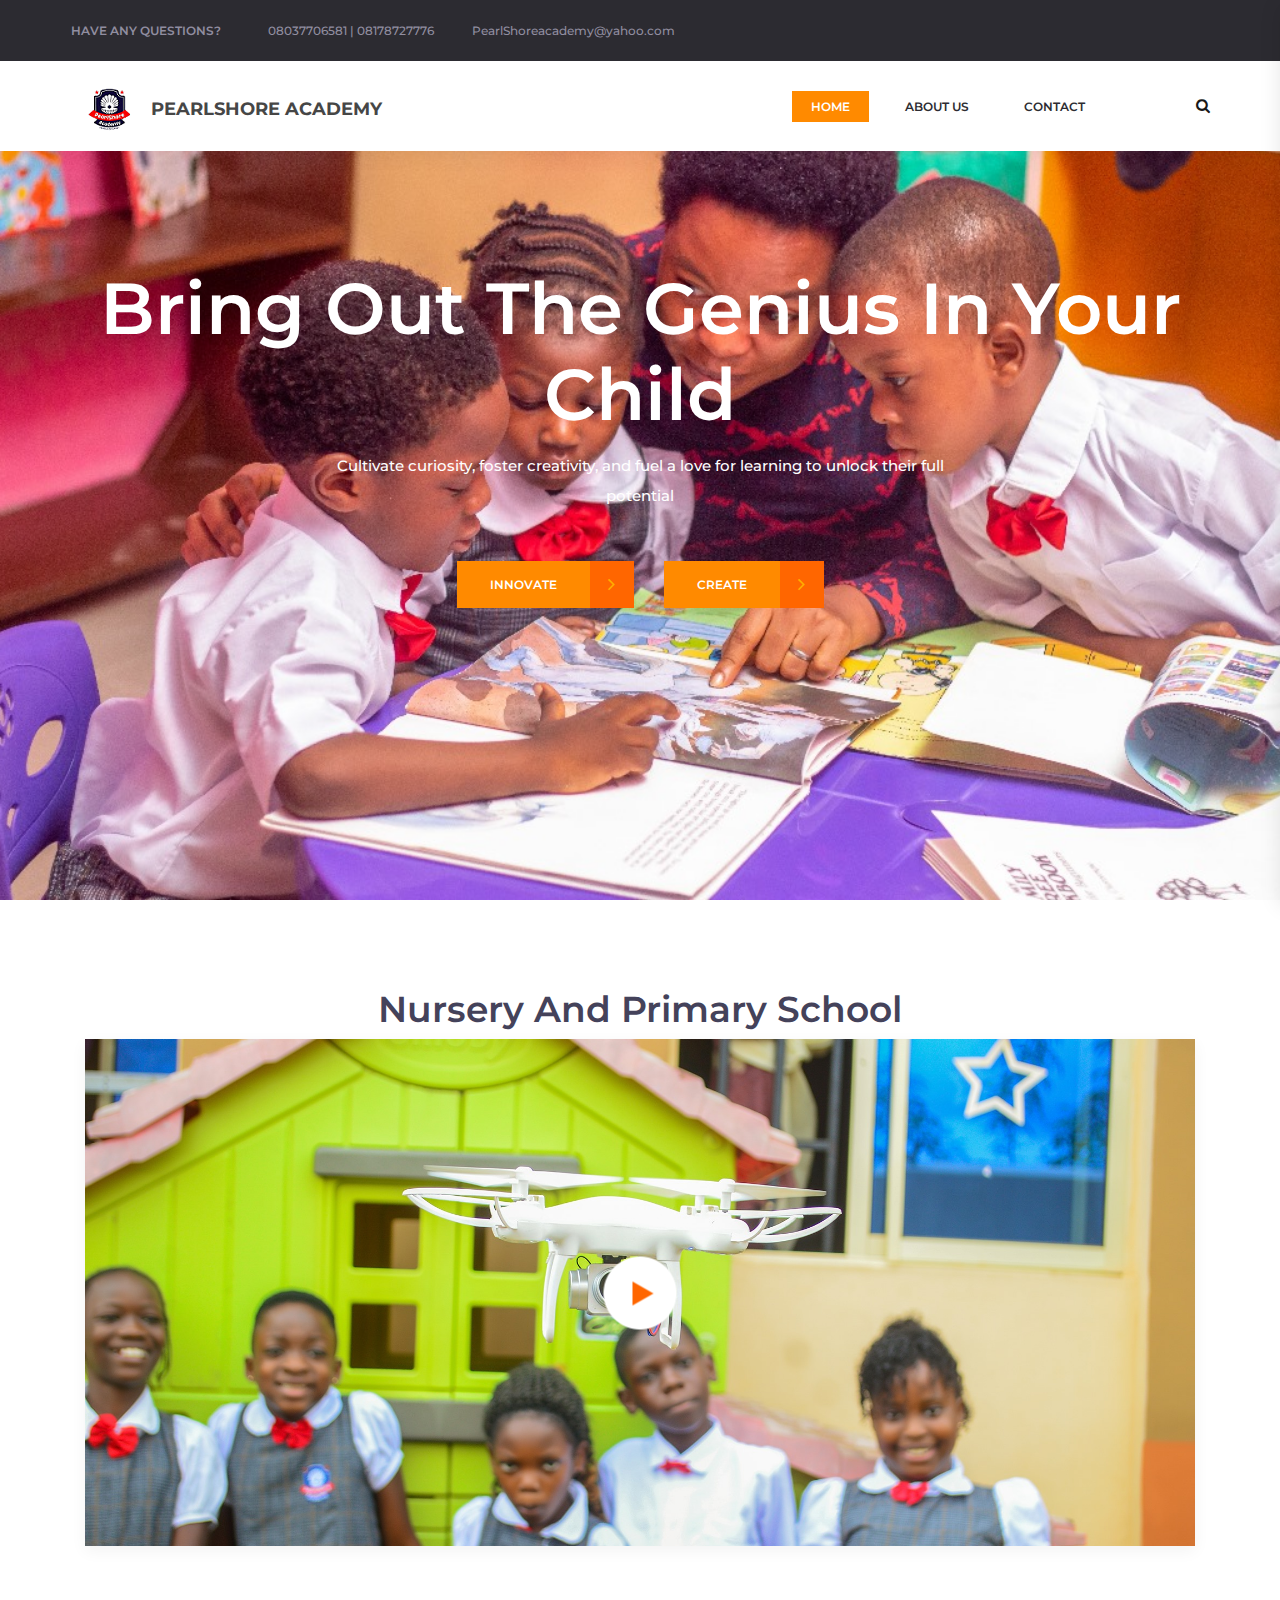
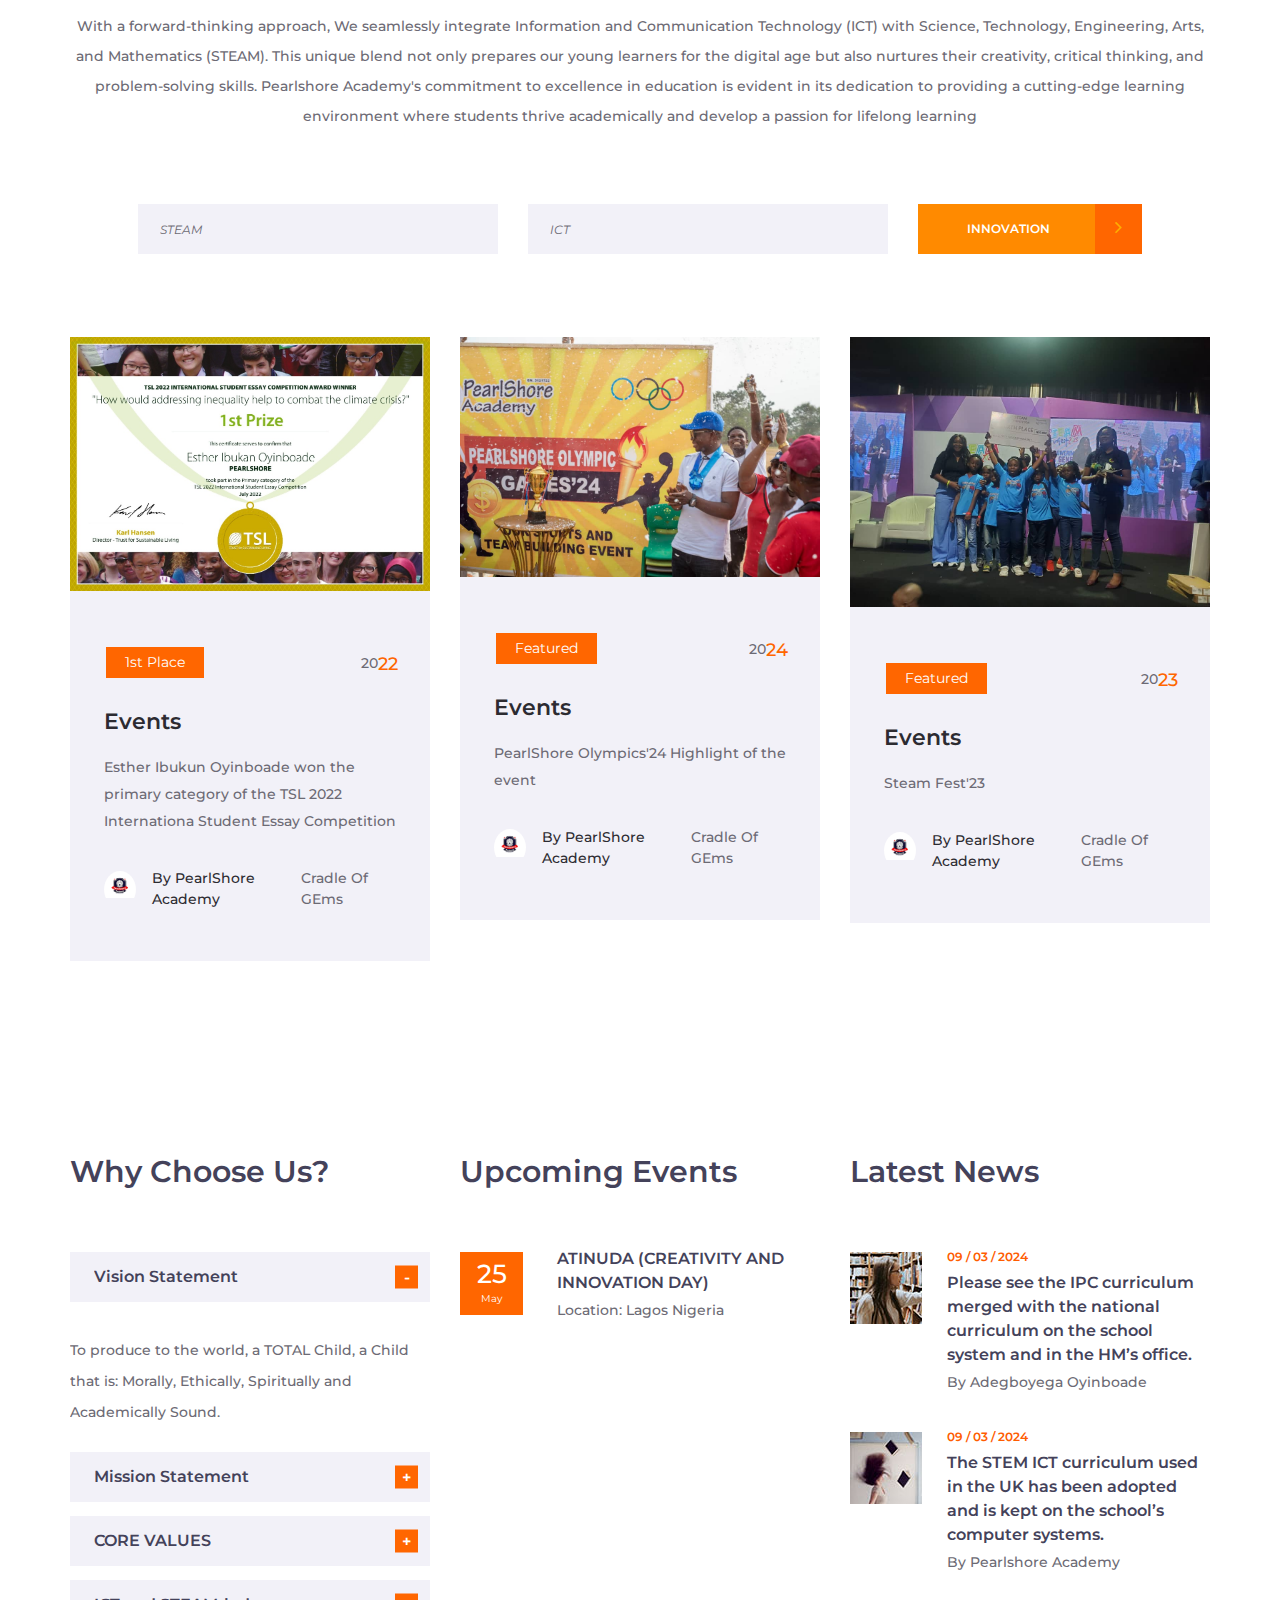
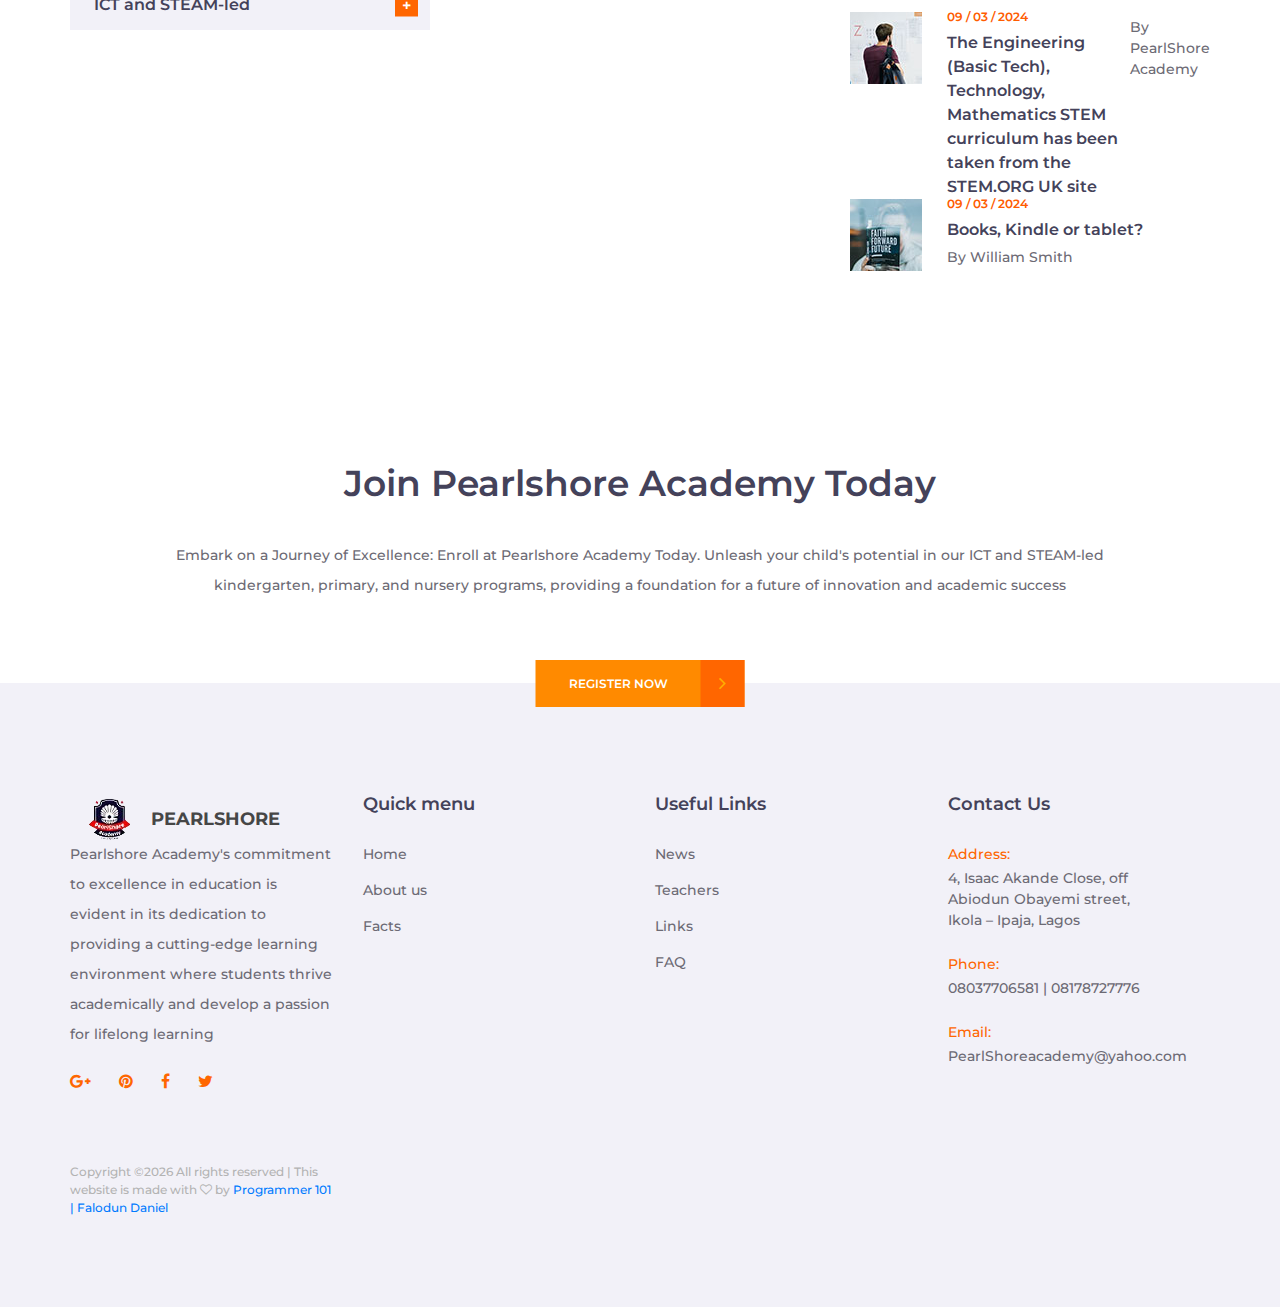
==== index.html @ 286465e1 "innitial commitubdhfnfhsbdcheebhcbgbhhihf" ====
<!DOCTYPE html>
<html lang="en">
	<head>
		<title>PearlShore Academy</title>
		<meta charset="utf-8">
		<meta http-equiv="X-UA-Compatible" content="IE=edge">
		<meta name="description" content="Elearn project">
		<meta name="viewport" content="width=device-width, initial-scale=1">
		<link rel="stylesheet" type="text/css" href="styles/bootstrap4/bootstrap.min.css">
		<link href="plugins/font-awesome-4.7.0/css/font-awesome.min.css" rel="stylesheet" type="text/css">
		<link rel="stylesheet" type="text/css" href="plugins/OwlCarousel2-2.2.1/owl.carousel.css">
		<link rel="stylesheet" type="text/css" href="plugins/OwlCarousel2-2.2.1/owl.theme.default.css">
		<link rel="stylesheet" type="text/css" href="plugins/OwlCarousel2-2.2.1/animate.css">
		<link href="plugins/video-js/video-js.css" rel="stylesheet" type="text/css">
		<link rel="stylesheet" type="text/css" href="styles/main_styles.css">
		<link rel="stylesheet" type="text/css" href="styles/responsive.css">
		</head>
<body>

<div class="super_container">

	<!-- Header -->

	<header class="header">
			
		<!-- Top Bar -->
		<div class="top_bar">
			<div class="top_bar_container">
				<div class="container">
					<div class="row">
						<div class="col">
							<div class="top_bar_content d-flex flex-row align-items-center justify-content-start">
								<ul class="top_bar_contact_list">
									<li><div class="question">Have any questions?</div></li>
									<li>
										<div>08037706581 | 08178727776</div>
									</li>
									<li>
										<div>PearlShoreacademy@yahoo.com</div>
									</li>
								</ul>
								<div class="top_bar_login ml-auto">
								</div>
							</div>
						</div>
					</div>
				</div>
			</div>				
		</div>

		<!-- Header Content -->
		<div class="header_container">
			<div class="container">
				<div class="row">
					<div class="col">
						<div class="header_content d-flex flex-row align-items-center justify-content-start">
							<div class="logo_container">
								<a href="#">
									<div class="logo_content d-flex flex-row align-items-end justify-content-start">
										<div class="logo_img"><img src="images/pearl_Logo.png" alt=""></div>
										<div class="logo_text">Pearlshore Academy</div>
									</div>
								</a>
							</div>
							<nav class="main_nav_contaner ml-auto">
								<ul class="main_nav">
									<li class="active"><a href="/">home</a></li>
									<li><a href="about.html">about us</a></li>

									<li><a href="contact.html">contact</a></li>
								</ul>
								<div class="search_button"><i class="fa fa-search" aria-hidden="true"></i></div>

								<!-- Hamburger -->

								<div class="hamburger menu_mm">
									<i class="fa fa-bars menu_mm" aria-hidden="true"></i>
								</div>
							</nav>
						</div>
					</div>
				</div>
			</div>
		</div>

		<!-- Header Search Panel -->
		<div class="header_search_container">
			<div class="container">
				<div class="row">
					<div class="col">
						<div class="header_search_content d-flex flex-row align-items-center justify-content-end">
							<form action="#" class="header_search_form">
								<input type="search" class="search_input" placeholder="Search" required="required">
								<button class="header_search_button d-flex flex-column align-items-center justify-content-center">
									<i class="fa fa-search" aria-hidden="true"></i>
								</button>
							</form>
						</div>
					</div>
				</div>
			</div>			
		</div>			
	</header>

	<!-- Menu -->

	<div class="menu d-flex flex-column align-items-end justify-content-start text-right menu_mm trans_400">
		<div class="menu_close_container"><div class="menu_close"><div></div><div></div></div></div>
		<div class="search">
			<form action="#" class="header_search_form menu_mm">
				<input type="search" class="search_input menu_mm" placeholder="Search" required="required">
				<button class="header_search_button d-flex flex-column align-items-center justify-content-center menu_mm">
					<i class="fa fa-search menu_mm" aria-hidden="true"></i>
				</button>
			</form>
		</div>
		<nav class="menu_nav">
			<ul class="menu_mm">
				<li class="menu_mm"><a href="index.html">Home</a></li>
				<li class="menu_mm"><a href="about.html">About</a></li>
				<li class="menu_mm"><a href="contact.html">Contact Us!</a></li>
			</ul>
		</nav>
		<div class="menu_extra">
			<div class="menu_phone"><span class="menu_title">phone:</span>(009) 35475 6688933 32</div>
			<div class="menu_social">
				<span class="menu_title">follow us</span>
				<ul>
					<li><a href="#"><i class="fa fa-pinterest" aria-hidden="true"></i></a></li>
					<li><a href="#"><i class="fa fa-facebook" aria-hidden="true"></i></a></li>
					<li><a href="#"><i class="fa fa-instagram" aria-hidden="true"></i></a></li>
					<li><a href="#"><i class="fa fa-twitter" aria-hidden="true"></i></a></li>
				</ul>
			</div>
		</div>
	</div>
	
	<!-- Home -->

	<div class="home">
		<div class="home_slider_container">
			
			<!-- Home Slider -->
			<div class="owl-carousel owl-theme home_slider">				
				<!-- Slider Item -->
				<div class="owl-item">
					<!-- Background image artist https://unsplash.com/@benwhitephotography -->
					<div class="home_slider_background" style="background-image:url(images/WhatsApp\ Image\ 2024-03-12\ at\ 11.19.55_dabfa429.jpg)"></div>
					<div class="home_container">
						<div class="container">
							<div class="row">
								<div class="col">
									<div class="home_content text-center">
										
										<div class="home_text">
											<div class="home_title">Bring Out The Genius In Your Child</div>
											<div class="home_subtitle">Cultivate curiosity, foster creativity, and fuel a love for learning to unlock their full potential</div>
										</div>
										<div class="home_buttons">
											<div class="button home_button"><a href="#">Innovate<div class="button_arrow"><i class="fa fa-angle-right" aria-hidden="true"></i></div></a></div>
											<div class="button home_button"><a href="#">Create<div class="button_arrow"><i class="fa fa-angle-right" aria-hidden="true"></i></div></a></div>
										</div>
									</div>
								</div>
							</div>
						</div>
					</div>
				</div>

				<!-- Slider Item -->
				<div class="owl-item">
					<!-- Background image artist https://unsplash.com/@benwhitephotography -->
					<div class="home_slider_background" style="background-image:url(images/WhatsApp\ Image\ 2024-03-12\ at\ 11.19.11_3fad1667.jpg)"></div>
					<div class="home_container">
						<div class="container">
							<div class="row">
								<div class="col text-center">
									<div class="home_content">
										<div class="home_text">
											<div class="home_title">A School Committed To Excellence In Education</div>
											<div class="home_subtitle">Cultivating Excellence in Learning, Nurturing Growth, and Inspiring Achievement</div>
										</div>
										<div class="home_buttons">
											<div class="button home_button"><a href="#">Academic Excellence<div class="button_arrow"><i class="fa fa-angle-right" aria-hidden="true"></i></div></a></div>
											<div class="button home_button"><a href="#">Fostering Growth<div class="button_arrow"><i class="fa fa-angle-right" aria-hidden="true"></i></div></a></div>
										</div>
									</div>
								</div>
							</div>
						</div>
					</div>
				</div>

				<!-- Slider Item -->
				<div class="owl-item">
					<!-- Background image artist https://unsplash.com/@benwhitephotography -->
					<div class="home_slider_background" style="background-image:url(images/ICT.jpg)"></div>
					<div class="home_container">
						<div class="container">
							<div class="row">
								<div class="col text-center">
									<div class="home_content">
										<div class="home_text">
											<div class="home_title">A creative school</div>
											<div class="home_subtitle">Elevating Innovation, Fostering Creativity!</div>
										</div>
										<div class="home_buttons">
											<div class="button home_button"><a href="#">Academic Excellence<div class="button_arrow"><i class="fa fa-angle-right" aria-hidden="true"></i></div></a></div>
											<div class="button home_button"><a href="#">Fostering Growth<div class="button_arrow"><i class="fa fa-angle-right" aria-hidden="true"></i></div></a></div>
										</div>
									</div>
								</div>
							</div>
						</div>
					</div>
				</div>


				<!-- Slider Item -->
				<div class="owl-item">
					<!-- Background image artist https://unsplash.com/@benwhitephotography -->
					<div class="home_slider_background" style="background-image:url(images/event\ 2.jpg)"></div>
					<div class="home_container">
						<div class="container">
							<div class="row">
								<div class="col">
									<div class="home_content text-center">
										<div class="home_text">
											<div class="home_title">Nuturing Champions</div>
											<div class="home_subtitle">The STEAM Oriented School For Your Child</div>
										</div>
										<div class="home_buttons">
											<div class="button home_button"><a href="#">STEAM<div class="button_arrow"><i class="fa fa-angle-right" aria-hidden="true"></i></div></a></div>
											<div class="button home_button"><a href="#">SDG<div class="button_arrow"><i class="fa fa-angle-right" aria-hidden="true"></i></div></a></div>
										</div>
									</div>
								</div>
							</div>
						</div>
					</div>
				</div>
			</div>
		</div>
	</div>


	<!-- Courses -->
	<div class="courses">
		<div class="container">
			<div class="row">
				<div class="col-lg-10 offset-lg-1">
					<div class="section_title text-center"><h2>Nursery And Primary School</h2></div>
				</div>
			</div>
		<!-- Video -->

		<div class="video">
			<div class="container">
				<div class="row">
					<div class="col">
						<div class="video_container_outer">
							<div class="video_container">
								<!-- Video poster image artist: https://unsplash.com/@annademy -->
								<video id="vid1" class="video-js vjs-default-skin" controls data-setup='{ "poster": "images/welcome.jpg", "techOrder": ["youtube"], "sources": [{ "type": "video/youtube", "src": "https://www.youtube.com/watch?v=ZhvXifU82_U"}], "youtube": { "iv_load_policy": 4 } }'>
								</video>
							</div>
						</div>
					</div>
				</div>
			</div>
		</div>
		<div class="section_subtitle">With a forward-thinking approach, We seamlessly integrate Information and Communication Technology (ICT) with Science, Technology, Engineering, Arts, and Mathematics (STEAM). This unique blend not only prepares our young learners for the digital age but also nurtures their creativity, critical thinking, and problem-solving skills. Pearlshore Academy's commitment to excellence in education is evident in its dedication to providing a cutting-edge learning environment where students thrive academically and develop a passion for lifelong learning</div>
			<div class="row">
				<div class="col">
					<div class="course_search">
						<form action="#" class="course_search_form d-flex flex-md-row flex-column align-items-start justify-content-between">
							<div><input type="text" class="course_input" placeholder="STEAM" required="required"></div>
							<div><input type="text" class="course_input" placeholder="ICT" required="required"></div>
							<button class="course_button"><span>Innovation</span><span class="button_arrow"><i class="fa fa-angle-right" aria-hidden="true"></i></span></button>
						</form>
					</div>
				</div>
			</div>

			<div class="row">
				<div class="col">
					<!-- Courses Slider -->
					<div class="courses_slider_container">
						<div class="owl-carousel owl-theme courses_slider">
							
							<!-- Slider Item -->
							<div class="owl-item">
								<div class="course">
									<div class="course_image"><img src="images/1st.jpg" alt=""></div>
									<div class="course_body">
										<div class="course_header d-flex flex-row align-items-center justify-content-start">
											<div class="course_tag"><a href="#">1st Place</a></div>
											<div class="course_price ml-auto">20<span>22</span></div>
										</div>
										<div class="course_title"><h3><a href="courses.html">Events</a></h3></div>
										<div class="course_text">Esther Ibukun Oyinboade won the primary category of the TSL 2022 Internationa Student Essay Competition</div>
										<div class="course_footer d-flex align-items-center justify-content-start">
											<div class="course_author_image"><img src="images/pearl_Logo.png" alt="https://unsplash.com/@anthonytran"></div>
											<div class="course_author_name">By <a href="#">PearlShore Academy</a></div>
											<div class="course_sales ml-auto"><span>Cradle</span> Of GEms</div>
										</div>
									</div>
								</div>
							</div>

								<!-- Slider Item -->
								<div class="owl-item">
									<div class="course">
										<div class="course_image"><img src="images/Event !.jpg" alt=""></div>
										<div class="course_body">
											<div class="course_header d-flex flex-row align-items-center justify-content-start">
												<div class="course_tag"><a href="#">Featured</a></div>
												<div class="course_price ml-auto">20<span>24</span></div>
											</div>
											<div class="course_title"><h3><a href="courses.html">Events</a></h3></div>
											<div class="course_text">PearlShore Olympics'24 Highlight of the event</div>
											<div class="course_footer d-flex align-items-center justify-content-start">
												<div class="course_author_image"><img src="images/pearl_Logo.png" alt="https://unsplash.com/@anthonytran"></div>
												<div class="course_author_name">By <a href="#">PearlShore Academy</a></div>
												<div class="course_sales ml-auto"><span>Cradle</span> Of GEms</div>
											</div>
										</div>
									</div>
								</div>

														<!-- Slider Item -->
														<div class="owl-item">
															<div class="course">
																<div class="course_image"><img src="images/event 2.jpg" alt=""></div>
																<div class="course_body">
																	<div class="course_header d-flex flex-row align-items-center justify-content-start">
																		<div class="course_tag"><a href="#">Featured</a></div>
																		<div class="course_price ml-auto">20<span>23</span></div>
																	</div>
																	<div class="course_title"><h3><a href="courses.html">Events</a></h3></div>
																	<div class="course_text">Steam Fest'23</div>
																	<div class="course_footer d-flex align-items-center justify-content-start">
																		<div class="course_author_image"><img src="images/pearl_Logo.png" alt="https://unsplash.com/@anthonytran"></div>
																		<div class="course_author_name">By <a href="#">PearlShore Academy</a></div>
																		<div class="course_sales ml-auto"><span>Cradle</span> Of GEms</div>
																	</div>
																</div>
															</div>
														</div>

								
							<!-- Slider Item -->
							<div class="owl-item">
								<div class="course">
									<div class="course_image"><img src="images//event 4.jpg" alt=""></div>
									<div class="course_body">
										<div class="course_header d-flex flex-row align-items-center justify-content-start">
											<div class="course_tag"><a href="#">Atinuda</a></div>
											<div class="course_price ml-auto">20<span>23</span></div>
										</div>
										<div class="course_title"><h3><a href="courses.html">Events</a></h3></div>
										<div class="course_text">PearlShore Atinuda'23 Highlight of the event</div>
										<div class="course_footer d-flex align-items-center justify-content-start">
											<div class="course_author_image"><img src="images/pearl_Logo.png" alt="https://unsplash.com/@anthonytran"></div>
											<div class="course_author_name">By <a href="#">PearlShore Academy</a></div>
											<div class="course_sales ml-auto"><span>Cradle</span> Of GEms</div>
										</div>
									</div>
								</div>
							</div>
						</div>
						
						<!-- Courses Slider Nav -->
						<div class="courses_slider_nav courses_slider_prev trans_200"><i class="fa fa-angle-left" aria-hidden="true"></i></div>
						<div class="courses_slider_nav courses_slider_next trans_200"><i class="fa fa-angle-right" aria-hidden="true"></i></div>

					</div>
				</div>
			</div>
		</div>
	</div>
	
	<div class="grouped_sections">
		<div class="container">
			<div class="row">
				<!-- Why Choose Us -->

				<div class="col-lg-4 grouped_col">
					<div class="grouped_title">Why Choose Us?</div>
					<div class="accordions">

						<div class="accordion_container">
							<div class="accordion d-flex flex-row align-items-center active"><div>Vision Statement</div></div>
							<div class="accordion_panel">
								<div>
									<p>To produce to the world, a TOTAL Child, a Child that is: Morally, Ethically, Spiritually and Academically Sound.
									</p>
								</div>
							</div>
						</div>

						<div class="accordion_container">
							<div class="accordion d-flex flex-row align-items-center"><div>Mission Statement</div></div>
							<div class="accordion_panel">
								<div>
									<p>We are committed to nurturing the innate potential in every child using innovative learning methods, driven by state-of-the-art technology, to produce learners that will lead their world.
									</p>
								</div>
							</div>
						</div>

						<div class="accordion_container">
							<div class="accordion d-flex flex-row align-items-center"><div>CORE VALUES</div></div>
							<div class="accordion_panel">
								<div>
									<p>Morality, Spirituality, Academics, Leadership, Creativity.</p>
								</div>
							</div>
						</div>

						<div class="accordion_container">
							<div class="accordion d-flex flex-row align-items-center"><div>ICT and STEAM-led</div></div>
							<div class="accordion_panel">
								<div>
									<p>Pearlshore Academy stands as a beacon of educational innovation, setting itself apart as an ICT and STEAM-led kindergarten, primary, and nursery school</p>
								</div>
							</div>
						</div>

					</div>

				</div>

				<!-- Events -->

				<div class="col-lg-4 grouped_col">
					<div class="grouped_title">Upcoming Events</div>
					<div class="events">

						<!-- Event -->
						<div class="event d-flex flex-row align-items-start justify-content-start">
							<div>
								<div class="event_date d-flex flex-column align-items-center justify-content-center">
									<div class="event_day">25</div>
									<div class="event_month">May</div>
								</div>
							</div>
							<div class="event_body">
								<div class="event_title"><a href="#">ATINUDA (CREATIVITY AND INNOVATION DAY)
								</a></div>
								<div class="event_subtitle">Location: Lagos Nigeria</div>
							</div>
						</div>
					</div>
				</div>

				<!-- News -->

				<div class="col-lg-4 grouped_col">
					<div class="grouped_title">Latest News</div>
					<div class="news">
						
						<!-- News Post -->
						<div class="news_post d-flex flex-row align-items-start justify-content-start">
							<div><div class="news_post_image"><img src="images/news_1.jpg" alt="https://unsplash.com/@beccatapert"></div></div>
							<div class="news_post_body">
								<div class="news_post_date">09 / 03 / 2024</div>
								<div class="news_post_title"><a href="news.html">Please see the IPC curriculum merged with the national curriculum on the school system and in the HM’s office.
								</a></div>
								<div class="news_post_author">By <a href="#">Adegboyega Oyinboade</a></div>
							</div>
						</div>

						<!-- News Post -->
						<div class="news_post d-flex flex-row align-items-start justify-content-start">
							<div><div class="news_post_image"><img src="images/news_2.jpg" alt="https://unsplash.com/@nbb_photos"></div></div>
							<div class="news_post_body">
								<div class="news_post_date">09 / 03 / 2024</div>
								<div class="news_post_title"><a href="news.html">The STEM ICT curriculum used in the UK has been adopted and is kept on the school’s computer systems.
								</a></div>
								<div class="news_post_author">By <a href="#">Pearlshore Academy</a></div>
							</div>
						</div>

						<!-- News Post -->
						<div class="news_post d-flex flex-row align-items-start justify-content-start">
							<div><div class="news_post_image"><img src="images/news_3.jpg" alt="https://unsplash.com/@rawpixel"></div></div>
							<div class="news_post_body">
								<div class="news_post_date">09 / 03 / 2024</div>
								<div class="news_post_title"><a href="news.html">The Engineering (Basic Tech), Technology, Mathematics STEM curriculum has been taken from the STEM.ORG UK site</a></div>
							</div>
								<div class="news_post_author">By <a href="#">PearlShore Academy</a></div>
							</div>
						</div>

						<!-- News Post -->
						<div class="news_post d-flex flex-row align-items-start justify-content-start">
							<div><div class="news_post_image"><img src="images/news_4.jpg" alt="https://unsplash.com/@jtylernix"></div></div>
							<div class="news_post_body">
								<div class="news_post_date">09 / 03 / 2024</div>
								<div class="news_post_title"><a href="news.html">Books, Kindle or tablet?</a></div>
								<div class="news_post_author">By <a href="#">William Smith</a></div>
							</div>
						</div>

					</div>
				</div>
			</div>
		</div>
	</div>

	<!-- Join -->

	<div class="join">
		<div class="container">
			<div class="row">
				<div class="col-lg-10 offset-lg-1">
					<div class="section_title text-center"><h2>Join Pearlshore Academy Today</h2></div>
					<div class="section_subtitle">Embark on a Journey of Excellence: Enroll at Pearlshore Academy Today. Unleash your child's potential in our ICT and STEAM-led kindergarten, primary, and nursery programs, providing a foundation for a future of innovation and academic success</div>
				</div>
			</div>
		</div>
		<div class="button join_button"><a href="#">register now<div class="button_arrow"><i class="fa fa-angle-right" aria-hidden="true"></i></div></a></div>
	</div>

	<!-- Footer -->

	<footer class="footer">
		<div class="container">
			<div class="row">

				<!-- About -->
				<div class="col-lg-3 footer_col">
					<div class="footer_about">
						<div class="logo_container">
							<a href="#">
								<div class="logo_content d-flex flex-row align-items-end justify-content-start">
									<div class="logo_img"><img src="images/pearl_Logo-removebg-preview.png" alt=""></div>
									<div class="logo_text">Pearlshore</div>
								</div>
							</a>
						</div>
						<div class="footer_about_text">
							<p>Pearlshore Academy's commitment to excellence in education is evident in its dedication to providing a cutting-edge learning environment where students thrive academically and develop a passion for lifelong learning</p>
						</div>
						<div class="footer_social">
							<ul>
								<li><a href="#"><i class="fa fa-google-plus" aria-hidden="true"></i></a></li>
								<li><a href="#"><i class="fa fa-pinterest" aria-hidden="true"></i></a></li>
								<li><a href="#"><i class="fa fa-facebook" aria-hidden="true"></i></a></li>
								<li><a href="#"><i class="fa fa-twitter" aria-hidden="true"></i></a></li>
							</ul>
						</div>
						<div class="copyright"><!-- Link back to Colorlib can't be removed. Template is licensed under CC BY 3.0. -->
Copyright &copy;<script>document.write(new Date().getFullYear());</script> All rights reserved | This website is made with <i class="fa fa-heart-o" aria-hidden="true"></i> by <a href="https://falodun-daniel.netlify.app/" target="_blank">Programmer 101 | Falodun Daniel</a>
<!-- Link back to Colorlib can't be removed. Template is licensed under CC BY 3.0. --></div>
					</div>
				</div>

				<div class="col-lg-3 footer_col">
					<div class="footer_links">
						<div class="footer_title">Quick menu</div>
						<ul class="footer_list">
							<li><a href="index.html">Home</a></li>
							<li><a href="about.html">About us</a></li>
							<li><a href="#">Facts</a></li>
						</ul>
					</div>
				</div>

				<div class="col-lg-3 footer_col">
					<div class="footer_links">
						<div class="footer_title">Useful Links</div>
						<ul class="footer_list">
							<li><a href="news.html">News</a></li>
							<li><a href="#">Teachers</a></li>
							<li><a href="#">Links</a></li>
							<li><a href="#">FAQ</a></li>
						</ul>
					</div>
				</div>

				<div class="col-lg-3 footer_col">
					<div class="footer_contact">
						<div class="footer_title">Contact Us</div>
						<div class="footer_contact_info">
							<div class="footer_contact_item">
								<div class="footer_contact_title">Address:</div>
								<div class="footer_contact_line">4, Isaac Akande Close,
									off Abiodun Obayemi street,
									Ikola – Ipaja, Lagos</div>
							</div>
							<div class="footer_contact_item">
								<div class="footer_contact_title">Phone:</div>
								<div class="footer_contact_line">08037706581 | 08178727776</div>
							</div>
							<div class="footer_contact_item">
								<div class="footer_contact_title">Email:</div>
								<div class="footer_contact_line">PearlShoreacademy@yahoo.com</div>
							</div>
						</div>
					</div>
				</div>
			</div>
		</div>
	</footer>
</div>

<script src="js/jquery-3.2.1.min.js"></script>
<script src="styles/bootstrap4/popper.js"></script>
<script src="styles/bootstrap4/bootstrap.min.js"></script>
<script src="plugins/greensock/TweenMax.min.js"></script>
<script src="plugins/greensock/TimelineMax.min.js"></script>
<script src="plugins/scrollmagic/ScrollMagic.min.js"></script>
<script src="plugins/greensock/animation.gsap.min.js"></script>
<script src="plugins/greensock/ScrollToPlugin.min.js"></script>
<script src="plugins/OwlCarousel2-2.2.1/owl.carousel.js"></script>
<script src="plugins/easing/easing.js"></script>
<script src="plugins/video-js/video.min.js"></script>
<script src="plugins/video-js/Youtube.min.js"></script>
<script src="plugins/parallax-js-master/parallax.min.js"></script>
<script src="js/custom.js"></script>
</body>
</html>
---- plugins/video-js/video-js.css ----
.video-js .vjs-big-play-button .vjs-icon-placeholder:before, .vjs-button > .vjs-icon-placeholder:before, .video-js .vjs-modal-dialog, .vjs-modal-dialog .vjs-modal-dialog-content {
  position: absolute;
  top: 0;
  left: 0;
  width: 100%;
  height: 100%; }

.video-js .vjs-big-play-button .vjs-icon-placeholder:before, .vjs-button > .vjs-icon-placeholder:before {
  text-align: center; }

@font-face {
  font-family: VideoJS;
  src: url([data-uri]) format("woff");
  font-weight: normal;
  font-style: normal; }

.vjs-icon-play, .video-js .vjs-big-play-button .vjs-icon-placeholder:before, .video-js .vjs-play-control .vjs-icon-placeholder {
  font-family: VideoJS;
  font-weight: normal;
  font-style: normal; }
  .vjs-icon-play:before, .video-js .vjs-play-control .vjs-icon-placeholder:before {
    content: "\f101"; }

.vjs-icon-play-circle {
  font-family: VideoJS;
  font-weight: normal;
  font-style: normal; }
  .vjs-icon-play-circle:before {
    content: "\f102"; }

.vjs-icon-pause, .video-js .vjs-play-control.vjs-playing .vjs-icon-placeholder {
  font-family: VideoJS;
  font-weight: normal;
  font-style: normal; }
  .vjs-icon-pause:before, .video-js .vjs-play-control.vjs-playing .vjs-icon-placeholder:before {
    content: "\f103"; }

.vjs-icon-volume-mute, .video-js .vjs-mute-control.vjs-vol-0 .vjs-icon-placeholder {
  font-family: VideoJS;
  font-weight: normal;
  font-style: normal; }
  .vjs-icon-volume-mute:before, .video-js .vjs-mute-control.vjs-vol-0 .vjs-icon-placeholder:before {
    content: "\f104"; }

.vjs-icon-volume-low, .video-js .vjs-mute-control.vjs-vol-1 .vjs-icon-placeholder {
  font-family: VideoJS;
  font-weight: normal;
  font-style: normal; }
  .vjs-icon-volume-low:before, .video-js .vjs-mute-control.vjs-vol-1 .vjs-icon-placeholder:before {
    content: "\f105"; }

.vjs-icon-volume-mid, .video-js .vjs-mute-control.vjs-vol-2 .vjs-icon-placeholder {
  font-family: VideoJS;
  font-weight: normal;
  font-style: normal; }
  .vjs-icon-volume-mid:before, .video-js .vjs-mute-control.vjs-vol-2 .vjs-icon-placeholder:before {
    content: "\f106"; }

.vjs-icon-volume-high, .video-js .vjs-mute-control .vjs-icon-placeholder {
  font-family: VideoJS;
  font-weight: normal;
  font-style: normal; }
  .vjs-icon-volume-high:before, .video-js .vjs-mute-control .vjs-icon-placeholder:before {
    content: "\f107"; }

.vjs-icon-fullscreen-enter, .video-js .vjs-fullscreen-control .vjs-icon-placeholder {
  font-family: VideoJS;
  font-weight: normal;
  font-style: normal; }
  .vjs-icon-fullscreen-enter:before, .video-js .vjs-fullscreen-control .vjs-icon-placeholder:before {
    content: "\f108"; }

.vjs-icon-fullscreen-exit, .video-js.vjs-fullscreen .vjs-fullscreen-control .vjs-icon-placeholder {
  font-family: VideoJS;
  font-weight: normal;
  font-style: normal; }
  .vjs-icon-fullscreen-exit:before, .video-js.vjs-fullscreen .vjs-fullscreen-control .vjs-icon-placeholder:before {
    content: "\f109"; }

.vjs-icon-square {
  font-family: VideoJS;
  font-weight: normal;
  font-style: normal; }
  .vjs-icon-square:before {
    content: "\f10a"; }

.vjs-icon-spinner {
  font-family: VideoJS;
  font-weight: normal;
  font-style: normal; }
  .vjs-icon-spinner:before {
    content: "\f10b"; }

.vjs-icon-subtitles, .video-js .vjs-subtitles-button .vjs-icon-placeholder, .video-js .vjs-subs-caps-button .vjs-icon-placeholder,
.video-js.video-js:lang(en-GB) .vjs-subs-caps-button .vjs-icon-placeholder,
.video-js.video-js:lang(en-IE) .vjs-subs-caps-button .vjs-icon-placeholder,
.video-js.video-js:lang(en-AU) .vjs-subs-caps-button .vjs-icon-placeholder,
.video-js.video-js:lang(en-NZ) .vjs-subs-caps-button .vjs-icon-placeholder {
  font-family: VideoJS;
  font-weight: normal;
  font-style: normal; }
  .vjs-icon-subtitles:before, .video-js .vjs-subtitles-button .vjs-icon-placeholder:before, .video-js .vjs-subs-caps-button .vjs-icon-placeholder:before,
  .video-js.video-js:lang(en-GB) .vjs-subs-caps-button .vjs-icon-placeholder:before,
  .video-js.video-js:lang(en-IE) .vjs-subs-caps-button .vjs-icon-placeholder:before,
  .video-js.video-js:lang(en-AU) .vjs-subs-caps-button .vjs-icon-placeholder:before,
  .video-js.video-js:lang(en-NZ) .vjs-subs-caps-button .vjs-icon-placeholder:before {
    content: "\f10c"; }

.vjs-icon-captions, .video-js .vjs-captions-button .vjs-icon-placeholder, .video-js:lang(en) .vjs-subs-caps-button .vjs-icon-placeholder,
.video-js:lang(fr-CA) .vjs-subs-caps-button .vjs-icon-placeholder {
  font-family: VideoJS;
  font-weight: normal;
  font-style: normal; }
  .vjs-icon-captions:before, .video-js .vjs-captions-button .vjs-icon-placeholder:before, .video-js:lang(en) .vjs-subs-caps-button .vjs-icon-placeholder:before,
  .video-js:lang(fr-CA) .vjs-subs-caps-button .vjs-icon-placeholder:before {
    content: "\f10d"; }

.vjs-icon-chapters, .video-js .vjs-chapters-button .vjs-icon-placeholder {
  font-family: VideoJS;
  font-weight: normal;
  font-style: normal; }
  .vjs-icon-chapters:before, .video-js .vjs-chapters-button .vjs-icon-placeholder:before {
    content: "\f10e"; }

.vjs-icon-share {
  font-family: VideoJS;
  font-weight: normal;
  font-style: normal; }
  .vjs-icon-share:before {
    content: "\f10f"; }

.vjs-icon-cog {
  font-family: VideoJS;
  font-weight: normal;
  font-style: normal; }
  .vjs-icon-cog:before {
    content: "\f110"; }

.vjs-icon-circle, .video-js .vjs-play-progress, .video-js .vjs-volume-level {
  font-family: VideoJS;
  font-weight: normal;
  font-style: normal; }
  .vjs-icon-circle:before, .video-js .vjs-play-progress:before, .video-js .vjs-volume-level:before {
    content: "\f111"; }

.vjs-icon-circle-outline {
  font-family: VideoJS;
  font-weight: normal;
  font-style: normal; }
  .vjs-icon-circle-outline:before {
    content: "\f112"; }

.vjs-icon-circle-inner-circle {
  font-family: VideoJS;
  font-weight: normal;
  font-style: normal; }
  .vjs-icon-circle-inner-circle:before {
    content: "\f113"; }

.vjs-icon-hd {
  font-family: VideoJS;
  font-weight: normal;
  font-style: normal; }
  .vjs-icon-hd:before {
    content: "\f114"; }

.vjs-icon-cancel, .video-js .vjs-control.vjs-close-button .vjs-icon-placeholder {
  font-family: VideoJS;
  font-weight: normal;
  font-style: normal; }
  .vjs-icon-cancel:before, .video-js .vjs-control.vjs-close-button .vjs-icon-placeholder:before {
    content: "\f115"; }

.vjs-icon-replay, .video-js .vjs-play-control.vjs-ended .vjs-icon-placeholder {
  font-family: VideoJS;
  font-weight: normal;
  font-style: normal; }
  .vjs-icon-replay:before, .video-js .vjs-play-control.vjs-ended .vjs-icon-placeholder:before {
    content: "\f116"; }

.vjs-icon-facebook {
  font-family: VideoJS;
  font-weight: normal;
  font-style: normal; }
  .vjs-icon-facebook:before {
    content: "\f117"; }

.vjs-icon-gplus {
  font-family: VideoJS;
  font-weight: normal;
  font-style: normal; }
  .vjs-icon-gplus:before {
    content: "\f118"; }

.vjs-icon-linkedin {
  font-family: VideoJS;
  font-weight: normal;
  font-style: normal; }
  .vjs-icon-linkedin:before {
    content: "\f119"; }

.vjs-icon-twitter {
  font-family: VideoJS;
  font-weight: normal;
  font-style: normal; }
  .vjs-icon-twitter:before {
    content: "\f11a"; }

.vjs-icon-tumblr {
  font-family: VideoJS;
  font-weight: normal;
  font-style: normal; }
  .vjs-icon-tumblr:before {
    content: "\f11b"; }

.vjs-icon-pinterest {
  font-family: VideoJS;
  font-weight: normal;
  font-style: normal; }
  .vjs-icon-pinterest:before {
    content: "\f11c"; }

.vjs-icon-audio-description, .video-js .vjs-descriptions-button .vjs-icon-placeholder {
  font-family: VideoJS;
  font-weight: normal;
  font-style: normal; }
  .vjs-icon-audio-description:before, .video-js .vjs-descriptions-button .vjs-icon-placeholder:before {
    content: "\f11d"; }

.vjs-icon-audio, .video-js .vjs-audio-button .vjs-icon-placeholder {
  font-family: VideoJS;
  font-weight: normal;
  font-style: normal; }
  .vjs-icon-audio:before, .video-js .vjs-audio-button .vjs-icon-placeholder:before {
    content: "\f11e"; }

.vjs-icon-next-item {
  font-family: VideoJS;
  font-weight: normal;
  font-style: normal; }
  .vjs-icon-next-item:before {
    content: "\f11f"; }

.vjs-icon-previous-item {
  font-family: VideoJS;
  font-weight: normal;
  font-style: normal; }
  .vjs-icon-previous-item:before {
    content: "\f120"; }

.video-js {
  display: block;
  vertical-align: top;
  box-sizing: border-box;
  color: #fff;
  background-color: #000;
  position: relative;
  padding: 0;
  font-size: 10px;
  line-height: 1;
  font-weight: normal;
  font-style: normal;
  width: 100% !important;
    height: auto !important;
  font-family: Arial, Helvetica, sans-serif;
  word-break: initial; }
  .video-js:-moz-full-screen {
    position: absolute; }
  .video-js:-webkit-full-screen {
    width: 100% !important;
    height: 100% !important; }

.video-js[tabindex="-1"] {
  outline: none; }

.video-js *,
.video-js *:before,
.video-js *:after {
  box-sizing: inherit; }

.video-js ul {
  font-family: inherit;
  font-size: inherit;
  line-height: inherit;
  list-style-position: outside;
  margin-left: 0;
  margin-right: 0;
  margin-top: 0;
  margin-bottom: 0; }

.video-js.vjs-fluid,
.video-js.vjs-16-9,
.video-js.vjs-4-3 {
  width: 100%;
  max-width: 100%;
  height: 0; }

.video-js.vjs-16-9 {
  padding-top: 56.25%; }

.video-js.vjs-4-3 {
  padding-top: 75%; }

.video-js.vjs-fill {
  width: 100%;
  height: 100%; }

.video-js .vjs-tech {
 position: relative !important;
    width: 100% !important;
    height: auto !important;
  width: 100%;
  height: 100%; }

body.vjs-full-window {
  padding: 0;
  margin: 0;
  height: 100%; }

.vjs-full-window .video-js.vjs-fullscreen {
  position: fixed;
  overflow: hidden;
  z-index: 1000;
  left: 0;
  top: 0;
  bottom: 0;
  right: 0; }

.video-js.vjs-fullscreen {
  width: 100% !important;
  height: 100% !important;
  padding-top: 0 !important; }

.video-js.vjs-fullscreen.vjs-user-inactive {
  cursor: none; }

.vjs-hidden {
  display: none !important; }

.vjs-disabled {
  opacity: 0.5;
  cursor: default; }

.video-js .vjs-offscreen {
  height: 1px;
  left: -9999px;
  position: absolute;
  top: 0;
  width: 1px; }

.vjs-lock-showing {
  display: block !important;
  opacity: 1;
  visibility: visible; }

.vjs-no-js {
  padding: 20px;
  color: #fff;
  background-color: #000;
  font-size: 18px;
  font-family: Arial, Helvetica, sans-serif;
  text-align: center;
  width: 300px;
  height: 150px;
  margin: 0px auto; }

.vjs-no-js a,
.vjs-no-js a:visited {
  color: #66A8CC; }

.video-js .vjs-big-play-button {
  font-size: 3em;
  line-height: 1.5em;
  height: 73px;
  width: 73px;
  display: block;
  position: absolute;
  top: 50%;
  left: 50%;
  -webkit-transform: translate(-50%, -50%);
  -moz-transform: translate(-50%, -50%);
  -ms-transform: translate(-50%, -50%);
  -o-transform: translate(-50%, -50%);
  transform: translate(-50%, -50%);
  padding: 0;
  cursor: pointer;
  opacity: 1;
  border: none;
  background-image: url(../../images/play_big.png);
  background-repeat: no-repeat;
  background-size: cover;
  background-position: center center;
  -webkit-transition: all 0.4s;
  -moz-transition: all 0.4s;
  -ms-transition: all 0.4s;
  -o-transition: all 0.4s;
  transition: all 0.4s;
}

.vjs-big-play-centered .vjs-big-play-button {
  top: 50%;
  left: 50%;
  margin-top: -0.75em;
  margin-left: -1.5em; }

/*.video-js:hover .vjs-big-play-button,
.video-js .vjs-big-play-button:focus {
  border-color: #fff;
  background-color: #73859f;
  background-color: rgba(115, 133, 159, 0.5);
  -webkit-transition: all 0s;
  -moz-transition: all 0s;
  -ms-transition: all 0s;
  -o-transition: all 0s;
  transition: all 0s; }*/

.vjs-controls-disabled .vjs-big-play-button,
.vjs-has-started .vjs-big-play-button,
.vjs-using-native-controls .vjs-big-play-button,
.vjs-error .vjs-big-play-button {
  display: none; }

.vjs-has-started.vjs-paused.vjs-show-big-play-button-on-pause .vjs-big-play-button {
  display: block; }

.video-js button {
  background: none;
  border: none;
  color: inherit;
  display: inline-block;
  font-size: inherit;
  line-height: inherit;
  text-transform: none;
  text-decoration: none;
  transition: none;
  -webkit-appearance: none;
  -moz-appearance: none;
  appearance: none; }

.vjs-control .vjs-button {
  width: 100%;
  height: 100%; }

.video-js .vjs-control.vjs-close-button {
  cursor: pointer;
  height: 3em;
  position: absolute;
  right: 0;
  top: 0.5em;
  z-index: 2; }

.video-js .vjs-modal-dialog {
  background: rgba(0, 0, 0, 0.8);
  background: -webkit-linear-gradient(-90deg, rgba(0, 0, 0, 0.8), rgba(255, 255, 255, 0));
  background: linear-gradient(180deg, rgba(0, 0, 0, 0.8), rgba(255, 255, 255, 0));
  overflow: auto; }

.video-js .vjs-modal-dialog > * {
  box-sizing: border-box; }

.vjs-modal-dialog .vjs-modal-dialog-content {
  font-size: 1.2em;
  line-height: 1.5;
  padding: 20px 24px;
  z-index: 1; }

.vjs-menu-button {
  cursor: pointer; }

.vjs-menu-button.vjs-disabled {
  cursor: default; }

.vjs-workinghover .vjs-menu-button.vjs-disabled:hover .vjs-menu {
  display: none; }

.vjs-menu .vjs-menu-content {
  display: block;
  padding: 0;
  margin: 0;
  font-family: Arial, Helvetica, sans-serif;
  overflow: auto; }

.vjs-menu .vjs-menu-content > * {
  box-sizing: border-box; }

.vjs-scrubbing .vjs-control.vjs-menu-button:hover .vjs-menu {
  display: none; }

.vjs-menu li {
  list-style: none;
  margin: 0;
  padding: 0.2em 0;
  line-height: 1.4em;
  font-size: 1.2em;
  text-align: center;
  text-transform: lowercase; }

.vjs-menu li.vjs-menu-item:focus,
.vjs-menu li.vjs-menu-item:hover {
  background-color: #73859f;
  background-color: rgba(115, 133, 159, 0.5); }

.vjs-menu li.vjs-selected,
.vjs-menu li.vjs-selected:focus,
.vjs-menu li.vjs-selected:hover {
  background-color: #fff;
  color: #2B333F; }

.vjs-menu li.vjs-menu-title {
  text-align: center;
  text-transform: uppercase;
  font-size: 1em;
  line-height: 2em;
  padding: 0;
  margin: 0 0 0.3em 0;
  font-weight: bold;
  cursor: default; }

.vjs-menu-button-popup .vjs-menu {
  display: none;
  position: absolute;
  bottom: 0;
  width: 10em;
  left: -3em;
  height: 0em;
  margin-bottom: 1.5em;
  border-top-color: rgba(43, 51, 63, 0.7); }

.vjs-menu-button-popup .vjs-menu .vjs-menu-content {
  background-color: #2B333F;
  background-color: rgba(43, 51, 63, 0.7);
  position: absolute;
  width: 100%;
  bottom: 1.5em;
  max-height: 15em; }

.vjs-workinghover .vjs-menu-button-popup:hover .vjs-menu,
.vjs-menu-button-popup .vjs-menu.vjs-lock-showing {
  display: block; }

.video-js .vjs-menu-button-inline {
  -webkit-transition: all 0.4s;
  -moz-transition: all 0.4s;
  -ms-transition: all 0.4s;
  -o-transition: all 0.4s;
  transition: all 0.4s;
  overflow: hidden; }

.video-js .vjs-menu-button-inline:before {
  width: 2.222222222em; }

.video-js .vjs-menu-button-inline:hover,
.video-js .vjs-menu-button-inline:focus,
.video-js .vjs-menu-button-inline.vjs-slider-active,
.video-js.vjs-no-flex .vjs-menu-button-inline {
  width: 12em; }

.vjs-menu-button-inline .vjs-menu {
  opacity: 0;
  height: 100%;
  width: auto;
  position: absolute;
  left: 4em;
  top: 0;
  padding: 0;
  margin: 0;
  -webkit-transition: all 0.4s;
  -moz-transition: all 0.4s;
  -ms-transition: all 0.4s;
  -o-transition: all 0.4s;
  transition: all 0.4s; }

.vjs-menu-button-inline:hover .vjs-menu,
.vjs-menu-button-inline:focus .vjs-menu,
.vjs-menu-button-inline.vjs-slider-active .vjs-menu {
  display: block;
  opacity: 1; }

.vjs-no-flex .vjs-menu-button-inline .vjs-menu {
  display: block;
  opacity: 1;
  position: relative;
  width: auto; }

.vjs-no-flex .vjs-menu-button-inline:hover .vjs-menu,
.vjs-no-flex .vjs-menu-button-inline:focus .vjs-menu,
.vjs-no-flex .vjs-menu-button-inline.vjs-slider-active .vjs-menu {
  width: auto; }

.vjs-menu-button-inline .vjs-menu-content {
  width: auto;
  height: 100%;
  margin: 0;
  overflow: hidden; }

.video-js .vjs-control-bar {
  display: -webkit-box;
  display: -webkit-flex;
  display: -ms-flexbox;
  display: flex;
  visibility: visible;
  opacity: 1;
  width: 100%;
  position: absolute;
  bottom: 0;
  left: 0;
  right: 0;
  height: 3.0em;
  background-color: #2B333F;
  background-color: rgba(43, 51, 63, 0.7); }

.vjs-has-started .vjs-control-bar {
  display: -webkit-box;
  display: -webkit-flex;
  display: -ms-flexbox;
  display: flex;
  visibility: visible;
  opacity: 1;
  -webkit-transition: visibility 0.1s, opacity 0.1s;
  -moz-transition: visibility 0.1s, opacity 0.1s;
  -ms-transition: visibility 0.1s, opacity 0.1s;
  -o-transition: visibility 0.1s, opacity 0.1s;
  transition: visibility 0.1s, opacity 0.1s; }

.vjs-has-started.vjs-user-inactive.vjs-playing .vjs-control-bar {
  visibility: visible;
  opacity: 0;
  -webkit-transition: visibility 1s, opacity 1s;
  -moz-transition: visibility 1s, opacity 1s;
  -ms-transition: visibility 1s, opacity 1s;
  -o-transition: visibility 1s, opacity 1s;
  transition: visibility 1s, opacity 1s; }

.vjs-controls-disabled .vjs-control-bar,
.vjs-using-native-controls .vjs-control-bar,
.vjs-error .vjs-control-bar {
  display: none !important; }

.vjs-audio.vjs-has-started.vjs-user-inactive.vjs-playing .vjs-control-bar {
  opacity: 1;
  visibility: visible; }

.vjs-has-started.vjs-no-flex .vjs-control-bar {
  display: table; }

.video-js .vjs-control {
  position: relative;
  text-align: center;
  margin: 0;
  padding: 0;
  height: 100%;
  width: 4em;
  -webkit-box-flex: none;
  -moz-box-flex: none;
  -webkit-flex: none;
  -ms-flex: none;
  flex: none; }

.vjs-button > .vjs-icon-placeholder:before {
  font-size: 1.8em;
  line-height: 1.67; }

.video-js .vjs-control:focus:before,
.video-js .vjs-control:hover:before,
.video-js .vjs-control:focus {
  text-shadow: 0em 0em 1em white; }

.video-js .vjs-control-text {
  border: 0;
  clip: rect(0 0 0 0);
  height: 1px;
  overflow: hidden;
  padding: 0;
  position: absolute;
  width: 1px; }

.vjs-no-flex .vjs-control {
  display: table-cell;
  vertical-align: middle; }

.video-js .vjs-custom-control-spacer {
  display: none; }

.video-js .vjs-progress-control {
  cursor: pointer;
  -webkit-box-flex: auto;
  -moz-box-flex: auto;
  -webkit-flex: auto;
  -ms-flex: auto;
  flex: auto;
  display: -webkit-box;
  display: -webkit-flex;
  display: -ms-flexbox;
  display: flex;
  -webkit-box-align: center;
  -webkit-align-items: center;
  -ms-flex-align: center;
  align-items: center;
  min-width: 4em; }

.video-js .vjs-progress-control.disabled {
  cursor: default; }

.vjs-live .vjs-progress-control {
  display: none; }

.vjs-no-flex .vjs-progress-control {
  width: auto; }

.video-js .vjs-progress-holder {
  -webkit-box-flex: auto;
  -moz-box-flex: auto;
  -webkit-flex: auto;
  -ms-flex: auto;
  flex: auto;
  -webkit-transition: all 0.2s;
  -moz-transition: all 0.2s;
  -ms-transition: all 0.2s;
  -o-transition: all 0.2s;
  transition: all 0.2s;
  height: 0.3em; }

.video-js .vjs-progress-control .vjs-progress-holder {
  margin: 0 10px; }

.video-js .vjs-progress-control:hover .vjs-progress-holder {
  font-size: 1.666666666666666666em; }

.video-js .vjs-progress-control:hover .vjs-progress-holder.disabled {
  font-size: 1em; }

.video-js .vjs-progress-holder .vjs-play-progress,
.video-js .vjs-progress-holder .vjs-load-progress,
.video-js .vjs-progress-holder .vjs-load-progress div {
  position: absolute;
  display: block;
  height: 100%;
  margin: 0;
  padding: 0;
  width: 0; }

.video-js .vjs-play-progress {
  background-color: #fff; }
  .video-js .vjs-play-progress:before {
    font-size: 0.9em;
    position: absolute;
    right: -0.5em;
    top: -0.333333333333333em;
    z-index: 1; }

.video-js .vjs-load-progress {
  background: rgba(115, 133, 159, 0.5); }

.video-js .vjs-load-progress div {
  background: rgba(115, 133, 159, 0.75); }

.video-js .vjs-time-tooltip {
  background-color: #fff;
  background-color: rgba(255, 255, 255, 0.8);
  -webkit-border-radius: 0.3em;
  -moz-border-radius: 0.3em;
  border-radius: 0.3em;
  color: #000;
  float: right;
  font-family: Arial, Helvetica, sans-serif;
  font-size: 1em;
  padding: 6px 8px 8px 8px;
  pointer-events: none;
  position: relative;
  top: -3.4em;
  visibility: hidden;
  z-index: 1; }

.video-js .vjs-progress-holder:focus .vjs-time-tooltip {
  display: none; }

.video-js .vjs-progress-control:hover .vjs-time-tooltip,
.video-js .vjs-progress-control:hover .vjs-progress-holder:focus .vjs-time-tooltip {
  display: block;
  font-size: 0.6em;
  visibility: visible; }

.video-js .vjs-progress-control.disabled:hover .vjs-time-tooltip {
  font-size: 1em; }

.video-js .vjs-progress-control .vjs-mouse-display {
  display: none;
  position: absolute;
  width: 1px;
  height: 100%;
  background-color: #000;
  z-index: 1; }

.vjs-no-flex .vjs-progress-control .vjs-mouse-display {
  z-index: 0; }

.video-js .vjs-progress-control:hover .vjs-mouse-display {
  display: block; }

.video-js.vjs-user-inactive .vjs-progress-control .vjs-mouse-display {
  visibility: hidden;
  opacity: 0;
  -webkit-transition: visibility 1s, opacity 1s;
  -moz-transition: visibility 1s, opacity 1s;
  -ms-transition: visibility 1s, opacity 1s;
  -o-transition: visibility 1s, opacity 1s;
  transition: visibility 1s, opacity 1s; }

.video-js.vjs-user-inactive.vjs-no-flex .vjs-progress-control .vjs-mouse-display {
  display: none; }

.vjs-mouse-display .vjs-time-tooltip {
  color: #fff;
  background-color: #000;
  background-color: rgba(0, 0, 0, 0.8); }

.video-js .vjs-slider {
  position: relative;
  cursor: pointer;
  padding: 0;
  margin: 0 0.45em 0 0.45em;
  /* iOS Safari */
  -webkit-touch-callout: none;
  /* Safari */
  -webkit-user-select: none;
  /* Konqueror HTML */
  -khtml-user-select: none;
  /* Firefox */
  -moz-user-select: none;
  /* Internet Explorer/Edge */
  -ms-user-select: none;
  /* Non-prefixed version, currently supported by Chrome and Opera */
  user-select: none;
  background-color: #73859f;
  background-color: rgba(115, 133, 159, 0.5); }

.video-js .vjs-slider.disabled {
  cursor: default; }

.video-js .vjs-slider:focus {
  text-shadow: 0em 0em 1em white;
  -webkit-box-shadow: 0 0 1em #fff;
  -moz-box-shadow: 0 0 1em #fff;
  box-shadow: 0 0 1em #fff; }

.video-js .vjs-mute-control {
  cursor: pointer;
  -webkit-box-flex: none;
  -moz-box-flex: none;
  -webkit-flex: none;
  -ms-flex: none;
  flex: none; }

.video-js .vjs-volume-control {
  cursor: pointer;
  margin-right: 1em;
  display: -webkit-box;
  display: -webkit-flex;
  display: -ms-flexbox;
  display: flex; }

.video-js .vjs-volume-control.vjs-volume-horizontal {
  width: 5em; }

.video-js .vjs-volume-panel .vjs-volume-control {
  visibility: visible;
  opacity: 0;
  width: 1px;
  height: 1px;
  margin-left: -1px; }

.video-js .vjs-volume-panel {
  -webkit-transition: width 1s;
  -moz-transition: width 1s;
  -ms-transition: width 1s;
  -o-transition: width 1s;
  transition: width 1s; }
  .video-js .vjs-volume-panel:hover .vjs-volume-control,
  .video-js .vjs-volume-panel:active .vjs-volume-control,
  .video-js .vjs-volume-panel:focus .vjs-volume-control,
  .video-js .vjs-volume-panel .vjs-volume-control:hover,
  .video-js .vjs-volume-panel .vjs-volume-control:active,
  .video-js .vjs-volume-panel .vjs-mute-control:hover ~ .vjs-volume-control,
  .video-js .vjs-volume-panel .vjs-volume-control.vjs-slider-active {
    visibility: visible;
    opacity: 1;
    position: relative;
    -webkit-transition: visibility 0.1s, opacity 0.1s, height 0.1s, width 0.1s, left 0s, top 0s;
    -moz-transition: visibility 0.1s, opacity 0.1s, height 0.1s, width 0.1s, left 0s, top 0s;
    -ms-transition: visibility 0.1s, opacity 0.1s, height 0.1s, width 0.1s, left 0s, top 0s;
    -o-transition: visibility 0.1s, opacity 0.1s, height 0.1s, width 0.1s, left 0s, top 0s;
    transition: visibility 0.1s, opacity 0.1s, height 0.1s, width 0.1s, left 0s, top 0s; }
    .video-js .vjs-volume-panel:hover .vjs-volume-control.vjs-volume-horizontal,
    .video-js .vjs-volume-panel:active .vjs-volume-control.vjs-volume-horizontal,
    .video-js .vjs-volume-panel:focus .vjs-volume-control.vjs-volume-horizontal,
    .video-js .vjs-volume-panel .vjs-volume-control:hover.vjs-volume-horizontal,
    .video-js .vjs-volume-panel .vjs-volume-control:active.vjs-volume-horizontal,
    .video-js .vjs-volume-panel .vjs-mute-control:hover ~ .vjs-volume-control.vjs-volume-horizontal,
    .video-js .vjs-volume-panel .vjs-volume-control.vjs-slider-active.vjs-volume-horizontal {
      width: 5em;
      height: 3em; }
  .video-js .vjs-volume-panel.vjs-volume-panel-horizontal:hover, .video-js .vjs-volume-panel.vjs-volume-panel-horizontal:active, .video-js .vjs-volume-panel.vjs-volume-panel-horizontal.vjs-slider-active {
    width: 9em;
    -webkit-transition: width 0.1s;
    -moz-transition: width 0.1s;
    -ms-transition: width 0.1s;
    -o-transition: width 0.1s;
    transition: width 0.1s; }

.video-js .vjs-volume-panel .vjs-volume-control.vjs-volume-vertical {
  height: 8em;
  width: 3em;
  left: -3.5em;
  -webkit-transition: visibility 1s, opacity 1s, height 1s 1s, width 1s 1s, left 1s 1s, top 1s 1s;
  -moz-transition: visibility 1s, opacity 1s, height 1s 1s, width 1s 1s, left 1s 1s, top 1s 1s;
  -ms-transition: visibility 1s, opacity 1s, height 1s 1s, width 1s 1s, left 1s 1s, top 1s 1s;
  -o-transition: visibility 1s, opacity 1s, height 1s 1s, width 1s 1s, left 1s 1s, top 1s 1s;
  transition: visibility 1s, opacity 1s, height 1s 1s, width 1s 1s, left 1s 1s, top 1s 1s; }

.video-js .vjs-volume-panel .vjs-volume-control.vjs-volume-horizontal {
  -webkit-transition: visibility 1s, opacity 1s, height 1s 1s, width 1s, left 1s 1s, top 1s 1s;
  -moz-transition: visibility 1s, opacity 1s, height 1s 1s, width 1s, left 1s 1s, top 1s 1s;
  -ms-transition: visibility 1s, opacity 1s, height 1s 1s, width 1s, left 1s 1s, top 1s 1s;
  -o-transition: visibility 1s, opacity 1s, height 1s 1s, width 1s, left 1s 1s, top 1s 1s;
  transition: visibility 1s, opacity 1s, height 1s 1s, width 1s, left 1s 1s, top 1s 1s; }

.video-js.vjs-no-flex .vjs-volume-panel .vjs-volume-control.vjs-volume-horizontal {
  width: 5em;
  height: 3em;
  visibility: visible;
  opacity: 1;
  position: relative;
  -webkit-transition: none;
  -moz-transition: none;
  -ms-transition: none;
  -o-transition: none;
  transition: none; }

.video-js.vjs-no-flex .vjs-volume-control.vjs-volume-vertical,
.video-js.vjs-no-flex .vjs-volume-panel .vjs-volume-control.vjs-volume-vertical {
  position: absolute;
  bottom: 3em;
  left: 0.5em; }

.video-js .vjs-volume-panel {
  display: -webkit-box;
  display: -webkit-flex;
  display: -ms-flexbox;
  display: flex; }

.video-js .vjs-volume-bar {
  margin: 1.35em 0.45em; }

.vjs-volume-bar.vjs-slider-horizontal {
  width: 5em;
  height: 0.3em; }

.vjs-volume-bar.vjs-slider-vertical {
  width: 0.3em;
  height: 5em;
  margin: 1.35em auto; }

.video-js .vjs-volume-level {
  position: absolute;
  bottom: 0;
  left: 0;
  background-color: #fff; }
  .video-js .vjs-volume-level:before {
    position: absolute;
    font-size: 0.9em; }

.vjs-slider-vertical .vjs-volume-level {
  width: 0.3em; }
  .vjs-slider-vertical .vjs-volume-level:before {
    top: -0.5em;
    left: -0.3em; }

.vjs-slider-horizontal .vjs-volume-level {
  height: 0.3em; }
  .vjs-slider-horizontal .vjs-volume-level:before {
    top: -0.3em;
    right: -0.5em; }

.video-js .vjs-volume-panel.vjs-volume-panel-vertical {
  width: 4em; }

.vjs-volume-bar.vjs-slider-vertical .vjs-volume-level {
  height: 100%; }

.vjs-volume-bar.vjs-slider-horizontal .vjs-volume-level {
  width: 100%; }

.video-js .vjs-volume-vertical {
  width: 3em;
  height: 8em;
  bottom: 8em;
  background-color: #2B333F;
  background-color: rgba(43, 51, 63, 0.7); }

.video-js .vjs-volume-horizontal .vjs-menu {
  left: -2em; }

.vjs-poster {
  display: inline-block;
  vertical-align: middle;
  background-repeat: no-repeat;
  background-position: 50% 50%;
  background-size: cover;
  background-color: #000000;
  cursor: pointer;
  margin: 0;
  padding: 0;
  position: absolute;
  top: 0;
  right: 0;
  bottom: 0;
  left: 0;
  height: 100%; }

.vjs-has-started .vjs-poster {
  display: none; }

.vjs-audio.vjs-has-started .vjs-poster {
  display: block; }

.vjs-using-native-controls .vjs-poster {
  display: none; }

.video-js .vjs-live-control {
  display: -webkit-box;
  display: -webkit-flex;
  display: -ms-flexbox;
  display: flex;
  -webkit-box-align: flex-start;
  -webkit-align-items: flex-start;
  -ms-flex-align: flex-start;
  align-items: flex-start;
  -webkit-box-flex: auto;
  -moz-box-flex: auto;
  -webkit-flex: auto;
  -ms-flex: auto;
  flex: auto;
  font-size: 1em;
  line-height: 3em; }

.vjs-no-flex .vjs-live-control {
  display: table-cell;
  width: auto;
  text-align: left; }

.video-js .vjs-time-control {
  -webkit-box-flex: none;
  -moz-box-flex: none;
  -webkit-flex: none;
  -ms-flex: none;
  flex: none;
  font-size: 1em;
  line-height: 3em;
  min-width: 2em;
  width: auto;
  padding-left: 1em;
  padding-right: 1em; }

.vjs-live .vjs-time-control {
  display: none; }

.video-js .vjs-current-time,
.vjs-no-flex .vjs-current-time {
  display: none; }

.video-js .vjs-duration,
.vjs-no-flex .vjs-duration {
  display: none; }

.vjs-time-divider {
  display: none;
  line-height: 3em; }

.vjs-live .vjs-time-divider {
  display: none; }

.video-js .vjs-play-control .vjs-icon-placeholder {
  cursor: pointer;
  -webkit-box-flex: none;
  -moz-box-flex: none;
  -webkit-flex: none;
  -ms-flex: none;
  flex: none; }

.vjs-text-track-display {
  position: absolute;
  bottom: 3em;
  left: 0;
  right: 0;
  top: 0;
  pointer-events: none; }

.video-js.vjs-user-inactive.vjs-playing .vjs-text-track-display {
  bottom: 1em; }

.video-js .vjs-text-track {
  font-size: 1.4em;
  text-align: center;
  margin-bottom: 0.1em; }

.vjs-subtitles {
  color: #fff; }

.vjs-captions {
  color: #fc6; }

.vjs-tt-cue {
  display: block; }

video::-webkit-media-text-track-display {
  -moz-transform: translateY(-3em);
  -ms-transform: translateY(-3em);
  -o-transform: translateY(-3em);
  -webkit-transform: translateY(-3em);
  transform: translateY(-3em); }

.video-js.vjs-user-inactive.vjs-playing video::-webkit-media-text-track-display {
  -moz-transform: translateY(-1.5em);
  -ms-transform: translateY(-1.5em);
  -o-transform: translateY(-1.5em);
  -webkit-transform: translateY(-1.5em);
  transform: translateY(-1.5em); }

.video-js .vjs-fullscreen-control {
  cursor: pointer;
  -webkit-box-flex: none;
  -moz-box-flex: none;
  -webkit-flex: none;
  -ms-flex: none;
  flex: none; }

.vjs-playback-rate > .vjs-menu-button,
.vjs-playback-rate .vjs-playback-rate-value {
  position: absolute;
  top: 0;
  left: 0;
  width: 100%;
  height: 100%; }

.vjs-playback-rate .vjs-playback-rate-value {
  pointer-events: none;
  font-size: 1.5em;
  line-height: 2;
  text-align: center; }

.vjs-playback-rate .vjs-menu {
  width: 4em;
  left: 0em; }

.vjs-error .vjs-error-display .vjs-modal-dialog-content {
  font-size: 1.4em;
  text-align: center; }

.vjs-error .vjs-error-display:before {
  color: #fff;
  content: 'X';
  font-family: Arial, Helvetica, sans-serif;
  font-size: 4em;
  left: 0;
  line-height: 1;
  margin-top: -0.5em;
  position: absolute;
  text-shadow: 0.05em 0.05em 0.1em #000;
  text-align: center;
  top: 50%;
  vertical-align: middle;
  width: 100%; }

.vjs-loading-spinner {
  display: none;
  position: absolute;
  top: 50%;
  left: 50%;
  margin: -25px 0 0 -25px;
  opacity: 0.85;
  text-align: left;
  border: 6px solid rgba(43, 51, 63, 0.7);
  box-sizing: border-box;
  background-clip: padding-box;
  width: 50px;
  height: 50px;
  border-radius: 25px;
  visibility: hidden; }

.vjs-seeking .vjs-loading-spinner,
.vjs-waiting .vjs-loading-spinner {
  display: block;
  animation: 0s linear 0.3s forwards vjs-spinner-show; }

.vjs-loading-spinner:before,
.vjs-loading-spinner:after {
  content: "";
  position: absolute;
  margin: -6px;
  box-sizing: inherit;
  width: inherit;
  height: inherit;
  border-radius: inherit;
  opacity: 1;
  border: inherit;
  border-color: transparent;
  border-top-color: white; }

.vjs-seeking .vjs-loading-spinner:before,
.vjs-seeking .vjs-loading-spinner:after,
.vjs-waiting .vjs-loading-spinner:before,
.vjs-waiting .vjs-loading-spinner:after {
  -webkit-animation: vjs-spinner-spin 1.1s cubic-bezier(0.6, 0.2, 0, 0.8) infinite, vjs-spinner-fade 1.1s linear infinite;
  animation: vjs-spinner-spin 1.1s cubic-bezier(0.6, 0.2, 0, 0.8) infinite, vjs-spinner-fade 1.1s linear infinite; }

.vjs-seeking .vjs-loading-spinner:before,
.vjs-waiting .vjs-loading-spinner:before {
  border-top-color: white; }

.vjs-seeking .vjs-loading-spinner:after,
.vjs-waiting .vjs-loading-spinner:after {
  border-top-color: white;
  -webkit-animation-delay: 0.44s;
  animation-delay: 0.44s; }

@keyframes vjs-spinner-show {
  to {
    visibility: visible; } }

@-webkit-keyframes vjs-spinner-show {
  to {
    visibility: visible; } }

@keyframes vjs-spinner-spin {
  100% {
    transform: rotate(360deg); } }

@-webkit-keyframes vjs-spinner-spin {
  100% {
    -webkit-transform: rotate(360deg); } }

@keyframes vjs-spinner-fade {
  0% {
    border-top-color: #73859f; }
  20% {
    border-top-color: #73859f; }
  35% {
    border-top-color: white; }
  60% {
    border-top-color: #73859f; }
  100% {
    border-top-color: #73859f; } }

@-webkit-keyframes vjs-spinner-fade {
  0% {
    border-top-color: #73859f; }
  20% {
    border-top-color: #73859f; }
  35% {
    border-top-color: white; }
  60% {
    border-top-color: #73859f; }
  100% {
    border-top-color: #73859f; } }

.vjs-chapters-button .vjs-menu ul {
  width: 24em; }

.video-js .vjs-subs-caps-button + .vjs-menu .vjs-captions-menu-item .vjs-menu-item-text .vjs-icon-placeholder {
  position: absolute; }

.video-js .vjs-subs-caps-button + .vjs-menu .vjs-captions-menu-item .vjs-menu-item-text .vjs-icon-placeholder:before {
  font-family: VideoJS;
  content: "\f10d";
  font-size: 1.5em;
  line-height: inherit; }

.video-js.vjs-layout-tiny:not(.vjs-fullscreen) .vjs-custom-control-spacer {
  -webkit-box-flex: auto;
  -moz-box-flex: auto;
  -webkit-flex: auto;
  -ms-flex: auto;
  flex: auto; }

.video-js.vjs-layout-tiny:not(.vjs-fullscreen).vjs-no-flex .vjs-custom-control-spacer {
  width: auto; }

.video-js.vjs-layout-tiny:not(.vjs-fullscreen) .vjs-current-time, .video-js.vjs-layout-tiny:not(.vjs-fullscreen) .vjs-time-divider, .video-js.vjs-layout-tiny:not(.vjs-fullscreen) .vjs-duration, .video-js.vjs-layout-tiny:not(.vjs-fullscreen) .vjs-remaining-time,
.video-js.vjs-layout-tiny:not(.vjs-fullscreen) .vjs-playback-rate, .video-js.vjs-layout-tiny:not(.vjs-fullscreen) .vjs-progress-control,
.video-js.vjs-layout-tiny:not(.vjs-fullscreen) .vjs-mute-control, .video-js.vjs-layout-tiny:not(.vjs-fullscreen) .vjs-volume-control,
.video-js.vjs-layout-tiny:not(.vjs-fullscreen) .vjs-chapters-button, .video-js.vjs-layout-tiny:not(.vjs-fullscreen) .vjs-descriptions-button, .video-js.vjs-layout-tiny:not(.vjs-fullscreen) .vjs-captions-button,
.video-js.vjs-layout-tiny:not(.vjs-fullscreen) .vjs-subtitles-button, .video-js.vjs-layout-tiny:not(.vjs-fullscreen) .vjs-audio-button {
  display: none; }

.video-js.vjs-layout-x-small:not(.vjs-fullscreen) .vjs-current-time, .video-js.vjs-layout-x-small:not(.vjs-fullscreen) .vjs-time-divider, .video-js.vjs-layout-x-small:not(.vjs-fullscreen) .vjs-duration, .video-js.vjs-layout-x-small:not(.vjs-fullscreen) .vjs-remaining-time,
.video-js.vjs-layout-x-small:not(.vjs-fullscreen) .vjs-playback-rate,
.video-js.vjs-layout-x-small:not(.vjs-fullscreen) .vjs-mute-control, .video-js.vjs-layout-x-small:not(.vjs-fullscreen) .vjs-volume-control,
.video-js.vjs-layout-x-small:not(.vjs-fullscreen) .vjs-chapters-button, .video-js.vjs-layout-x-small:not(.vjs-fullscreen) .vjs-descriptions-button, .video-js.vjs-layout-x-small:not(.vjs-fullscreen) .vjs-captions-button,
.video-js.vjs-layout-x-small:not(.vjs-fullscreen) .vjs-subtitles-button, .video-js.vjs-layout-x-small:not(.vjs-fullscreen) .vjs-audio-button {
  display: none; }

.video-js.vjs-layout-small:not(.vjs-fullscreen) .vjs-current-time, .video-js.vjs-layout-small:not(.vjs-fullscreen) .vjs-time-divider, .video-js.vjs-layout-small:not(.vjs-fullscreen) .vjs-duration, .video-js.vjs-layout-small:not(.vjs-fullscreen) .vjs-remaining-time,
.video-js.vjs-layout-small:not(.vjs-fullscreen) .vjs-playback-rate,
.video-js.vjs-layout-small:not(.vjs-fullscreen) .vjs-mute-control, .video-js.vjs-layout-small:not(.vjs-fullscreen) .vjs-volume-control,
.video-js.vjs-layout-small:not(.vjs-fullscreen) .vjs-chapters-button, .video-js.vjs-layout-small:not(.vjs-fullscreen) .vjs-descriptions-button, .video-js.vjs-layout-small:not(.vjs-fullscreen) .vjs-captions-button,
.video-js.vjs-layout-small:not(.vjs-fullscreen) .vjs-subtitles-button .vjs-audio-button {
  display: none; }

.vjs-modal-dialog.vjs-text-track-settings {
  background-color: #2B333F;
  background-color: rgba(43, 51, 63, 0.75);
  color: #fff;
  height: 70%; }

.vjs-text-track-settings .vjs-modal-dialog-content {
  display: table; }

.vjs-text-track-settings .vjs-track-settings-colors,
.vjs-text-track-settings .vjs-track-settings-font,
.vjs-text-track-settings .vjs-track-settings-controls {
  display: table-cell; }

.vjs-text-track-settings .vjs-track-settings-controls {
  text-align: right;
  vertical-align: bottom; }

@supports (display: grid) {
  .vjs-text-track-settings .vjs-modal-dialog-content {
    display: grid;
    grid-template-columns: 1fr 1fr;
    grid-template-rows: 1fr auto; }
  .vjs-text-track-settings .vjs-track-settings-colors {
    display: block;
    grid-column: 1;
    grid-row: 1; }
  .vjs-text-track-settings .vjs-track-settings-font {
    grid-column: 2;
    grid-row: 1; }
  .vjs-text-track-settings .vjs-track-settings-controls {
    grid-column: 2;
    grid-row: 2; } }

.vjs-track-setting > select {
  margin-right: 5px; }

.vjs-text-track-settings fieldset {
  margin: 5px;
  padding: 3px;
  border: none; }

.vjs-text-track-settings fieldset span {
  display: inline-block; }

.vjs-text-track-settings legend {
  color: #fff;
  margin: 0 0 5px 0; }

.vjs-text-track-settings .vjs-label {
  position: absolute;
  clip: rect(1px 1px 1px 1px);
  clip: rect(1px, 1px, 1px, 1px);
  display: block;
  margin: 0 0 5px 0;
  padding: 0;
  border: 0;
  height: 1px;
  width: 1px;
  overflow: hidden; }

.vjs-track-settings-controls button:focus,
.vjs-track-settings-controls button:active {
  outline-style: solid;
  outline-width: medium;
  background-image: linear-gradient(0deg, #fff 88%, #73859f 100%); }

.vjs-track-settings-controls button:hover {
  color: rgba(43, 51, 63, 0.75); }

.vjs-track-settings-controls button {
  background-color: #fff;
  background-image: linear-gradient(-180deg, #fff 88%, #73859f 100%);
  color: #2B333F;
  cursor: pointer;
  border-radius: 2px; }

.vjs-track-settings-controls .vjs-default-button {
  margin-right: 1em; }

@media print {
  .video-js > *:not(.vjs-tech):not(.vjs-poster) {
    visibility: hidden; } }

.vjs-resize-manager {
  position: absolute;
  top: 0;
  left: 0;
  width: 100%;
  height: 100%;
  border: none;
  visibility: hidden; }
---- styles/main_styles.css ----
@charset "utf-8";
/* CSS Document */

/******************************

[Table of Contents]

1. Fonts
2. Body and some general stuff
3. Header
	3.1 Top Bar
	3.2 Header Content
	3.3 Logo
	3.4 Main Nav
	3.5 Hamburger
4. Menu
5. Home
6. Featured Course
7. Courses
8. Milestones
9. Why Choose Us - Accordions
10. Events
11. News
12. Video
13. Join
14. Footer


******************************/

/***********
1. Fonts
***********/

@import url('https://fonts.googleapis.com/css?family=Montserrat:300,400,400i,500,600,700,800,900');

/*********************************
2. Body and some general stuff
*********************************/

*
{
	margin: 0;
	padding: 0;
	-webkit-font-smoothing: antialiased;
	-webkit-text-shadow: rgba(0,0,0,.01) 0 0 1px;
	text-shadow: rgba(0,0,0,.01) 0 0 1px;
}
body
{
	font-family: 'Montserrat', sans-serif;
	font-size: 14px;
	font-weight: 500;
	background: #FFFFFF;
	color: #6c6a74;
}
div
{
	display: block;
	position: relative;
	-webkit-box-sizing: border-box;
    -moz-box-sizing: border-box;
    box-sizing: border-box;
}
ul
{
	list-style: none;
	margin-bottom: 0px;
}
p
{
	font-family: 'Montserrat', sans-serif;
	font-size: 14px;
	line-height: 2.14;
	font-weight: 500;
	color: #6c6a74;
	-webkit-font-smoothing: antialiased;
	-webkit-text-shadow: rgba(0,0,0,.01) 0 0 1px;
	text-shadow: rgba(0,0,0,.01) 0 0 1px;
}
p a
{
	display: inline;
	position: relative;
	color: inherit;
	border-bottom: solid 1px #ffa07f;
	-webkit-transition: all 200ms ease;
	-moz-transition: all 200ms ease;
	-ms-transition: all 200ms ease;
	-o-transition: all 200ms ease;
	transition: all 200ms ease;
}
p:last-of-type
{
	margin-bottom: 0;
}
a, a:hover, a:visited, a:active, a:link
{
	text-decoration: none;
	-webkit-font-smoothing: antialiased;
	-webkit-text-shadow: rgba(0,0,0,.01) 0 0 1px;
	text-shadow: rgba(0,0,0,.01) 0 0 1px;
}
p a:active
{
	position: relative;
	color: #FF6347;
}
p a:hover
{
	color: #FFFFFF;
	background: #ffa07f;
}
p a:hover::after
{
	opacity: 0.2;
}
::selection
{
	background: #ff8a00;
	color: #FFFFFF;
}
p::selection
{
	
}
h1{font-size: 48px;}
h2{font-size: 36px;}
h3{font-size: 24px;}
h4{font-size: 18px;}
h5{font-size: 14px;}
h1, h2, h3, h4, h5, h6
{
	font-family: 'Montserrat', sans-serif;
	color: #44425a;
	-webkit-font-smoothing: antialiased;
	-webkit-text-shadow: rgba(0,0,0,.01) 0 0 1px;
	text-shadow: rgba(0,0,0,.01) 0 0 1px;
}
h1::selection, 
h2::selection, 
h3::selection, 
h4::selection, 
h5::selection, 
h6::selection
{
	
}
.form-control
{
	color: #db5246;
}
section
{
	display: block;
	position: relative;
	box-sizing: border-box;
}
.clear
{
	clear: both;
}
.clearfix::before, .clearfix::after
{
	content: "";
	display: table;
}
.clearfix::after
{
	clear: both;
}
.clearfix
{
	zoom: 1;
}
.float_left
{
	float: left;
}
.float_right
{
	float: right;
}
.trans_200
{
	-webkit-transition: all 200ms ease;
	-moz-transition: all 200ms ease;
	-ms-transition: all 200ms ease;
	-o-transition: all 200ms ease;
	transition: all 200ms ease;
}
.trans_300
{
	-webkit-transition: all 300ms ease;
	-moz-transition: all 300ms ease;
	-ms-transition: all 300ms ease;
	-o-transition: all 300ms ease;
	transition: all 300ms ease;
}
.trans_400
{
	-webkit-transition: all 400ms ease;
	-moz-transition: all 400ms ease;
	-ms-transition: all 400ms ease;
	-o-transition: all 400ms ease;
	transition: all 400ms ease;
}
.trans_500
{
	-webkit-transition: all 500ms ease;
	-moz-transition: all 500ms ease;
	-ms-transition: all 500ms ease;
	-o-transition: all 500ms ease;
	transition: all 500ms ease;
}
.fill_height
{
	height: 100%;
}
.super_container
{
	width: 100%;
	overflow: hidden;
}
.prlx_parent
{
	overflow: hidden;
}
.prlx
{
	height: 130% !important;
}
.parallax-window
{
    min-height: 400px;
    background: transparent;
}
.parallax_background
{
	position: absolute;
	top: 0;
	left: 0;
	width: 100%;
	height: 100%;
}
.nopadding
{
	padding: 0px !important;
}
.button
{
	display: inline-block;
	width: auto;
	height: 47px;
	background: #ff8a00;
	-webkit-transition: all 200ms ease;
	-moz-transition: all 200ms ease;
	-ms-transition: all 200ms ease;
	-o-transition: all 200ms ease;
	transition: all 200ms ease;
}
.button a
{
	display: block;
	position: relative;
	padding-left: 33px;
	padding-right: 77px;
	line-height: 47px;
	font-size: 12px;
	font-weight: 600;
	color: #FFFFFF;
	text-transform: uppercase;
	white-space: nowrap;
}
.button_arrow
{
	position: absolute;
	top: 0;
	right: 0;
	width: 44px;
	height: 100%;
	background: #ff6600;
	text-align: center;
	-webkit-transition: all 200ms ease;
	-moz-transition: all 200ms ease;
	-ms-transition: all 200ms ease;
	-o-transition: all 200ms ease;
	transition: all 200ms ease;
}
.button_arrow i
{
	font-size: 20px;
	line-height: 47px;
	color: #ffae00;
	-webkit-transition: all 200ms ease;
	-moz-transition: all 200ms ease;
	-ms-transition: all 200ms ease;
	-o-transition: all 200ms ease;
	transition: all 200ms ease;
}
.button:hover
{
	background: #ffae00;
}
.button:hover .button_arrow
{
	background: #ff8a00;
}
.button:hover .button_arrow i
{
	color: #ffae00;
}
.section_title h2
{
	font-weight: 600;
}
.section_subtitle
{
	font-size: 14px;
	color: #6c6a74;
	text-align: center;
	margin-top: 66px;
	line-height: 2.14;
}

/*********************************
3. Header
*********************************/

.header
{
	position: fixed;
	top: 0;
	left: 0;
	width: 100%;
	z-index: 100;
	box-shadow: 0px 5px 20px rgba(0,0,0,0.05);
	-webkit-transition: all 200ms ease;
	-moz-transition: all 200ms ease;
	-ms-transition: all 200ms ease;
	-o-transition: all 200ms ease;
	transition: all 200ms ease;
}
.header.scrolled
{
	top: -61px;
}

/*********************************
3.1 Top Bar
*********************************/

.top_bar
{
	width: 100%;
	background: #2c2b31;
}
.header.scrolled .top_bar
{

}
.top_bar_container
{
	width: 100%;
	height: 100%;
}
.top_bar_content
{
	width: 100%;
	height: 61px;
}
.top_bar_contact_list li
{
	display: inline-block;
}
.question
{
	font-family: 'Montserrat', serif;
	font-size: 12px;
	font-weight: 600 !important;
	color: #918ea0;
	margin-left: 0px;
	text-transform: uppercase;
}
.top_bar_contact_list li > div
{
	display: inline-block;
	font-size: 12px;
	font-weight: 500;
	color: #918ea0;
}
.top_bar_contact_list li > div
{
	margin-left: 1px;
}
.top_bar_contact_list li:first-child
{
	margin-right: 42px !important;
}
.top_bar_contact_list li:not(:last-child)
{
	margin-right: 33px;
}
.top_bar_login
{
	
}
.top_bar_login ul li
{
	display: inline-block;
	position: relative;
}
.top_bar_login ul li a
{
	font-size: 12px;
	text-transform: uppercase;
	font-weight: 600;
	color: #FFFFFF;
	-webkit-transition: all 200ms ease;
	-moz-transition: all 200ms ease;
	-ms-transition: all 200ms ease;
	-o-transition: all 200ms ease;
	transition: all 200ms ease;
}
.top_bar_login ul li a:hover
{
	color: #ff8a00;
}
.top_bar_login ul li:not(:last-child)::after
{
	display: inline-block;
	margin-left: 5px;
	margin-right: 1px;
	content: '/';
	font-size: 12px;
	color: #FFFFFF;
	font-weight: 600;
}

/*********************************
3.2 Header Content
*********************************/

.header_container
{
	width: 100%;
	background: #FFFFFF;
}
.header_content
{
	height: 90px;
	-webkit-transition: all 200ms ease;
	-moz-transition: all 200ms ease;
	-ms-transition: all 200ms ease;
	-o-transition: all 200ms ease;
	transition: all 200ms ease;
}
.header.scrolled .header_content
{
	height: 70px;
}

/*********************************
3.3 Logo
*********************************/

.logo,
.logo_text
{
	display: inline-block;
}
.logo
{
	-webkit-transition: all 200ms ease;
	-moz-transition: all 200ms ease;
	-ms-transition: all 200ms ease;
	-o-transition: all 200ms ease;
	transition: all 200ms ease;
}
.logo_text
{
	font-family: 'Montserrat', serif;
	font-size: 18px;
	font-weight: 700;
	line-height:3.5;
	margin-left: 1px;
	color: #464646;
	text-transform: uppercase;
	-webkit-transition: all 200ms ease;
	-moz-transition: all 200ms ease;
	-ms-transition: all 200ms ease;
	-o-transition: all 200ms ease;
	transition: all 200ms ease;
}

/*********************************
3.4 Main Nav
*********************************/

.main_nav_contaner
{

}
.main_nav,
.search_button
{
	display: inline-block;
}
.main_nav li
{
	display: inline-block;
	position: relative;
	height: 31px;
}
.main_nav li:not(:last-child)
{
	margin-right: 13px;
}
.main_nav li a
{
	display: block;
	font-size: 12px;
	font-weight: 600;
	line-height: 31px;
	background: #FFFFFF;
	color: #2c2b31;
	padding-left: 19px;
	padding-right: 19px;
	text-transform: uppercase;
	-webkit-transition: all 200ms ease;
	-moz-transition: all 200ms ease;
	-ms-transition: all 200ms ease;
	-o-transition: all 200ms ease;
	transition: all 200ms ease;
}
.main_nav li a:hover,
.main_nav li.active a
{
	color: #FFFFFF;
	background: #ff8a00;
}
.main_nav li a:hover
{
	background: #ff8a00;
}
.search_button
{
	margin-left: 88px;
	cursor: pointer;
}
.search_button i
{
	font-size: 15px;
	color: #181818;
	-webkit-transition: all 200ms ease;
	-moz-transition: all 200ms ease;
	-ms-transition: all 200ms ease;
	-o-transition: all 200ms ease;
	transition: all 200ms ease;
}
.search_button:hover i
{
	color: #ff8a00;
}
.header_search_form
{
	display: block;
	position: relative;
	width: 40%;
}
.header_search_container
{
	position: absolute;
	bottom: 0px;
	left: 0px;
	width: 100%;
	background: #2c2b31;
	z-index: -1;
	opacity: 0;
	-webkit-transition: all 400ms ease;
	-moz-transition: all 400ms ease;
	-ms-transition: all 400ms ease;
	-o-transition: all 400ms ease;
	transition: all 400ms ease;
}
.header_search_container.active
{
	bottom: -73px;
	opacity: 1;
}
.header_search_content
{
	width: 100%;
	height: 73px;
}
.search_input
{
	width: 100%;
	height: 40px;
	border: none;
	outline: none;
	padding-left: 20px;
	background: transparent;
	border-bottom: solid 2px #ff8a00;
	color: #FFFFFF;
}
.header_search_button
{
	position: absolute;
	top: 0;
	right: 0;
	width: 40px;
	height: 100%;
	border: none;
	outline: none;
	cursor: pointer;
}

/*********************************
3.5 Hamburger
*********************************/

.hamburger_container
{

}
.hamburger
{
	display: none;
	cursor: pointer;
}
.hamburger i
{
	font-size: 20px;
	color: #353535;
	-webkit-transition: all 200ms ease;
	-moz-transition: all 200ms ease;
	-ms-transition: all 200ms ease;
	-o-transition: all 200ms ease;
	transition: all 200ms ease;
}
.hamburger:hover i
{
	color: #ff8a00;
}

/*********************************
4. Menu
*********************************/

.menu
{
	position: fixed;
	top: 0;
	right: -400px;
	width: 400px;
	height: 100vh;
	background: #FFFFFF;
	z-index: 101;
	padding-right: 60px;
	padding-top: 87px;
	padding-left: 50px;
	box-shadow: 0px 5px 20px rgba(0,0,0,0.1);
}
.menu .logo a
{
	color: #000000;
}
.menu.active
{
	right: 0;
}
.menu_close_container
{
	position: absolute;
	top: 30px;
	right: 60px;
	width: 18px;
	height: 18px;
	transform-origin: center center;
	-webkit-transform: rotate(45deg);
	-moz-transform: rotate(45deg);
	-ms-transform: rotate(45deg);
	-o-transform: rotate(45deg);
	transform: rotate(45deg);
	cursor: pointer;
}
.menu_close
{
	width: 100%;
	height: 100%;
	transform-style: preserve-3D;
}
.menu_close div
{
	width: 100%;
	height: 2px;
	background: #232323;
	top: 8px;
	-webkit-transition: all 200ms ease;
	-moz-transition: all 200ms ease;
	-ms-transition: all 200ms ease;
	-o-transition: all 200ms ease;
	transition: all 200ms ease;
}
.menu_close div:last-of-type
{
	-webkit-transform: rotate(90deg) translateX(-2px);
	-moz-transform: rotate(90deg) translateX(-2px);
	-ms-transform: rotate(90deg) translateX(-2px);
	-o-transform: rotate(90deg) translateX(-2px);
	transform: rotate(90deg) translateX(-2px);
	transform-origin: center;
}
.menu_close:hover div
{
	background: #937c6f;
}
.menu .logo
{
	margin-bottom: 60px;
}
.menu_nav ul li
{
	margin-bottom: 9px;
}
.menu_nav ul li a
{
	font-size: 16px;
	color: #2c2b31;
	font-weight: 700;
	letter-spacing: 0.05em;
	-webkit-transition: all 200ms ease;
	-moz-transition: all 200ms ease;
	-ms-transition: all 200ms ease;
	-o-transition: all 200ms ease;
	transition: all 200ms ease;
}
.menu_nav ul li a:hover
{
	color: #ff6600;
}
.menu .search
{
	width: 100%;
	margin-bottom: 67px;
}
.search
{
	display: inline-block;
	width: 400px;
	-webkit-transform: translateY(2px);
	-moz-transform: translateY(2px);
	-ms-transform: translateY(2px);
	-o-transform: translateY(2px);
	transform: translateY(2px);
}
.menu .header_search_form
{
	width: 100%;
}
.search form
{
	position: relative;
}
.menu .search_input
{
	width: 100%;
	background: transparent;
	height: 42px;
	border: none;
	outline: none;
	padding-left: 20px;
	border-bottom: solid 2px #d9d9d9;
	-webkit-transition: all 200ms ease;
	-moz-transition: all 200ms ease;
	-ms-transition: all 200ms ease;
	-o-transition: all 200ms ease;
	transition: all 200ms ease;
}
.menu .search_input::-webkit-input-placeholder
{
	font-size: 14px !important;
	font-weight: 500 !important;
	color: rgba(0,0,0,0.15) !important;
}
.menu .search_input:-moz-placeholder
{
	font-size: 14px !important;
	font-weight: 500 !important;
	color: rgba(0,0,0,0.15) !important;
}
.menu .search_input::-moz-placeholder
{
	font-size: 14px !important;
	font-weight: 500 !important;
	color: rgba(0,0,0,0.15) !important;
} 
.menu .search_input:-ms-input-placeholder
{ 
	font-size: 14px !important;
	font-weight: 500 !important;
	color: rgba(0,0,0,0.15) !important;
}
.menu .search_input::input-placeholder
{
	font-size: 14px !important;
	font-weight: 500 !important;
	color: rgba(0,0,0,0.15) !important;
}
.menu .search_input:focus
{
	border-bottom: solid 2px #ff6600;
}
.header_search_button
{
	position: absolute;
	top: 0;
	right: 0;
	width: 40px;
	height: 100%;
	border: none;
	outline: none;
	cursor: pointer;
	background: transparent;
}
.header_search_button:focus
{
	outline: none;
}
.header_search_button i
{
	font-size: 16px;
	color: #d9d9d9;
	-webkit-transition: all 200ms ease;
	-moz-transition: all 200ms ease;
	-ms-transition: all 200ms ease;
	-o-transition: all 200ms ease;
	transition: all 200ms ease;
}
.header_search_button:hover i
{
	color: #ff8a00;
}
.menu_extra
{
	position: absolute;
	right: 60px;
	bottom: 30px;
}
.menu_phone,
.menu_social
{
	font-size: 12px;
}
.menu_social
{
	margin-right: -6px;
	margin-top: 5px;
}
.menu_title
{
	text-transform: uppercase;
	margin-right: 10px;
}
.menu_social ul
{
	display: inline-block;
}
.menu_social ul li
{
	display: inline-block;
}
.menu_social ul li a i
{
	font-size: 12px;
	color: rgba(0,0,0,0.4);
	padding: 6px;
	-webkit-transition: all 200ms ease;
	-moz-transition: all 200ms ease;
	-ms-transition: all 200ms ease;
	-o-transition: all 200ms ease;
	transition: all 200ms ease;
}
.menu_social ul li a i:hover
{
	color: #ff6600;
}

/*********************************
5. Home
*********************************/

.home
{
	width: 100%;
	height: 100vh;
}
.home_slider_container
{
	width: 100%;
	height: 100%;
}
.home_slider_background
{
	position: absolute;
	top: 0;
	left: 0;
	width: 100%;
	height: 100%;
	background-repeat: no-repeat;
	background-size: cover;
	background-position: center center;
}
.home_background
{
	position: absolute;
	top: 0;
	left: 0;
	width: 100%;
	height: 100%;
}
.home_container
{
	position: absolute;
	top: 35.5%;
	left: 0;
	width: 100%;
}
.home_logo
{
	width: 263px;
	height: 178px;
	margin-left: auto;
	margin-right: auto
}
.home_logo img
{
	max-width: 100%;
}
.home_text
{
	margin-top: -55px;
}
.home_title
{
	width: 100%;
	font-size: 72px;
	line-height: 1.2;
	font-weight: 600;
	color: #FFFFFF;
}
.home_subtitle
{
	max-width: 670px;
	font-size: 15px;
	line-height: 2;
	color: #FFFFFF;
	margin-left: auto;
	margin-right: auto;
	margin-top: 14px;
}
.home_buttons
{
	margin-top: 50px;
}
.home_button:first-child
{
	margin-right: 26px;
}
.home_slider_nav_container
{
	position: absolute;
	left: 15px;
	top: 0px;
	width: 103px;
	height: 51px;
	background: #ff9f40;
	z-index: 3;
}
.home_slider_nav
{
	width: 51px;
	height: 51px;
	line-height: 51px;
	text-align: center;
	background: #ff8a00;
	cursor: pointer;
}
.home_slider_nav i
{
	font-size: 18px;
	color: #FFFFFF;
}
.home_slider_nav:hover
{
	background: #ff6600;
}

/*********************************
6. Featured Course
*********************************/

.featured
{
	width: 100%;
	z-index: 2;
}
.featured_container
{
	width: 100%;
	padding-left: 227px;
	margin-top: -145px;
}
.featured_col:first-child
{
	padding-right: 0;
}
.featured_col:last-child
{
	padding-left: 0;
}
.featured_content
{
	padding-left: 50px;
	padding-top: 63px;
	padding-right: 50px;
	padding-bottom: 41px;
	background: #f2f1f8;
}
.featured_content::after
{
	display: block;
	position: absolute;
	left: 0;
	bottom: 0;
	width: 100%;
	height: 3px;
	background: #ff6600;
	content: '';
}
.featured_tag
{
	height: 31px;
	background: #ff6600;
	-webkit-transition: all 200ms ease;
	-moz-transition: all 200ms ease;
	-ms-transition: all 200ms ease;
	-o-transition: all 200ms ease;
	transition: all 200ms ease;
}
.featured_tag:hover
{
	background: #2c2b31;
}
.featured_tag a
{
	display: block;
	padding-left: 21px;
	padding-right: 21px;
	line-height: 31px;
	font-size: 14px;
	color: #FFFFFF;
	font-weight: 400;
}
.featured_price span
{
	display: inline-block;
	position: relative;
	font-size: 18px;
	color: #ff6600;
	-webkit-transform: translateY(2px);
	-moz-transform: translateY(2px);
	-ms-transform: translateY(2px);
	-o-transform: translateY(2px);
	transform: translateY(2px);
}
.featured_title
{
	margin-top: 29px;
}
.featured_title h3 a
{
	color: #2c2b31;
	font-weight: 600;
	-webkit-transition: all 200ms ease;
	-moz-transition: all 200ms ease;
	-ms-transition: all 200ms ease;
	-o-transition: all 200ms ease;
	transition: all 200ms ease;
}
.featured_title h3 a:hover
{
	color: #ff6600;
}
.featured_text
{
	margin-top: 18px;
	line-height: 1.92;
}
.featured_footer
{
	margin-top: 55px;
}
.featured_author_image
{
	width: 37px;
	height: 37px;
	overflow: hidden;
	border-radius: 50%;
}
.featured_author_image img
{
	max-width: 100%;
}
.featured_author_name
{
	margin-left: 16px;
}
.featured_author_name,
.featured_author_name a
{
	font-size: 14px;
	color: #2c2b31;
	font-weight: 500;
	-webkit-transition: all 200ms ease;
	-moz-transition: all 200ms ease;
	-ms-transition: all 200ms ease;
	-o-transition: all 200ms ease;
	transition: all 200ms ease;
}
.featured_author_name a:hover
{
	color: #ff6600;
}
.featured_background
{
	width: 100%;
	height: 100%;
	background-repeat: no-repeat;
	background-size: cover;
	background-position: center center;
}

/*********************************
7. Courses
*********************************/

.courses
{
	width: 100%;
	background: #FFFFFF;
	padding-top: 88px;
	padding-bottom: 99px;
}
.course_search
{
	padding-left: 68px;
	padding-right: 68px;
	margin-top: 72px;
}
.course_search_form
{
	width: 100%;
}
.course_button
{
	position: relative;
	width: 224px;
	height: 50px;
	border: none;
	outline: none;
	cursor: pointer;
	background: #ff8a00;
	-webkit-transition: all 200ms ease;
	-moz-transition: all 200ms ease;
	-ms-transition: all 200ms ease;
	-o-transition: all 200ms ease;
	transition: all 200ms ease;
}
.course_button .button_arrow
{
	width: 47px;
	background: #ff6600;
}
.course_button span:first-child
{
	width: 100%;
	height: 100%;
	font-size: 12px;
	color: #FFFFFF;
	font-weight: 600;
	padding-right: 44px;
	line-height: 50px;
	text-transform: uppercase;
}
.course_button:hover
{
	background: #ffae00;
}
.course_button:hover .button_arrow
{
	background: #ff8a00;
}
.course_search_form > div
{
	width: calc((100% - 284px) / 2);
}
.course_input
{
	position: relative;
	width: 100%;
	height: 50px;
	border: none;
	outline: none;
	background: #f2f1f8;
	padding-left: 22px;
}
.course_search_form > div::after
{
	display: block;
	position: absolute;
	left: 0;
	bottom: 0;
	width: 100%;
	height: 3px;
	background: #ff6600;
	content: '';
	visibility: hidden;
	opacity: 0;
	-webkit-transition: all 200ms ease;
	-moz-transition: all 200ms ease;
	-ms-transition: all 200ms ease;
	-o-transition: all 200ms ease;
	transition: all 200ms ease;
}
.course_search_form > div:hover::after
{
	visibility: visible;
	opacity: 1;
}
.course_input::-webkit-input-placeholder
{
	font-size: 12px !important;
	font-weight: 400 !important;
	font-style: italic;
	color: #6c6a74 !important;
}
.course_input:-moz-placeholder
{
	font-size: 12px !important;
	font-weight: 400 !important;
	font-style: italic;
	color: #6c6a74 !important;
}
.course_input::-moz-placeholder
{
	font-size: 12px !important;
	font-weight: 400 !important;
	font-style: italic;
	color: #6c6a74 !important;
} 
.course_input:-ms-input-placeholder
{ 
	font-size: 12px !important;
	font-weight: 400 !important;
	font-style: italic;
	color: #6c6a74 !important;
}
.course_input::input-placeholder
{
	font-size: 12px !important;
	font-weight: 400 !important;
	font-style: italic;
	color: #6c6a74 !important;
}
.courses_slider_container
{
	width: 100%;
	margin-top: 83px;
}
.course_body
{
	width: 100%;
	padding-left: 34px;
	padding-right: 32px;
	padding-top: 56px;
	padding-bottom: 51px;
	background: #f2f1f8;
}
.course_tag
{
	height: 31px;
	background: #ff6600;
	-webkit-transition: all 200ms ease;
	-moz-transition: all 200ms ease;
	-ms-transition: all 200ms ease;
	-o-transition: all 200ms ease;
	transition: all 200ms ease;
	margin-left: 2px;
}
.course_tag:hover
{
	background: #2c2b31;
}
.course_tag a
{
	display: block;
	padding-left: 19px;
	padding-right: 19px;
	line-height: 31px;
	font-size: 14px;
	color: #FFFFFF;
	font-weight: 400;
}
.course_price span
{
	display: inline-block;
	position: relative;
	font-size: 18px;
	color: #ff6600;
	-webkit-transform: translateY(2px);
	-moz-transform: translateY(2px);
	-ms-transform: translateY(2px);
	-o-transform: translateY(2px);
	transform: translateY(2px);
}
.course_title
{
	margin-top: 29px;
}
.course_title h3 a
{
	font-size: 22px;
	color: #2c2b31;
	font-weight: 600;
	-webkit-transition: all 200ms ease;
	-moz-transition: all 200ms ease;
	-ms-transition: all 200ms ease;
	-o-transition: all 200ms ease;
	transition: all 200ms ease;
}
.course_title h3 a:hover
{
	color: #ff6600;
}
.course_text
{
	margin-top: 18px;
	line-height: 1.928;
}
.course_footer
{
	margin-top: 33px;
}
.course_author_image
{
	width: 37px;
	height: 37px;
	overflow: hidden;
	border-radius: 50%;
}
.course_author_image img
{
	max-width: 100%;
}
.course_author_name
{
	margin-left: 16px;
}
.course_author_name,
.course_author_name a
{
	font-size: 14px;
	color: #2c2b31;
	font-weight: 500;
	-webkit-transition: all 200ms ease;
	-moz-transition: all 200ms ease;
	-ms-transition: all 200ms ease;
	-o-transition: all 200ms ease;
	transition: all 200ms ease;
}
.course_author_name a:hover
{
	color: #ff6600;
}
.courses_slider_nav
{
	position: absolute;
	top: 50%;
	width: 51px;
	height: 51px;
	background: #ff8a00;
	text-align: center;
	cursor: pointer;
}
.courses_slider_nav:hover
{
	background: #ff6600;
}
.courses_slider_nav i
{
	font-size: 18px;
	line-height: 51px;
	color: #FFFFFF;
}
.courses_slider_prev
{
	left: -161px;
}
.courses_slider_next
{
	right: -161px;
}

/*********************************
8. Milestones
*********************************/

.milestones
{
	width: 100%;
	padding-top: 156px;
	padding-bottom: 161px;
}
.milestones_container
{
	margin-top: 0px;
}
.milestone
{
	width: 100%;
}
.milestone_icon
{
	display: inline-block;
	height: 81px;
	width: 81px;
}
.milestone_icon img
{
	max-width: 100%;
}
.milestone_counter
{
	font-size: 48px;
	font-weight: 500;
	color: #FFFFFF;
	line-height: 0.75;
	margin-top: 37px;
}
.milestone_text
{
	font-size: 18px;
	font-weight: 500;
	color: #FFFFFF;
	margin-top: 21px;
	line-height: 0.75;
}

/*********************************
9. Why Choose Us - Accordions
*********************************/

.grouped_sections
{
	width: 100%;
	background: #FFFFFF;
	padding-top: 89px;
	padding-bottom: 100px;
}
.grouped_title
{
	font-size: 30px;
	font-weight: 600;
	color: #44425a;
}
.accordions
{
	margin-top: 58px;
}
.accordion_container:not(:last-child)
{
	margin-bottom: 14px;
}
.accordion
{
	height: 50px;
	width: 100%;
	background: #f2f1f8;
	padding-left: 24px;
	cursor: pointer;
	color: #44425a;
	font-size: 16px;
	font-weight: 600;
	-webkit-transition: all 200ms ease;
	-moz-transition: all 200ms ease;
	-ms-transition: all 200ms ease;
	-o-transition: all 200ms ease;
	transition: all 200ms ease;
}
.accordion div
{
	max-width: 90%;
	overflow: hidden;
	white-space: nowrap;
}
.accordion:active
{
	background: #fffbfa !important;
}
.accordion::after
{
	display: -webkit-box;
	display: -moz-box;
	display: -ms-flexbox;
	display: -webkit-flex;
	display: flex;
	flex-direction: column;
	justify-content: center;
	align-items: center;
	position: absolute;
	top: 50%;
	-webkit-transform: translateY(-50%);
	-moz-transform: translateY(-50%);
	-ms-transform: translateY(-50%);
	-o-transform: translateY(-50%);
	transform: translateY(-50%);
	right: 12px;
	width: 23px;
	height: 23px;
	background: #ff6600;
	content: '+';
	font-size: 16px;
	color: #FFFFFF;
	font-weight: 600;
	-webkit-transition: all 200ms ease;
	-moz-transition: all 200ms ease;
	-ms-transition: all 200ms ease;
	-o-transition: all 200ms ease;
	transition: all 200ms ease;
}
.accordion.active::after
{
	content: '-';
}
.accordion:hover::after
{
	color: #FFFFFF;
}
.accordion:hover
{
	background: #e9e8ef;
}
.accordion_panel
{
	padding-right: 8px;
	max-height: 0px;
	overflow: hidden;
	-webkit-transition: all 500ms ease;
	-moz-transition: all 500ms ease;
	-ms-transition: all 500ms ease;
	-o-transition: all 500ms ease;
	transition: all 500ms ease;
}
.accordion_panel > div
{
	padding-bottom: 11px;
}
.accordion_panel p
{
	padding-top: 33px;
	color: #6c6a74;
	line-height: 2.2;
}

/*********************************
10. Events
*********************************/

.events
{
	width: 100%;
	margin-top: 58px;
}
.event
{
	width: 100%;
}
.event:not(:last-child)
{
	margin-bottom: 20px;
}
.event_date
{
	width: 63px;
	height: 63px;
	background: #ff6600;
}
.event_day
{
	font-size: 26px;
	font-weight: 500;
	color: #FFFFFF;
	line-height: 0.75;
}
.event_month
{
	font-size: 10px;
	font-weight: 400;
	color: #FFFFFF;
	line-height: 0.75;
	margin-top: 10px;
}
.event_title a
{
	font-size: 16px;
	font-weight: 600;
	color: #44425a;
	-webkit-transition: all 200ms ease;
	-moz-transition: all 200ms ease;
	-ms-transition: all 200ms ease;
	-o-transition: all 200ms ease;
	transition: all 200ms ease;
}
.event_body
{
	padding-left: 34px;
	-webkit-transform: translateY(-5px);
	-moz-transform: translateY(-5px);
	-ms-transform: translateY(-5px);
	-o-transform: translateY(-5px);
	transform: translateY(-5px);
}
.event_title a:hover
{
	color: #ff6600;
}
.event_subtitle
{
	font-size: 14px;
	font-weight: 500;
	color: #6c6a74;
	margin-top: 5px;
}

/*********************************
11. News
*********************************/

.news
{
	width: 100%;
	margin-top: 58px;
}
.news_post
{
	width: 100%;
}
.news_post:not(:last-child)
{
	margin-bottom: 39px;
}
.news_post_image
{
	width: 72px;
	height: 72px;
}
.news_post_image img
{
	max-width: 100%;
}
.news_post_body
{
	padding-left: 25px;
}
.news_post_date
{
	font-size: 12px;
	font-weight: 600;
	color: #ff5c00;
	line-height: 0.75;
}
.news_post_title
{
	margin-top: 10px;
}
.news_post_title a
{
	font-size: 16px;
	font-weight: 600;
	color: #44425a;
	-webkit-transition: all 200ms ease;
	-moz-transition: all 200ms ease;
	-ms-transition: all 200ms ease;
	-o-transition: all 200ms ease;
	transition: all 200ms ease;
}
.news_post_title a:hover
{
	color: #ff6600;
}
.news_post_author
{
	margin-top: 5px;
}
.news_post_author,
.news_post_author a
{
	font-size: 14px;
	font-weight: 500;
	color: #6c6a74;
	-webkit-transition: all 200ms ease;
	-moz-transition: all 200ms ease;
	-ms-transition: all 200ms ease;
	-o-transition: all 200ms ease;
	transition: all 200ms ease;
}
.news_post_author a:hover
{
	color: #ff6600;
}

/*********************************
12. Video
*********************************/

.video
{
	width: 100%;
	background: #FFFFFF;
}
.video_container_outer
{
	width: 100%;
	height: 507px;
}
.video_content
{
	margin-top: calc(-1 * (750px / 1.875) / 2);
}
.video_container
{
	width: 100%;
	height: 100%;
	background: red;
	box-shadow: 0px 5px 15px rgba(0,0,0,0.05);
}
.video-js
{
	width: 100% !important;
	height: 100% !important;
	overflow: hidden;
}
.video-js > div
{
	width: 100%;
	height: 100%;
}
.video-js .vjs-tech
{
	height: 100% !important;
}
.vjs-big-play-button
{
	z-index: 9;
	outline: none;
}
.vjs-big-play-button:focus
{
	outline: none;
}
.vjs-big-play-button:hover
{
	-webkit-transform: translate(-50%, -50%) scale(1.05);
	-moz-transform: translate(-50%, -50%) scale(1.05);
	-ms-transform: translate(-50%, -50%) scale(1.05);
	-o-transform: translate(-50%, -50%) scale(1.05);
	transform: translate(-50%, -50%) scale(1.05);
}
.vjs-loading-spinner
{
	display: none !important;
}
.video-js .vjs-control-bar
{
	opacity: 0 !important;
}
.vjs-has-started:hover .vjs-control-bar
{
	opacity: 1 !important;
}

/*********************************
13. Join
*********************************/

.join
{
	width: 100%;
	background: #FFFFFF;
	padding-top: 91px;
	padding-bottom: 82px;
	text-align: center;
}
.join .section_subtitle
{
	margin-top: 36px;
}
.join_button
{
	position: absolute;
	left: 50%;
	-webkit-transform: translateX(-50%);
	-moz-transform: translateX(-50%);
	-ms-transform: translateX(-50%);
	-o-transform: translateX(-50%);
	transform: translateX(-50%);
	bottom: -24px;
}

/*********************************
14. Footer
*********************************/

.footer
{
	width: 100%;
	background: #f2f1f8;
	padding-top: 108px;
	padding-bottom: 90px;
}
.footer .logo_container
{
	position: absolute;
	top: -10px;
	left: 0;
}
.footer_about_text
{
	padding-top: 49px;
}
.footer_social
{
	margin-top: 22px;
}
.footer_social ul li
{
	display: inline-block;
}
.footer_social ul li:not(:last-child)
{
	margin-right: 24px;
}
.footer_social ul li a i
{
	font-size: 16px;
	color: #ff6600;
	-webkit-transition: all 200ms ease;
	-moz-transition: all 200ms ease;
	-ms-transition: all 200ms ease;
	-o-transition: all 200ms ease;
	transition: all 200ms ease;
}
.footer_social ul li a i:hover
{
	color: #ffae00;
}
.copyright
{
	font-size: 12px;
	font-weight: 500;
	color: #b3b3b3;
	margin-top: 70px;
}
.footer_title
{
	font-size: 18px;
	font-weight: 600;
	color: #44425a;
}
.footer_list
{
	margin-top: 26px;
}
.footer_list li:not(:last-child)
{
	margin-bottom: 15px;
}
.footer_list li a
{
	font-size: 14px;
	font-weight: 500;
	color: #6c6a74;
	-webkit-transition: all 200ms ease;
	-moz-transition: all 200ms ease;
	-ms-transition: all 200ms ease;
	-o-transition: all 200ms ease;
	transition: all 200ms ease;
}
.footer_list li a:hover
{
	color: #ff8a00;
}
.footer_contact_info
{
	padding-right: 70px;
	margin-top: 26px;
}
.footer_contact_item:not(:last-child)
{
	margin-bottom: 23px;
}
.footer_contact_title
{
	font-size: 14px;
	font-weight: 500;
	color: #ff6600;
}
.footer_contact_line
{
	font-size: 14px;
	font-weight: 500;
	color: #6c6a74;
	margin-top: 3px;
}
---- styles/responsive.css ----
@charset "utf-8";
/* CSS Document */

/******************************

[Table of Contents]

1. 1600px
2. 1440px
3. 1280px
4. 1199px
5. 1024px
6. 991px
7. 959px
8. 880px
9. 768px
10. 767px
11. 539px
12. 479px
13. 400px

******************************/

/************
1. 1600px
************/

@media only screen and (max-width: 1600px)
{
	
}

/************
2. 1440px
************/

@media only screen and (max-width: 1440px)
{
	
}

/************
3. 1380px
************/

@media only screen and (max-width: 1380px)
{
	
}

/************
3. 1280px
************/

@media only screen and (max-width: 1280px)
{
	
}

/************
4. 1199px
************/

@media only screen and (max-width: 1199px)
{
	.featured_container
	{
		width: 100%;
		padding-left: 167px;
		margin-top: 0px;
	}
	.footer_contact_info
	{
		padding-right: 0px;
	}
}

/************
4. 1100px
************/

@media only screen and (max-width: 1100px)
{
	
}

/************
5. 1024px
************/

@media only screen and (max-width: 1024px)
{
	
}

/************
6. 991px
************/

@media only screen and (max-width: 991px)
{
	.main_nav
	{
		display: none;
	}
	.hamburger
	{
		display: inline-block;
		margin-left: 25px;
		vertical-align: middle;
	}
	.top_bar_contact_list li > div
	{
		font-size: 10px;
	}
	.top_bar_contact_list li:first-child
	{
		margin-right: 32px !important;
	}
	.top_bar_contact_list li:not(:last-child)
	{
		margin-right: 23px !important;
	}
	.top_bar_login ul li a
	{
		font-size: 10px;
	}
	.home_slider_nav_container
	{
		top: -51px;
	}
	.featured
	{
		padding-bottom: 60px;
	}
	.featured_container
	{
		padding-left: 0;
		margin-top: 60px;
	}
	.featured_col:first-child
	{
		padding-right: 15px;
	}
	.featured_col:last-child
	{
		padding-left: 15px;
	}
	.featured_background
	{
		height: 354px;
	}
	.home_title
	{
		font-size: 56px;
	}
	.course_search
	{
		padding-left: 0;
		padding-right: 0;
	}
	.courses_slider_nav
	{
		display: none;
	}
	.milestone_col:not(:last-child)
	{
		margin-bottom: 80px;
	}
	.grouped_col:not(:last-child)
	{
		margin-bottom: 80px;
	}
	.video_container_outer
	{
		height: 388px;
	}
	.footer_col:not(:last-child)
	{
		margin-bottom: 80px;
	}
}

/************
7. 959px
************/

@media only screen and (max-width: 959px)
{
	
}

/************
8. 880px
************/

@media only screen and (max-width: 880px)
{
	
}

/************
9. 768px
************/

@media only screen and (max-width: 768px)
{
	
}

/************
10. 767px
************/

@media only screen and (max-width: 767px)
{
	.top_bar
	{
		display: none;
	}
	.header.scrolled
	{
		top: 0px;
	}
	.search_button
	{
		display: none;
	}
	.home_slider_nav_container
	{
		display: none !important;
	}
	.course_search_form > div
	{
		width: 100%;
		margin-bottom: 15px;
	}
	.video_container_outer
	{
		height: 287px;
	}
}

/************
11. 575px
************/

@media only screen and (max-width: 575px)
{
	p
	{
		font-size: 13px;
	}
	h2
	{
		font-size: 20px;
	}
	.section_title h2
	{
		font-size: 20px;
	}
	.section_subtitle
	{
		font-size: 13px;
		margin-top: 47px;
	}
	.menu
	{
		width: 100%;
		right: -100%;
		padding-left: 30px;
		padding-right: 30px;
		padding-top: 80px;
	}
	.menu_nav ul li a
	{
		font-size: 14px;
	}
	.menu_close_container
	{
		right: 30px;
	}
	.menu .search
	{
		margin-bottom: 54px;
	}
	.menu .search_input
	{
		height: 32px;
	}
	.menu .search_input::-webkit-input-placeholder
	{
		font-size: 12px !important;
	}
	.menu .search_input:-moz-placeholder
	{
		font-size: 12px !important;
	}
	.menu .search_input::-moz-placeholder
	{
		font-size: 12px !important;
	} 
	.menu .search_input:-ms-input-placeholder
	{ 
		font-size: 12px !important;
	}
	.menu .search_input::input-placeholder
	{
		font-size: 12px !important;
	}
	.menu_extra
	{
		right: 30px;
		bottom: 15px;
	}
	.menu_phone, .menu_social
	{
		font-size: 9px;
	}
	.menu_social
	{
		margin-top: 2px;
	}
	.header_search_button i
	{
		font-size: 14px;
	}
	.button_arrow
	{
		height: 47px;
	}
	.header_content
	{
		height: 50px;
	}
	.header.scrolled .header_content
	{
		height: 50px;
	}
	.logo_img
	{
		width: 40px;
	}
	.logo_img img
	{
		max-width: 100%;
	}
	.logo_text
	{
		font-size: 12px;
		-webkit-transform: translateY(-1px);
		-moz-transform: translateY(-1px);
		-ms-transform: translateY(-1px);
		-o-transform: translateY(-1px);
		transform: translateY(-1px);
	}
	.home_container
	{
		top: calc((100vh + 37px) / 2);
		-webkit-transform: translateY(-50%);
		-moz-transform: translateY(-50%);
		-ms-transform: translateY(-50%);
		-o-transform: translateY(-50%);
		transform: translateY(-50%);
		left: 0;
		width: 100%;
	}
	.home_title
	{
		font-size: 36px;
	}
	.home_logo
	{
		width: 163px;
		height: 110px;
	}
	.home_text
	{
		margin-top: -15px;
	}
	.home_subtitle
	{
		font-size: 14px;
	}
	.home_buttons
	{
		display: none;
	}
	.featured_content
	{
		padding-left: 30px;
		padding-right: 30px;
		padding-top: 40px;
		padding-bottom: 40px;
	}
	.featured_text,
	.course_text
	{
		font-size: 13px;
	}
	.featured_tag,
	.course_tag
	{
		height: 27px;
	}
	.featured_tag a,
	.course_tag a
	{
		font-size: 12px;
		line-height: 27px;
		padding-left: 18px;
		padding-right: 18px;
	}
	.featured_author_name,
	.course_author_name
	{
		margin-left: 8px;
	}
	.featured_author_name, .featured_author_name a,
	.featured_sales,
	.course_author_name, .course_author_name a,
	.course_sales
	{
		font-size: 10px;
	}
	.course_body
	{
		padding-left: 30px;
		padding-right: 30px;
		padding-top: 45px;
	}
	.course_title h3 a
	{
		font-size: 18px;
	}
	.course_price
	{
		font-size: 12px;
	}
	.course_price span
	{
		font-size: 14px;
		-webkit-transform: translateY(1px);
	    -moz-transform: translateY(1px);
	    -ms-transform: translateY(1px);
	    -o-transform: translateY(1px);
	    transform: translateY(1px);
	}
	.milestone_icon
	{
		width: 61px;
		height: 61px;
	}
	.milestone_counter
	{
		font-size: 30px;
	}
	.milestone_text
	{
		font-size: 14px;
	}
	.event_body
	{
		padding-left: 20px;
	}
	.event_date
	{
		width: 53px;
		height: 53px;
	}
	.event_day
	{
		font-size: 18px;
	}
	.event_month
	{
		font-size: 9px;
	}
	.event_title a
	{
		font-size: 14px;
	}
	.event_subtitle
	{
		font-size: 12px;
	}
	.news_post_body
	{
		padding-left: 20px;
	}
	.news_post_title a
	{
		font-size: 14px;
	}
	.news_post_date
	{
		font-size: 10px;
	}
	.news_post_author, .news_post_author a
	{
		font-size: 10px;
	}
	.join .section_subtitle
	{
		font-size: 13px;
	}
	.grouped_title
	{
		font-size: 24px;
	}
	.accordion
	{
		font-size: 14px;
	}
}

/************
11. 539px
************/

@media only screen and (max-width: 539px)
{
	
}

/************
12. 480px
************/

@media only screen and (max-width: 480px)
{
	.home_title
	{
		font-size: 24px;
	}
	.home_subtitle
	{
		font-size: 13px;
	}
	.featured_title h3 a
	{
		font-size: 18px;
	}
}

/************
13. 479px
************/

@media only screen and (max-width: 479px)
{
	
}

/************
14. 400px
************/

@media only screen and (max-width: 400px)
{
	
}
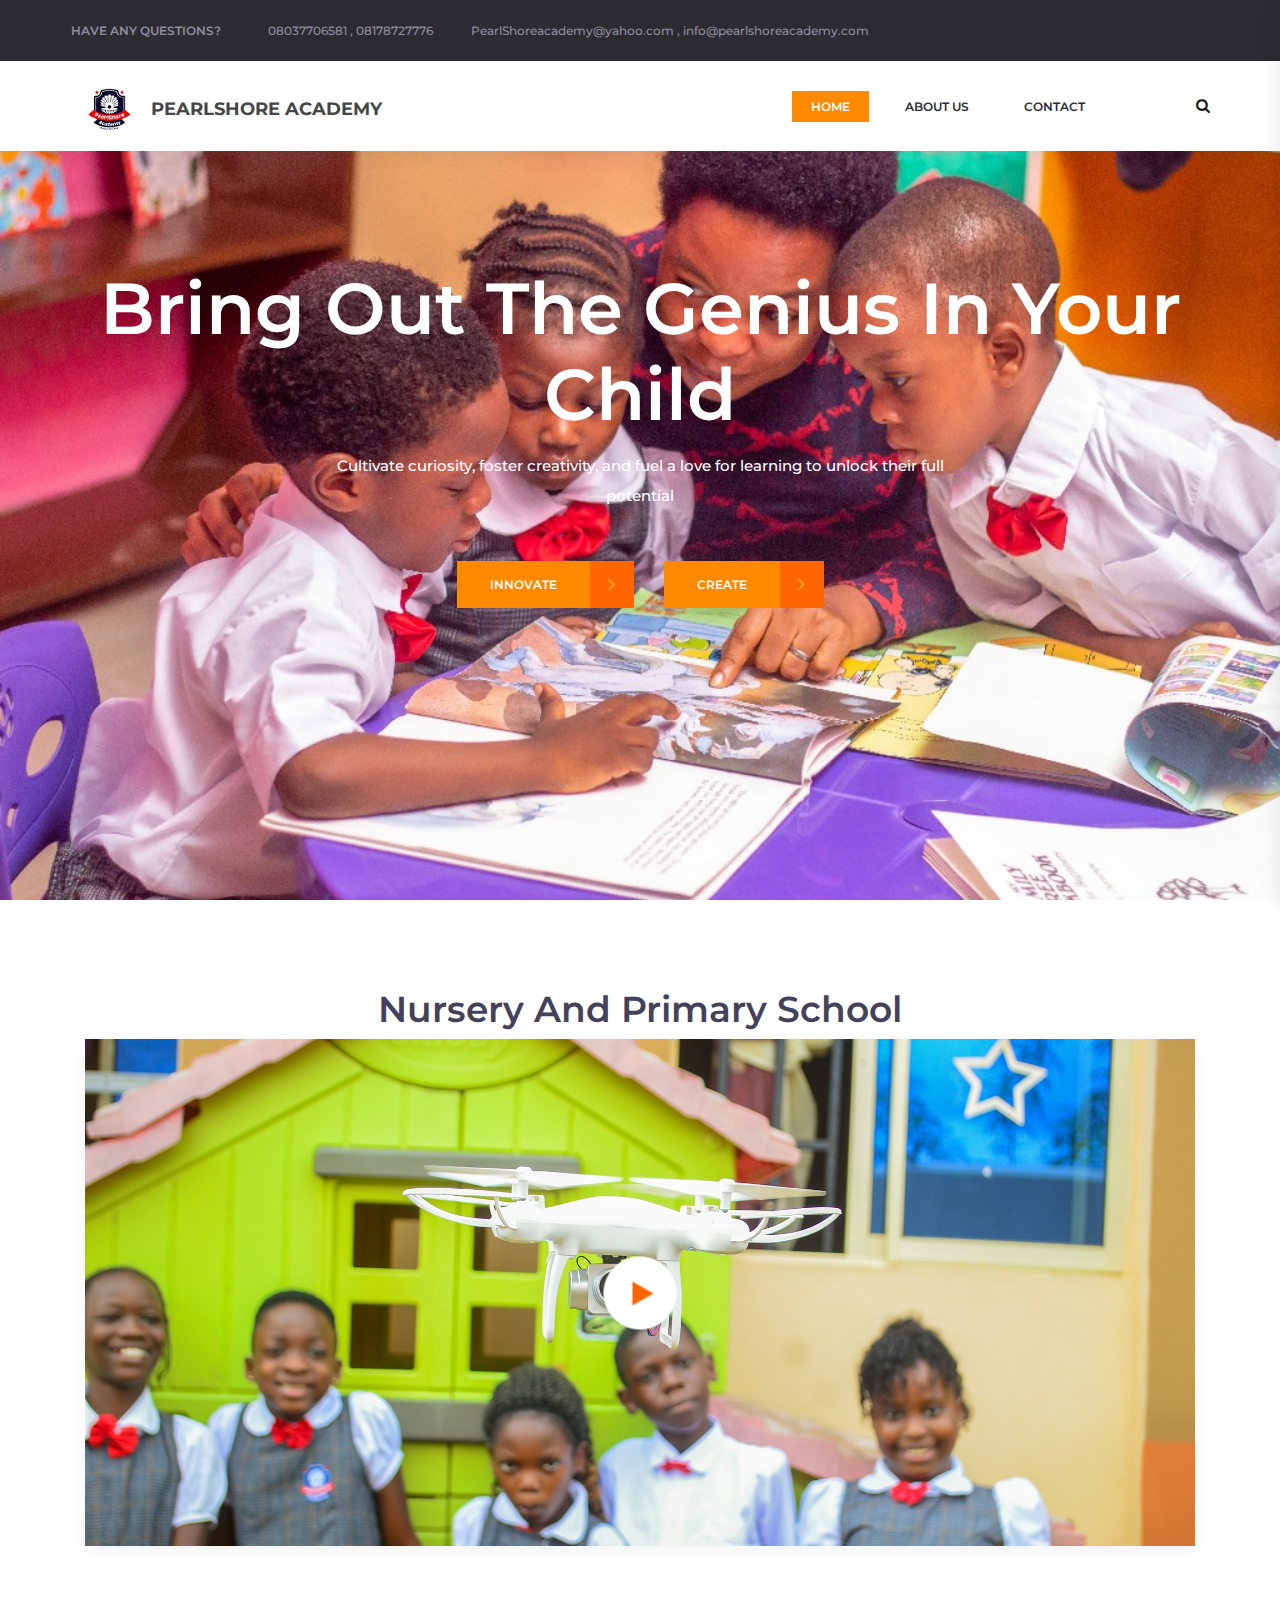
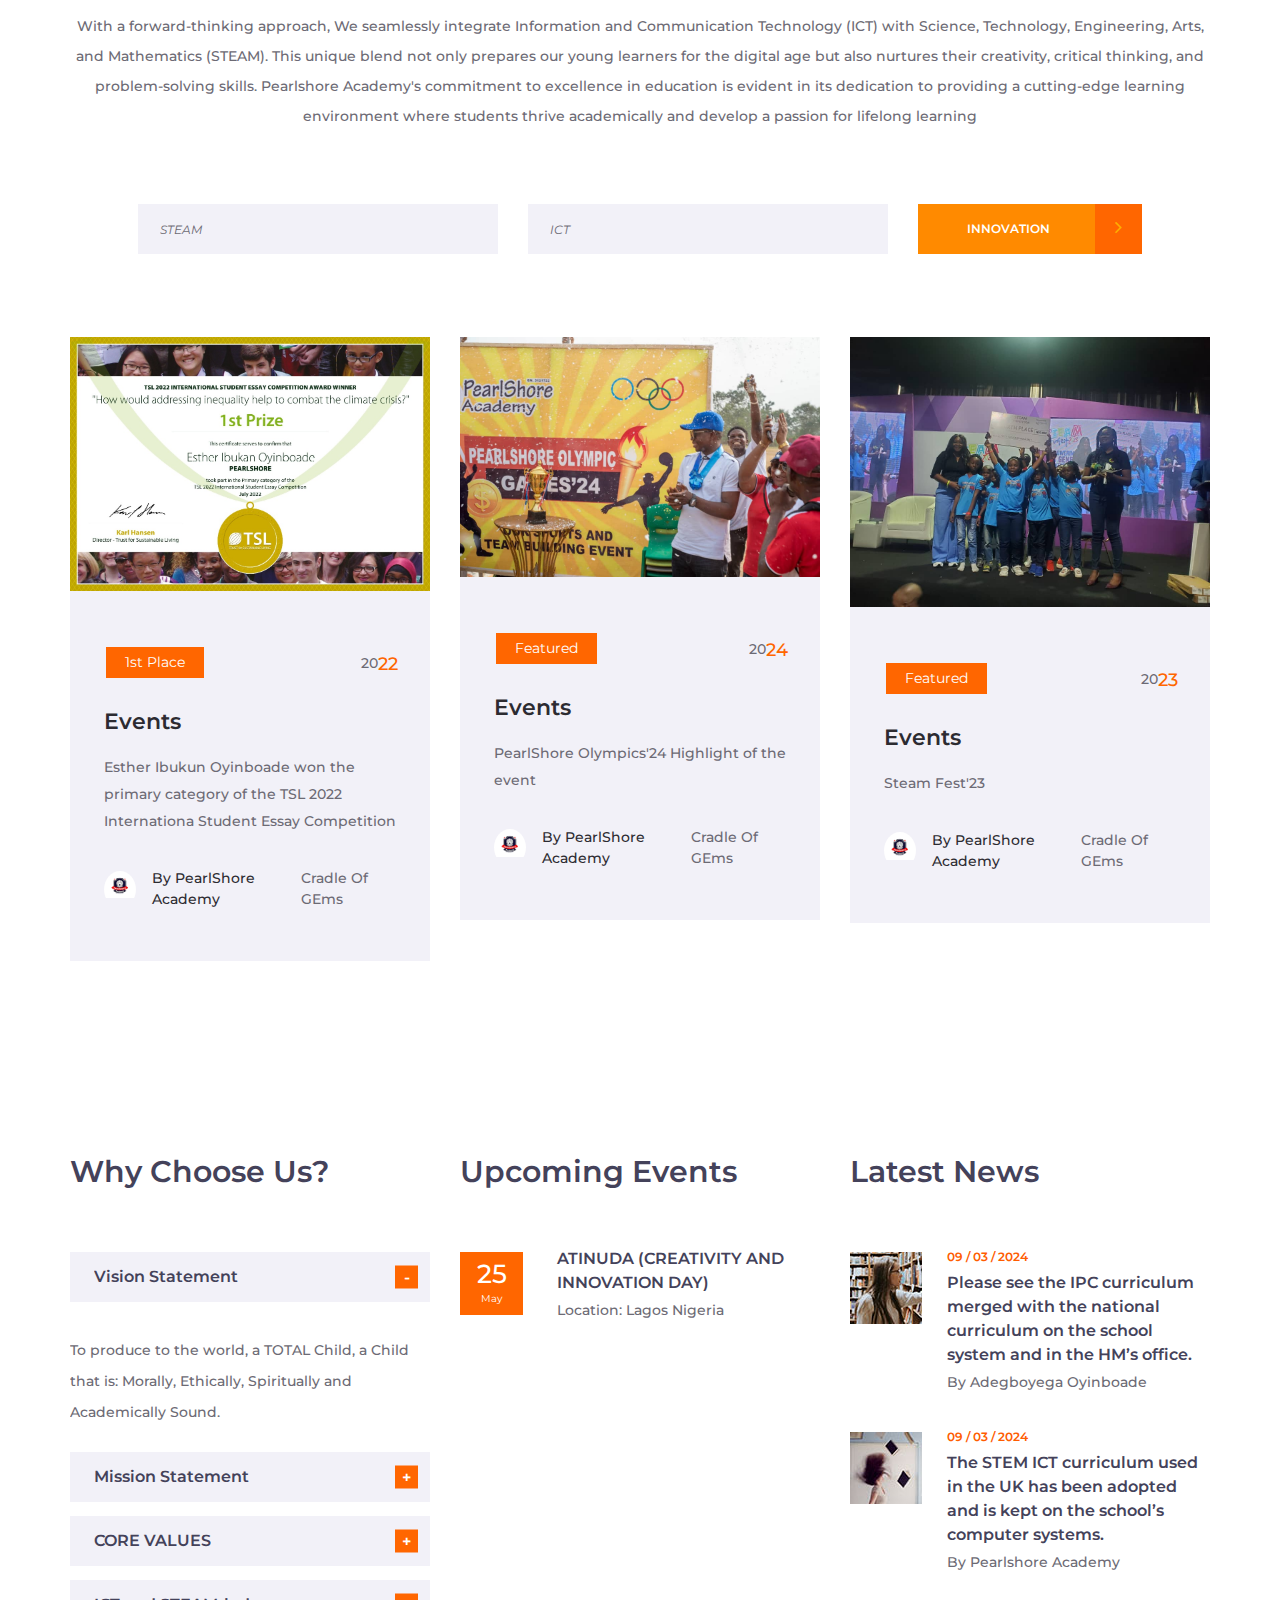
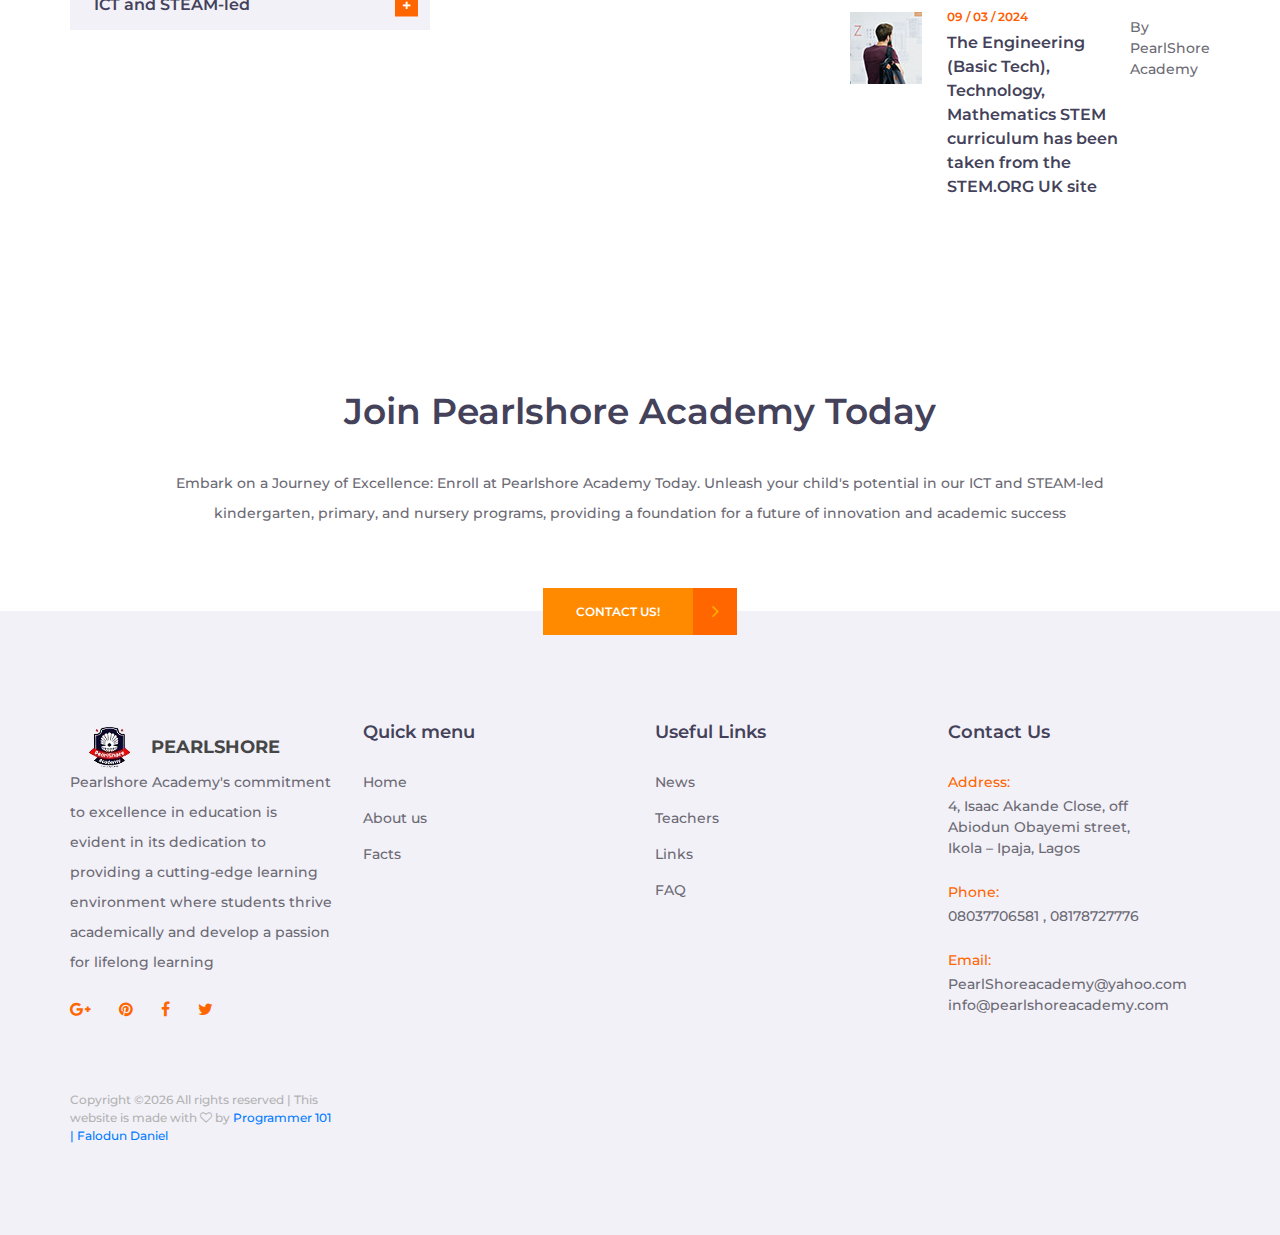
==== commit 6ac65f29: "innitial commitubdhfnfhsbdcheebhcbgbhhihf" ====
--- a/index.html
+++ b/index.html
@@ -33,10 +33,10 @@
 								<ul class="top_bar_contact_list">
 									<li><div class="question">Have any questions?</div></li>
 									<li>
-										<div>08037706581 | 08178727776</div>
+										<div>08037706581 , 08178727776</div>
 									</li>
 									<li>
-										<div>PearlShoreacademy@yahoo.com</div>
+										<div>PearlShoreacademy@yahoo.com , info@pearlshoreacademy.com</div>
 									</li>
 								</ul>
 								<div class="top_bar_login ml-auto">
@@ -492,17 +492,6 @@
 								<div class="news_post_author">By <a href="#">PearlShore Academy</a></div>
 							</div>
 						</div>
-
-						<!-- News Post -->
-						<div class="news_post d-flex flex-row align-items-start justify-content-start">
-							<div><div class="news_post_image"><img src="images/news_4.jpg" alt="https://unsplash.com/@jtylernix"></div></div>
-							<div class="news_post_body">
-								<div class="news_post_date">09 / 03 / 2024</div>
-								<div class="news_post_title"><a href="news.html">Books, Kindle or tablet?</a></div>
-								<div class="news_post_author">By <a href="#">William Smith</a></div>
-							</div>
-						</div>
-
 					</div>
 				</div>
 			</div>
@@ -520,7 +509,7 @@
 				</div>
 			</div>
 		</div>
-		<div class="button join_button"><a href="#">register now<div class="button_arrow"><i class="fa fa-angle-right" aria-hidden="true"></i></div></a></div>
+		<div class="button join_button"><a href="/contact.html">Contact Us!<div class="button_arrow"><i class="fa fa-angle-right" aria-hidden="true"></i></div></a></div>
 	</div>
 
 	<!-- Footer -->
@@ -592,11 +581,11 @@
 							</div>
 							<div class="footer_contact_item">
 								<div class="footer_contact_title">Phone:</div>
-								<div class="footer_contact_line">08037706581 | 08178727776</div>
+								<div class="footer_contact_line">08037706581 , 08178727776</div>
 							</div>
 							<div class="footer_contact_item">
 								<div class="footer_contact_title">Email:</div>
-								<div class="footer_contact_line">PearlShoreacademy@yahoo.com</div>
+								<div class="footer_contact_line">PearlShoreacademy@yahoo.com<br>info@pearlshoreacademy.com</div>
 							</div>
 						</div>
 					</div>
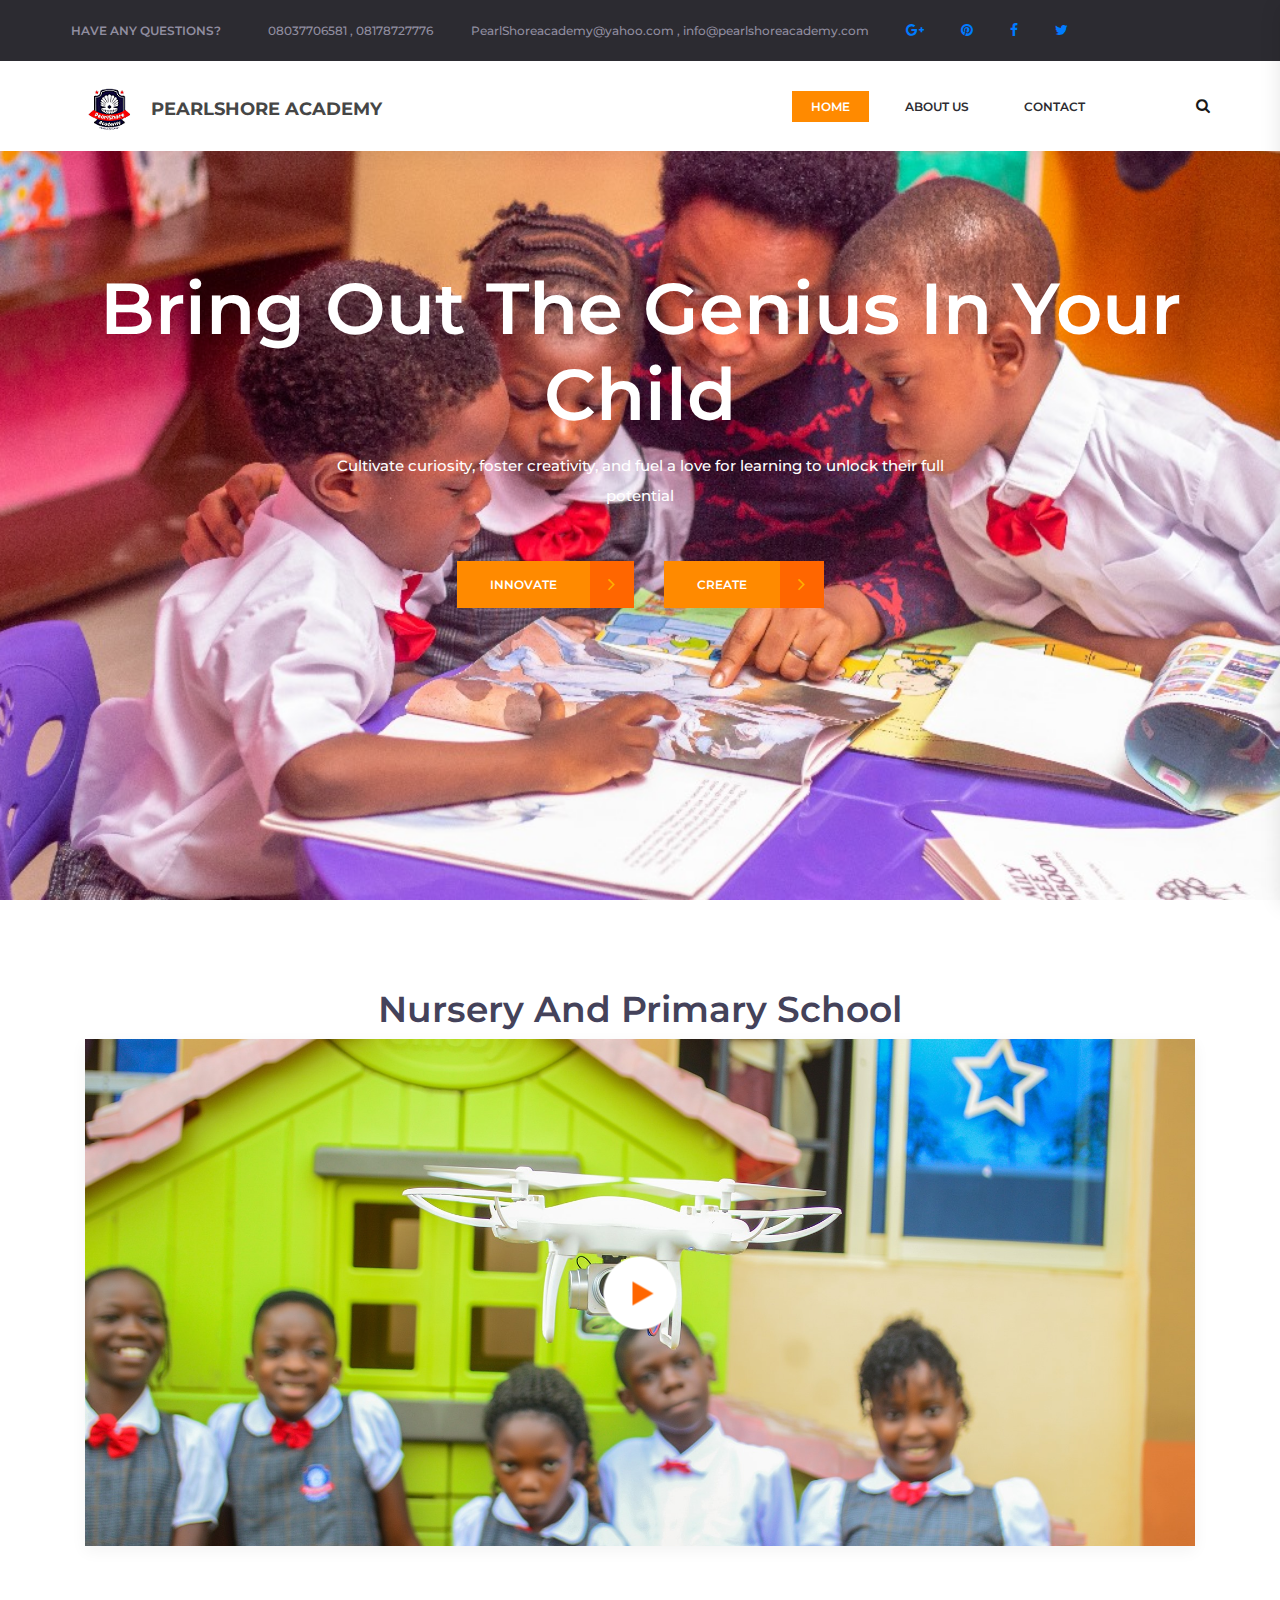
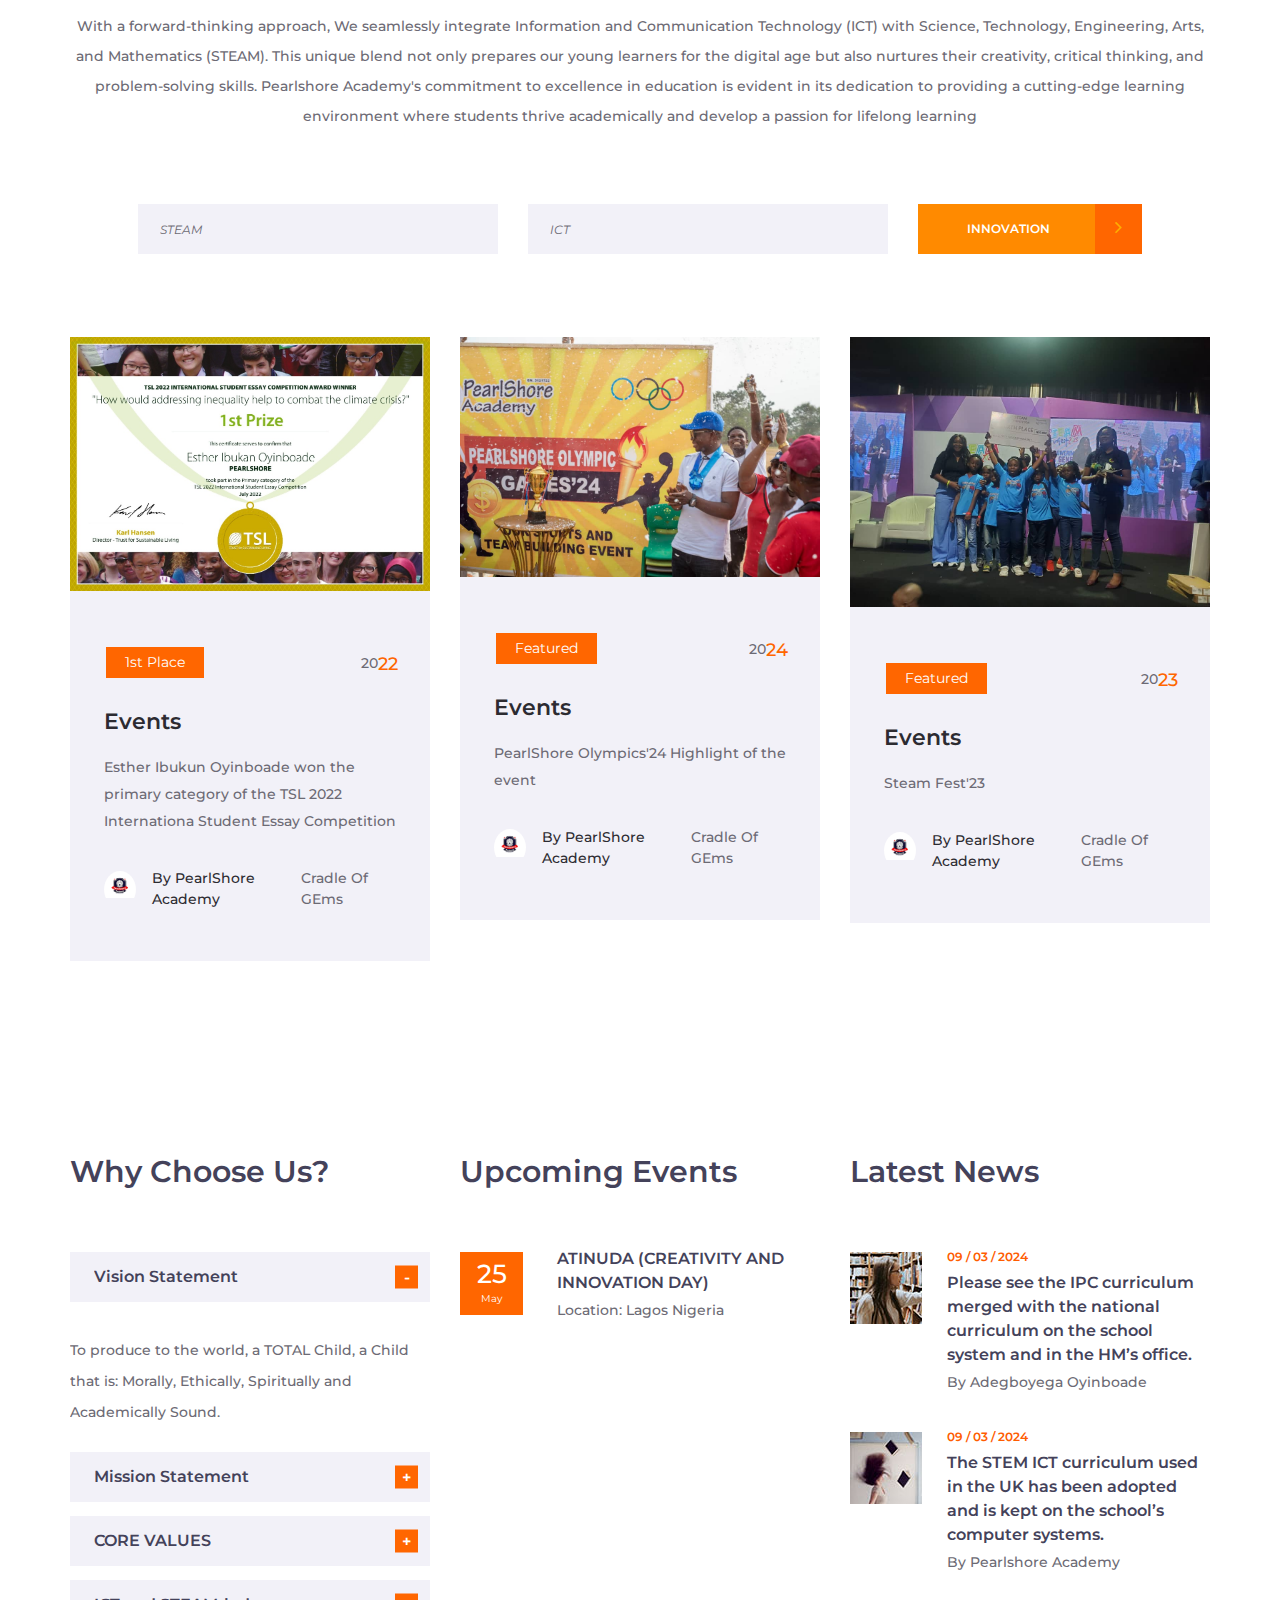
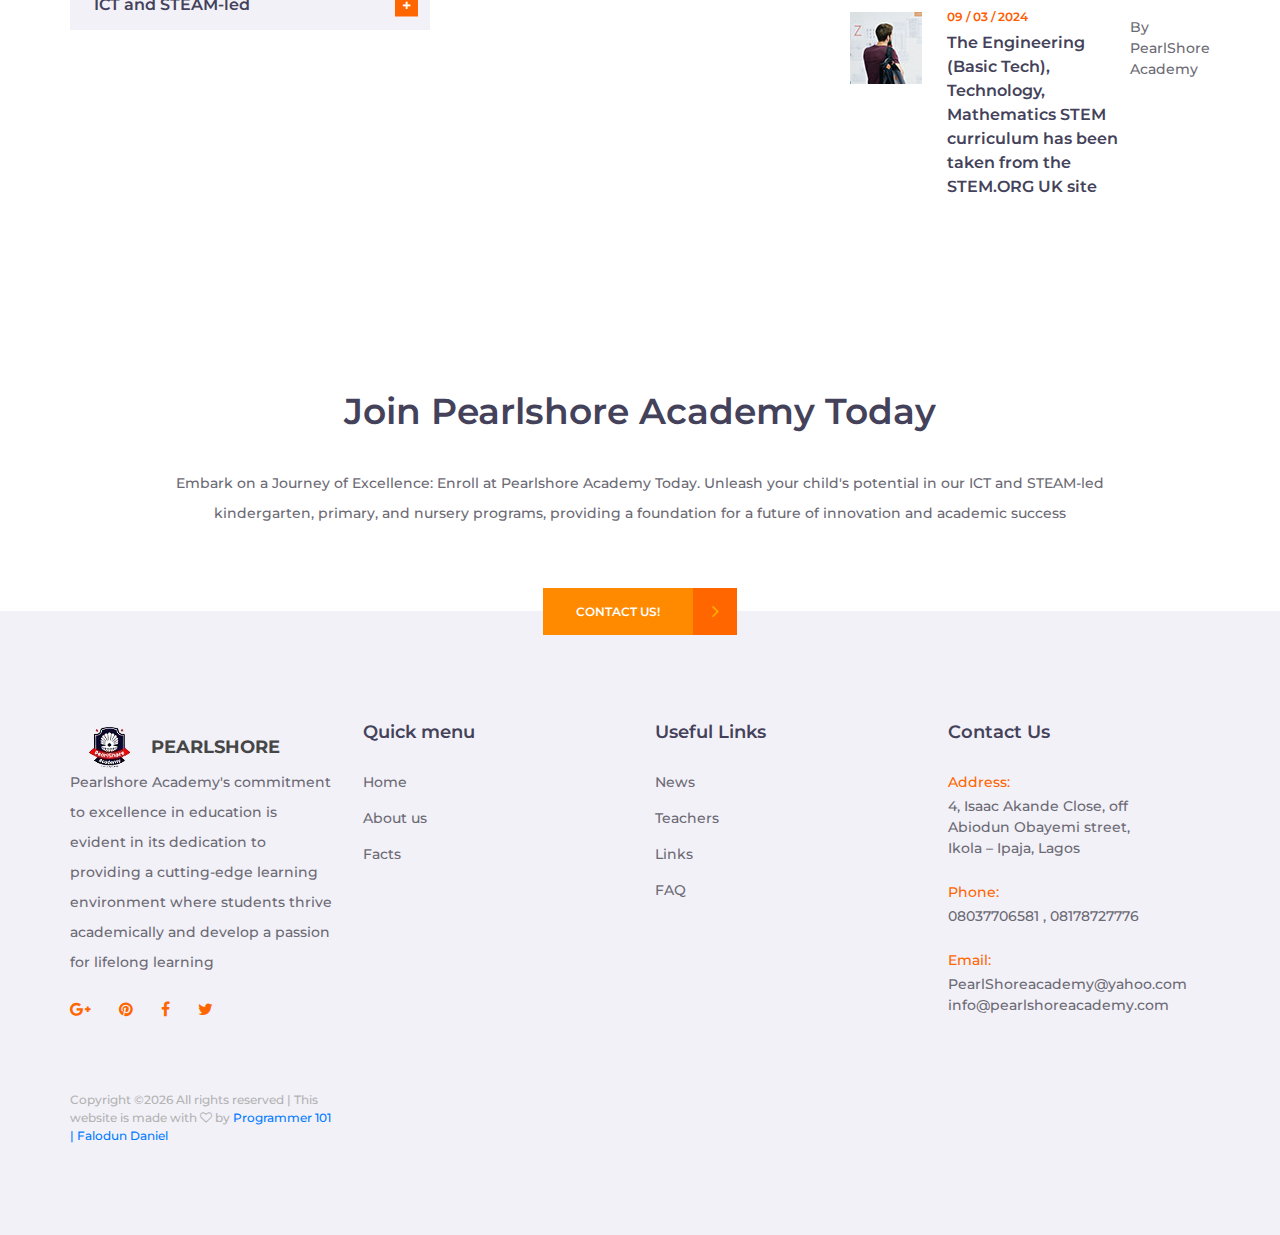
==== commit 96955296: "innitial commitubdhfnfhsbdcheebhcbgbhhihf" ====
--- a/index.html
+++ b/index.html
@@ -38,6 +38,12 @@
 									<li>
 										<div>PearlShoreacademy@yahoo.com , info@pearlshoreacademy.com</div>
 									</li>
+									
+										<li><a href="mailto:PearlShoreacademy@yahoo.com"><i class="fa fa-google-plus" aria-hidden="true"></i></a></li>
+										<li><a href="#"><i class="fa fa-pinterest" aria-hidden="true"></i></a></li>
+										<li><a href="https://web.facebook.com/pearlshoreacademy/?_rdc=1&_rdr"><i class="fa fa-facebook" aria-hidden="true"></i></a></li>
+										<li><a href="#"><i class="fa fa-twitter" aria-hidden="true"></i></a></li>
+									
 								</ul>
 								<div class="top_bar_login ml-auto">
 								</div>
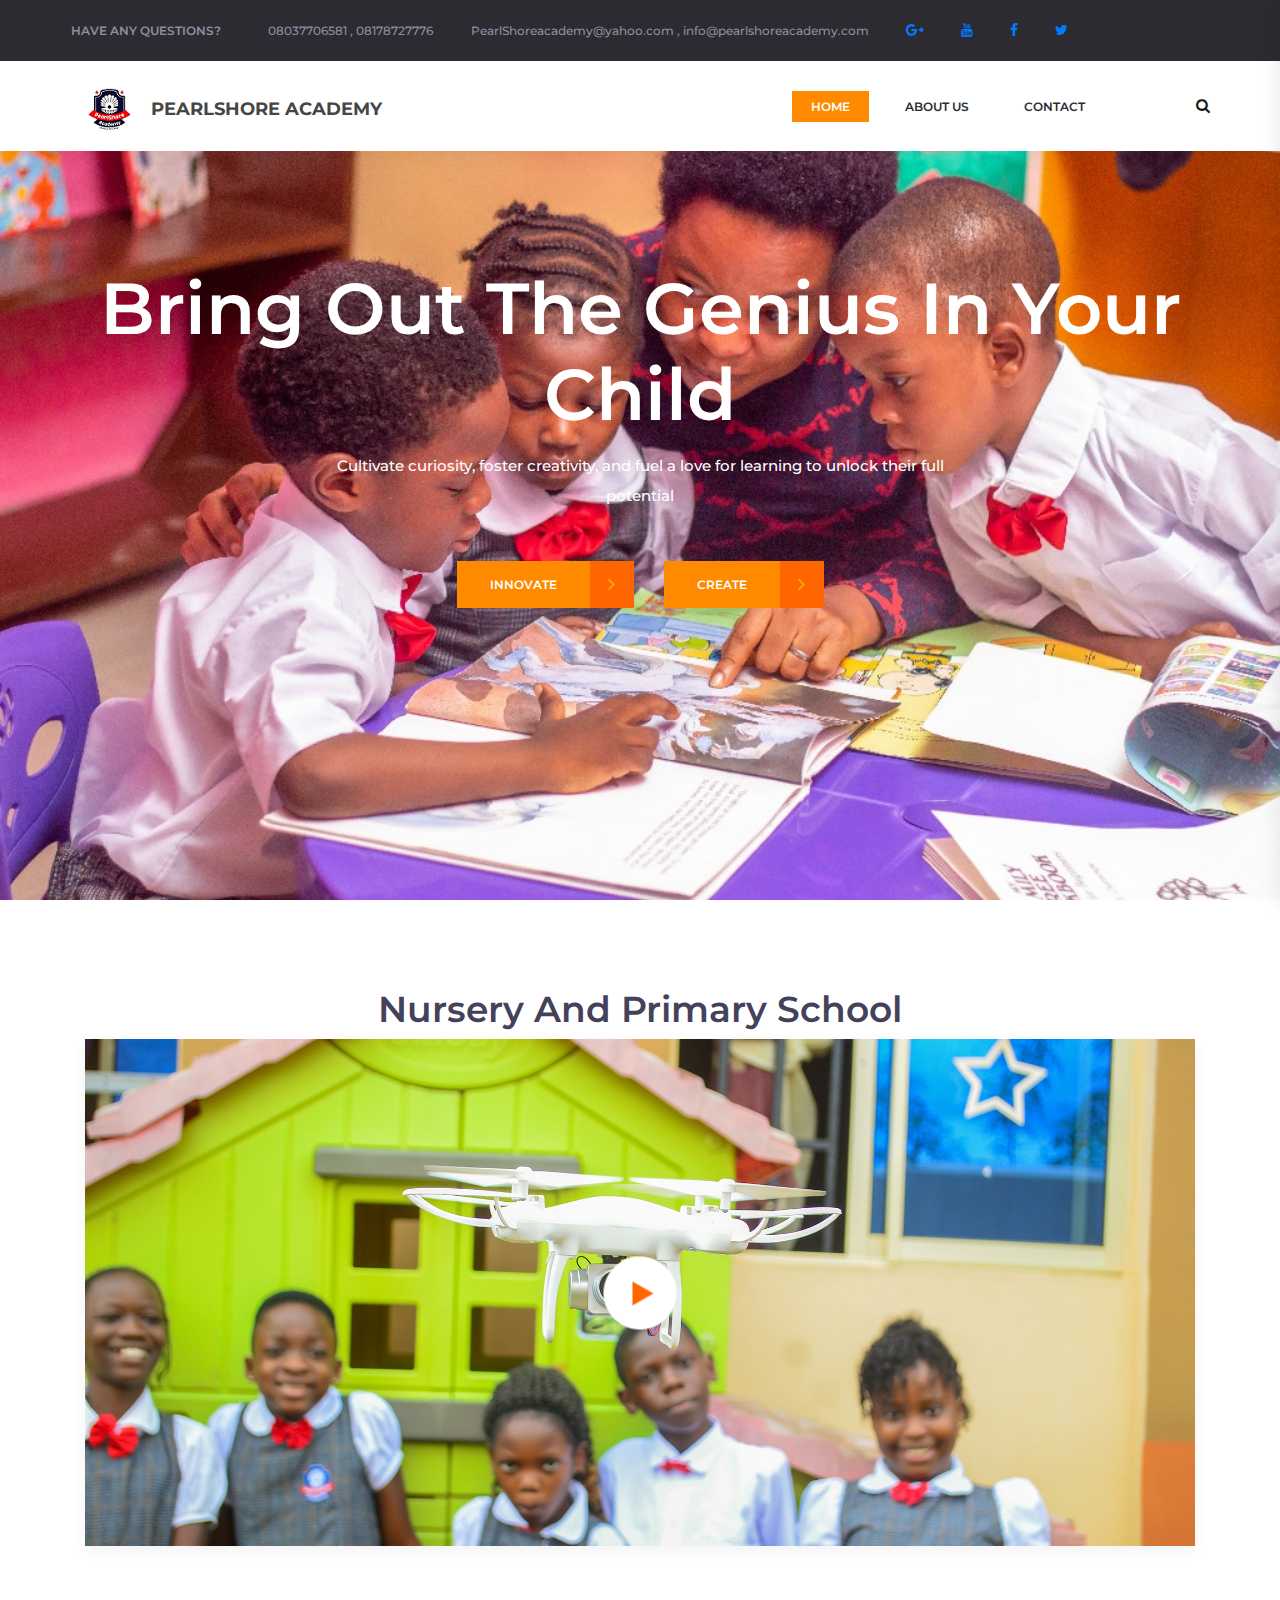
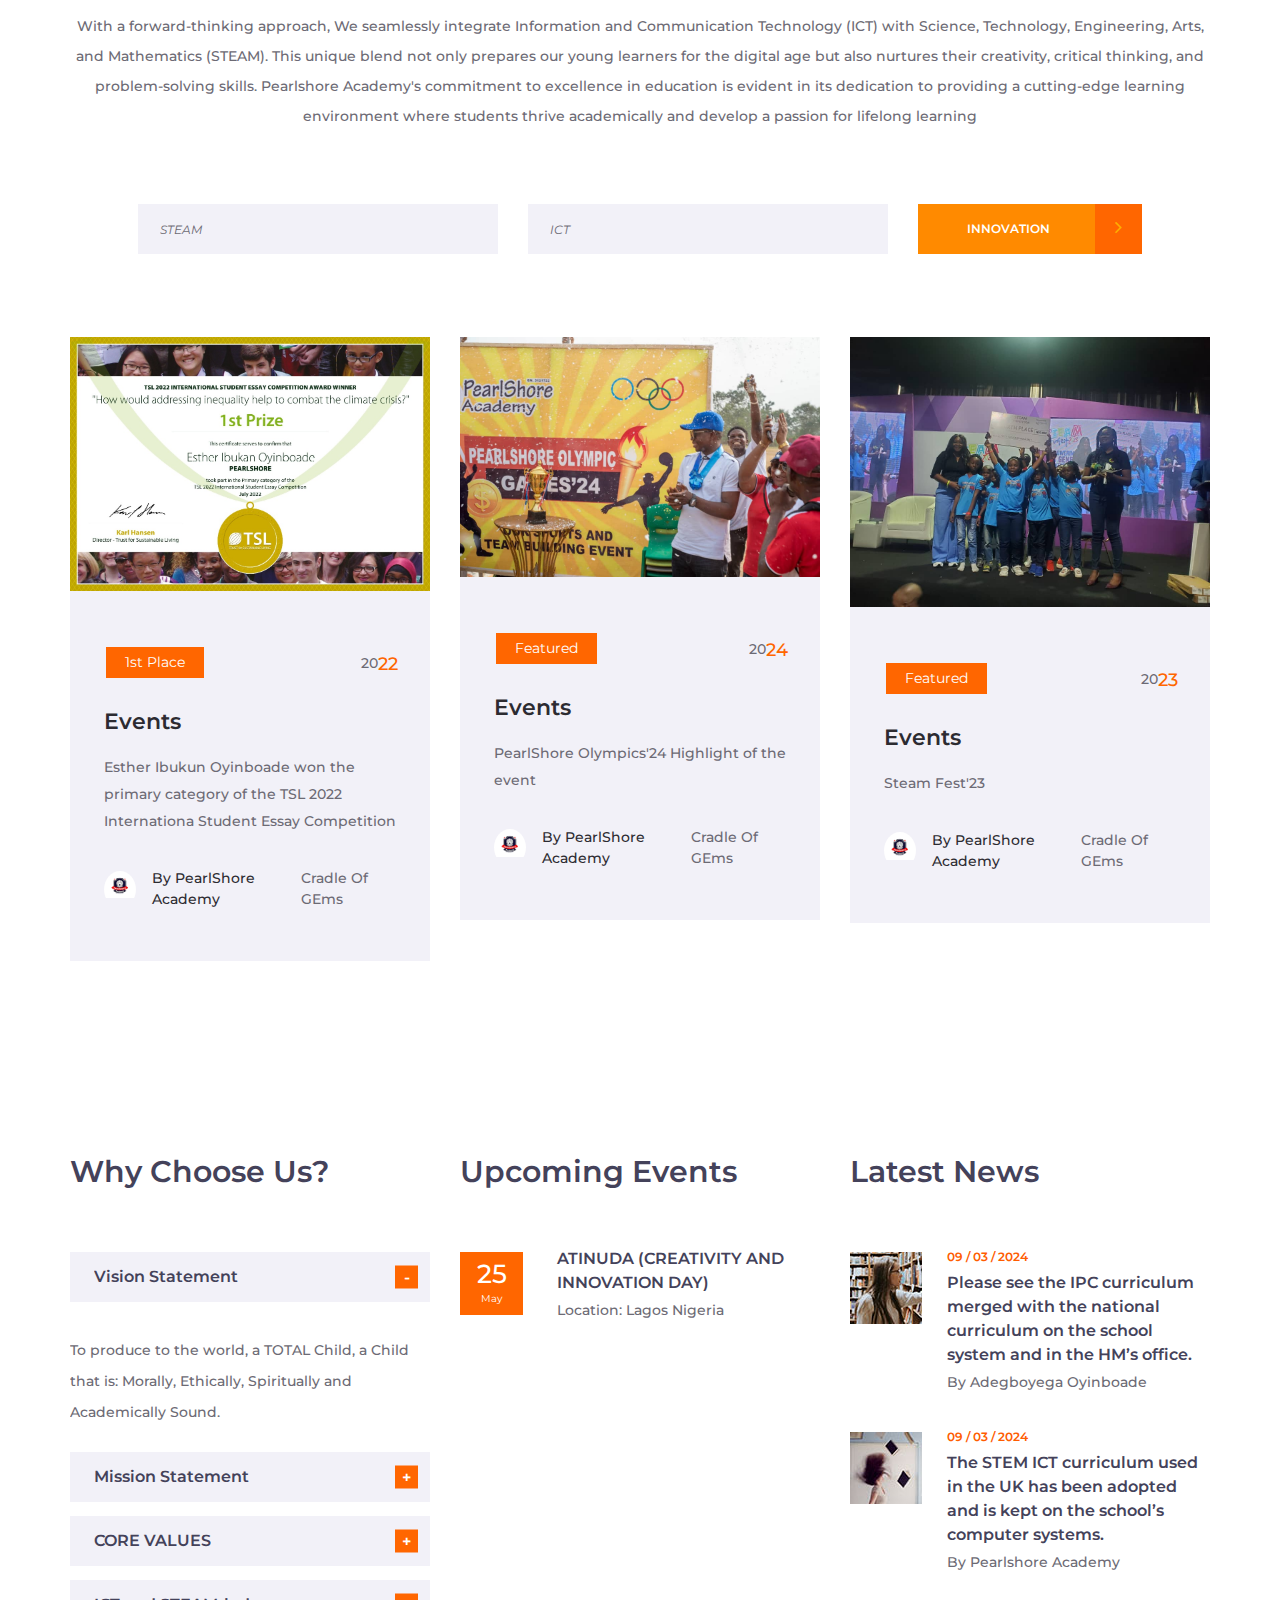
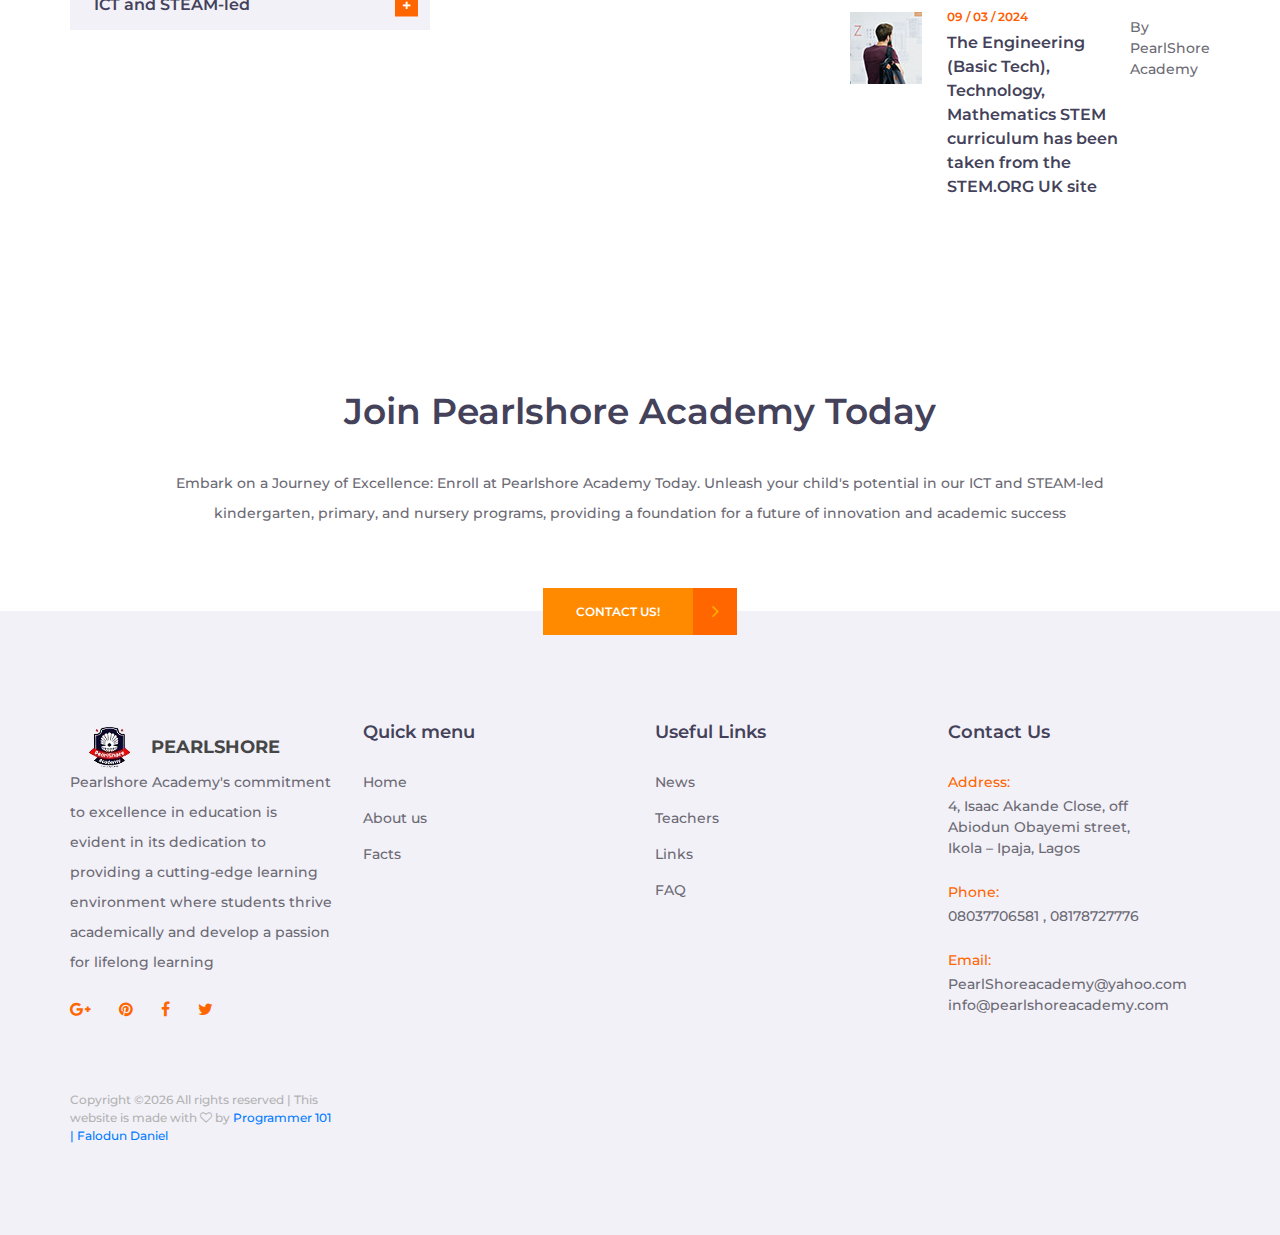
==== commit 07fd0f45: "innitial commitubdhfnfhsbdcheebhcbgbhhihf" ====
--- a/index.html
+++ b/index.html
@@ -40,7 +40,7 @@
 									</li>
 									
 										<li><a href="mailto:PearlShoreacademy@yahoo.com"><i class="fa fa-google-plus" aria-hidden="true"></i></a></li>
-										<li><a href="#"><i class="fa fa-pinterest" aria-hidden="true"></i></a></li>
+										<li><a href="https://www.youtube.com/@pearlshoregemsstudio7493"><i class="fa fa-youtube" aria-hidden="true"></i></a></li>
 										<li><a href="https://web.facebook.com/pearlshoreacademy/?_rdc=1&_rdr"><i class="fa fa-facebook" aria-hidden="true"></i></a></li>
 										<li><a href="#"><i class="fa fa-twitter" aria-hidden="true"></i></a></li>
 									
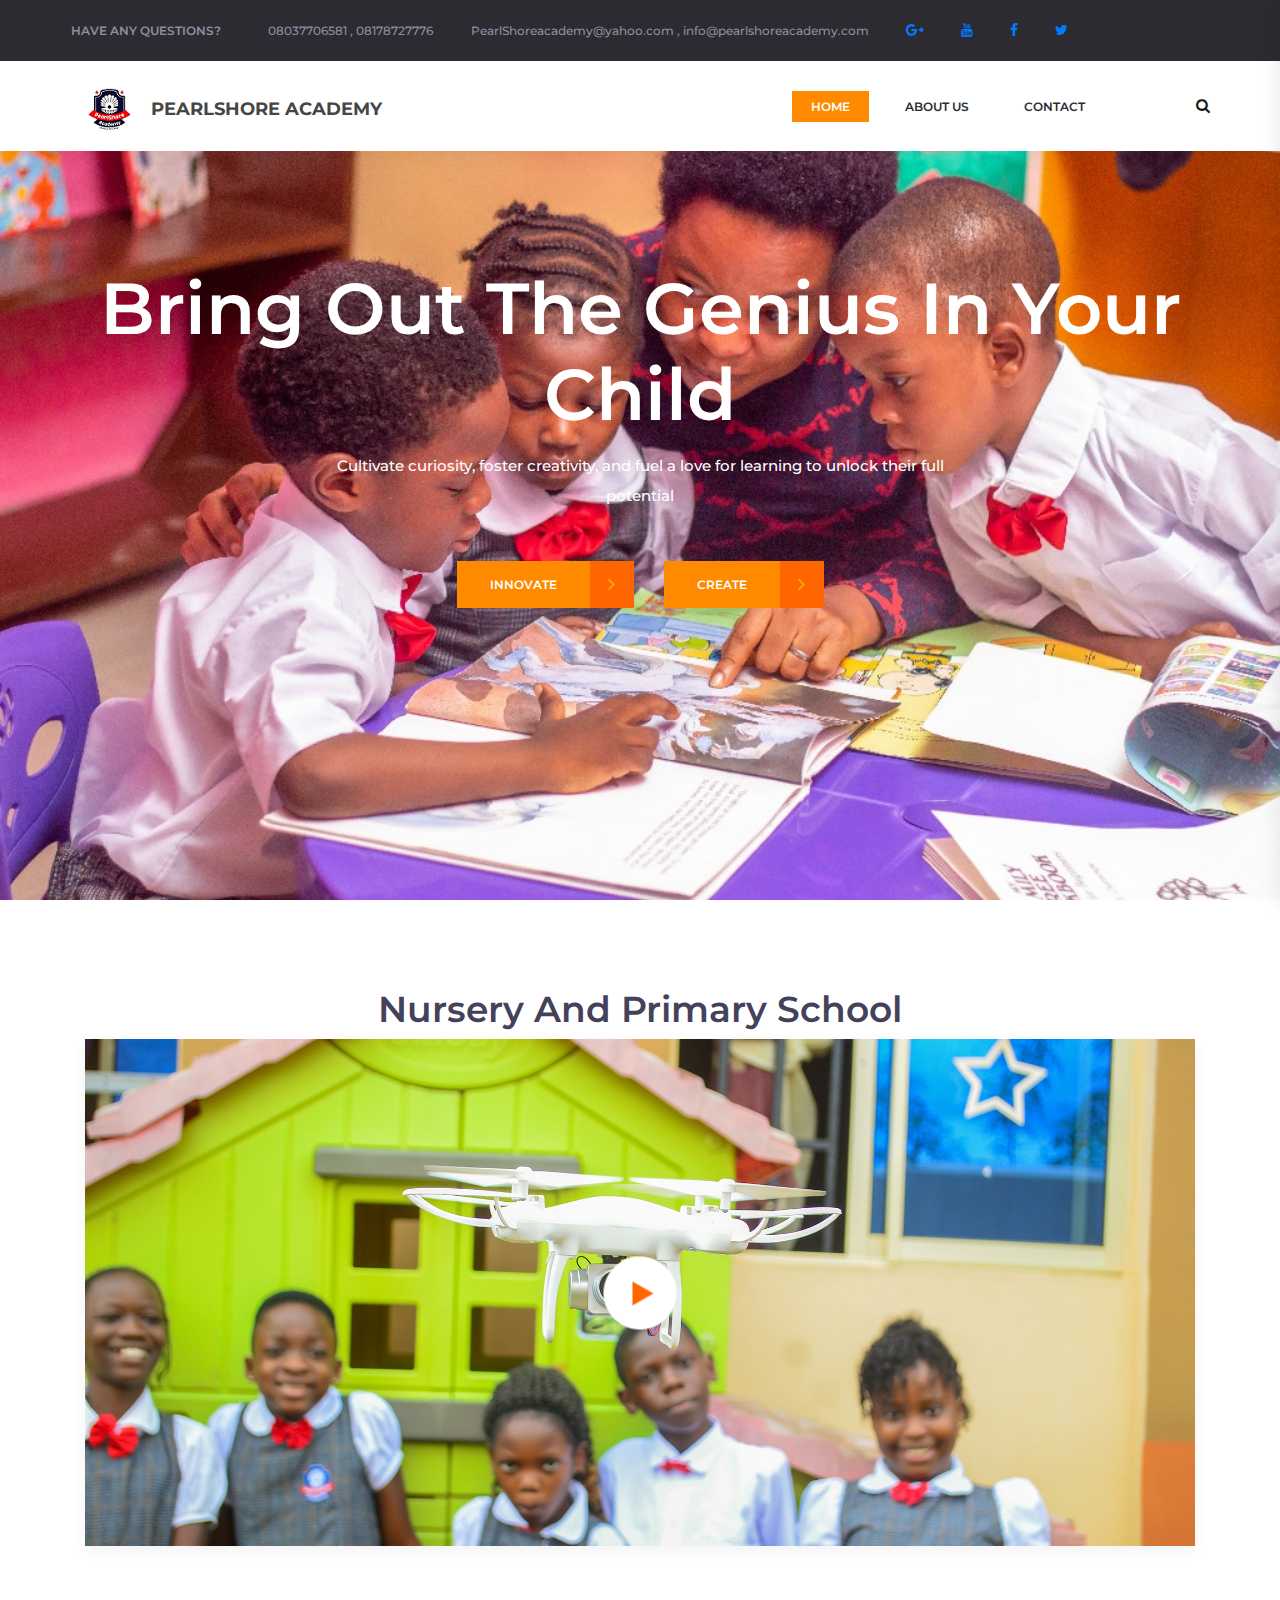
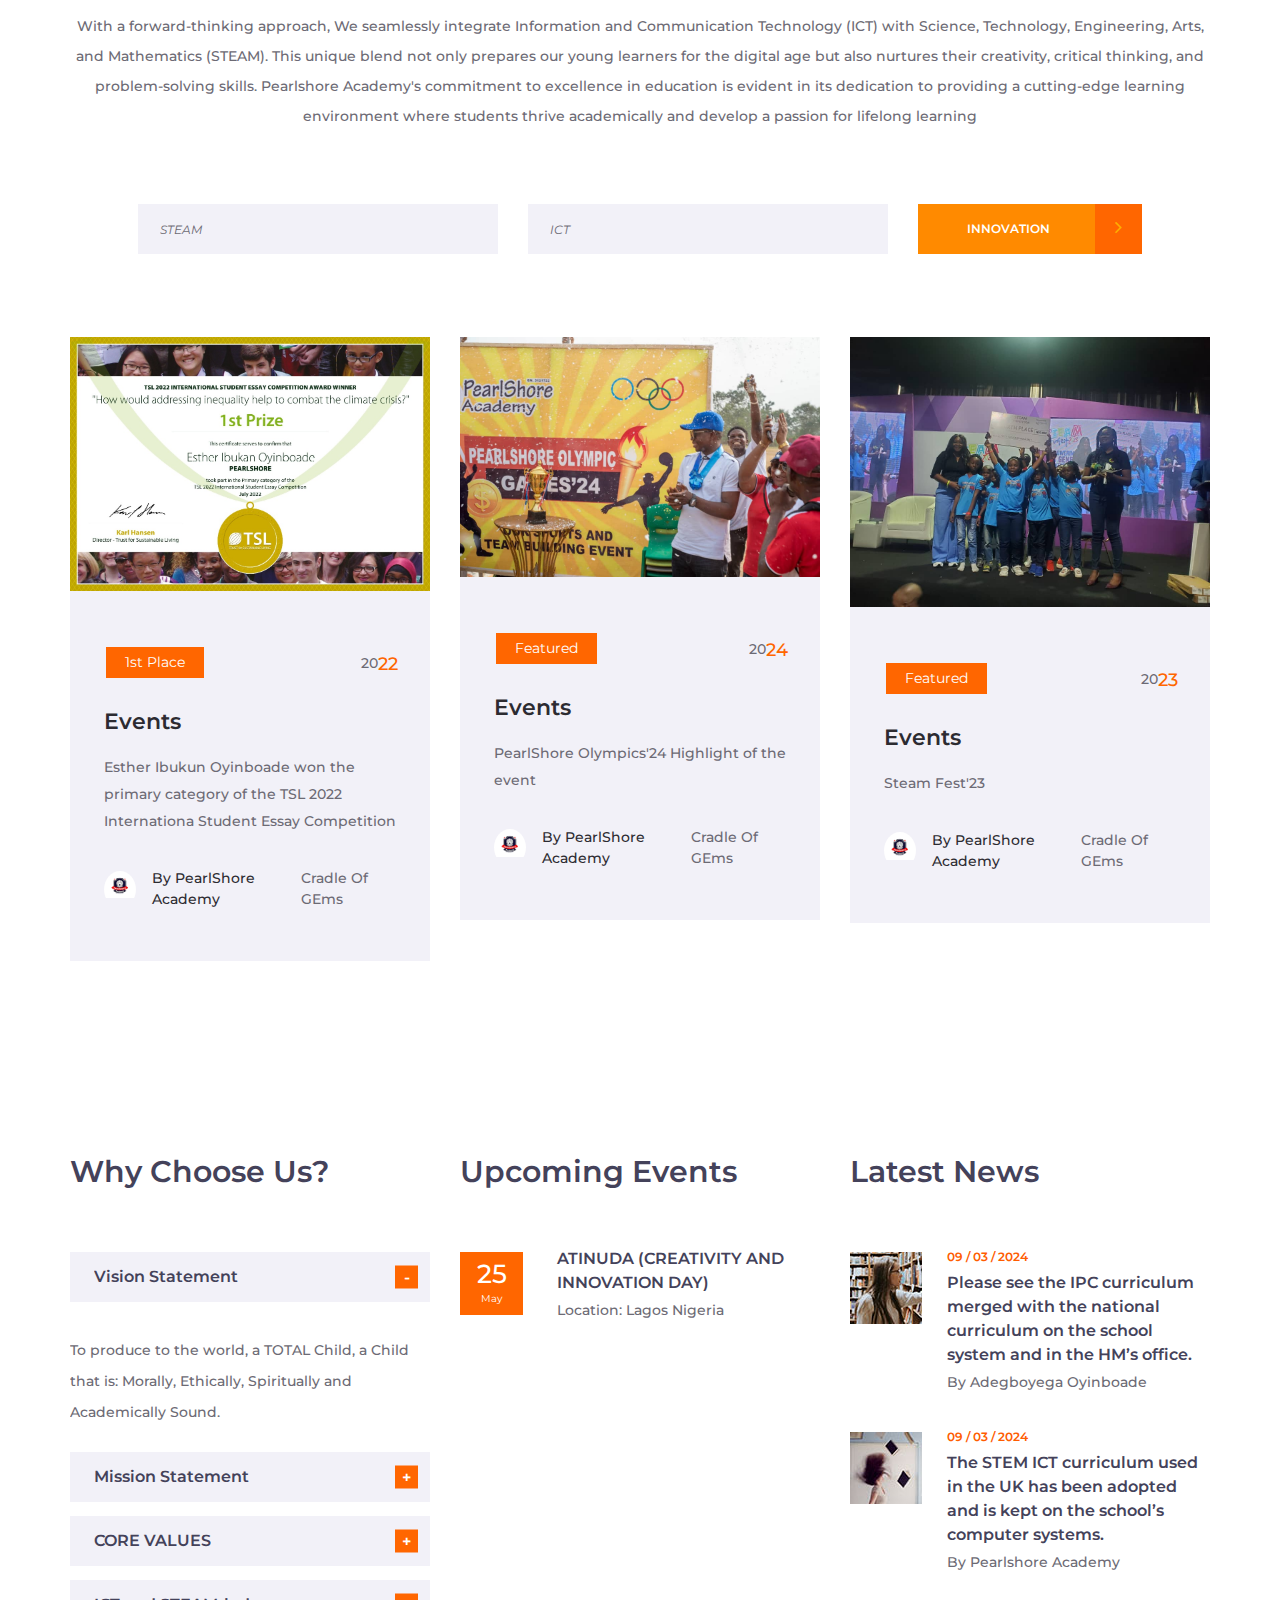
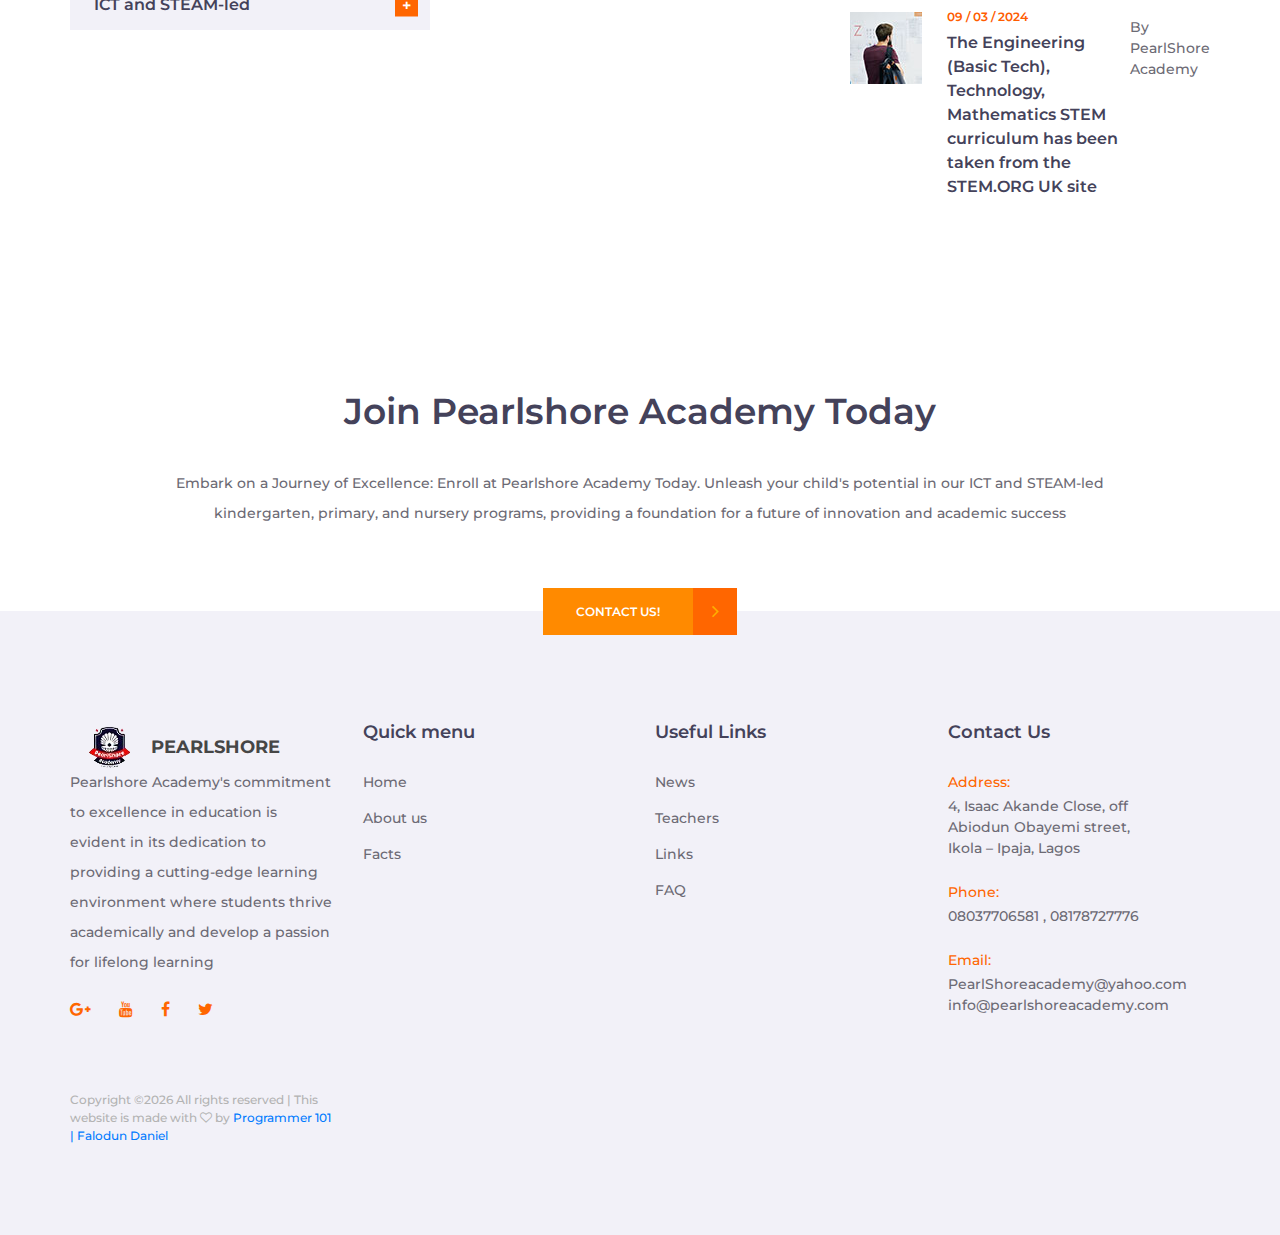
==== commit 57b3ef63: "innitial commitubdhfnfhsbdcheebhcbgbhhihf" ====
--- a/index.html
+++ b/index.html
@@ -540,9 +540,9 @@
 						</div>
 						<div class="footer_social">
 							<ul>
-								<li><a href="#"><i class="fa fa-google-plus" aria-hidden="true"></i></a></li>
-								<li><a href="#"><i class="fa fa-pinterest" aria-hidden="true"></i></a></li>
-								<li><a href="#"><i class="fa fa-facebook" aria-hidden="true"></i></a></li>
+								<li><a href="mailto:PearlShoreacademy@yahoo.com"><i class="fa fa-google-plus" aria-hidden="true"></i></a></li>
+								<li><a href="https://www.youtube.com/@pearlshoregemsstudio7493"><i class="fa fa-youtube" aria-hidden="true"></i></a></li>
+								<li><a href="https://web.facebook.com/pearlshoreacademy/?_rdc=1&_rdr"><i class="fa fa-facebook" aria-hidden="true"></i></a></li>
 								<li><a href="#"><i class="fa fa-twitter" aria-hidden="true"></i></a></li>
 							</ul>
 						</div>
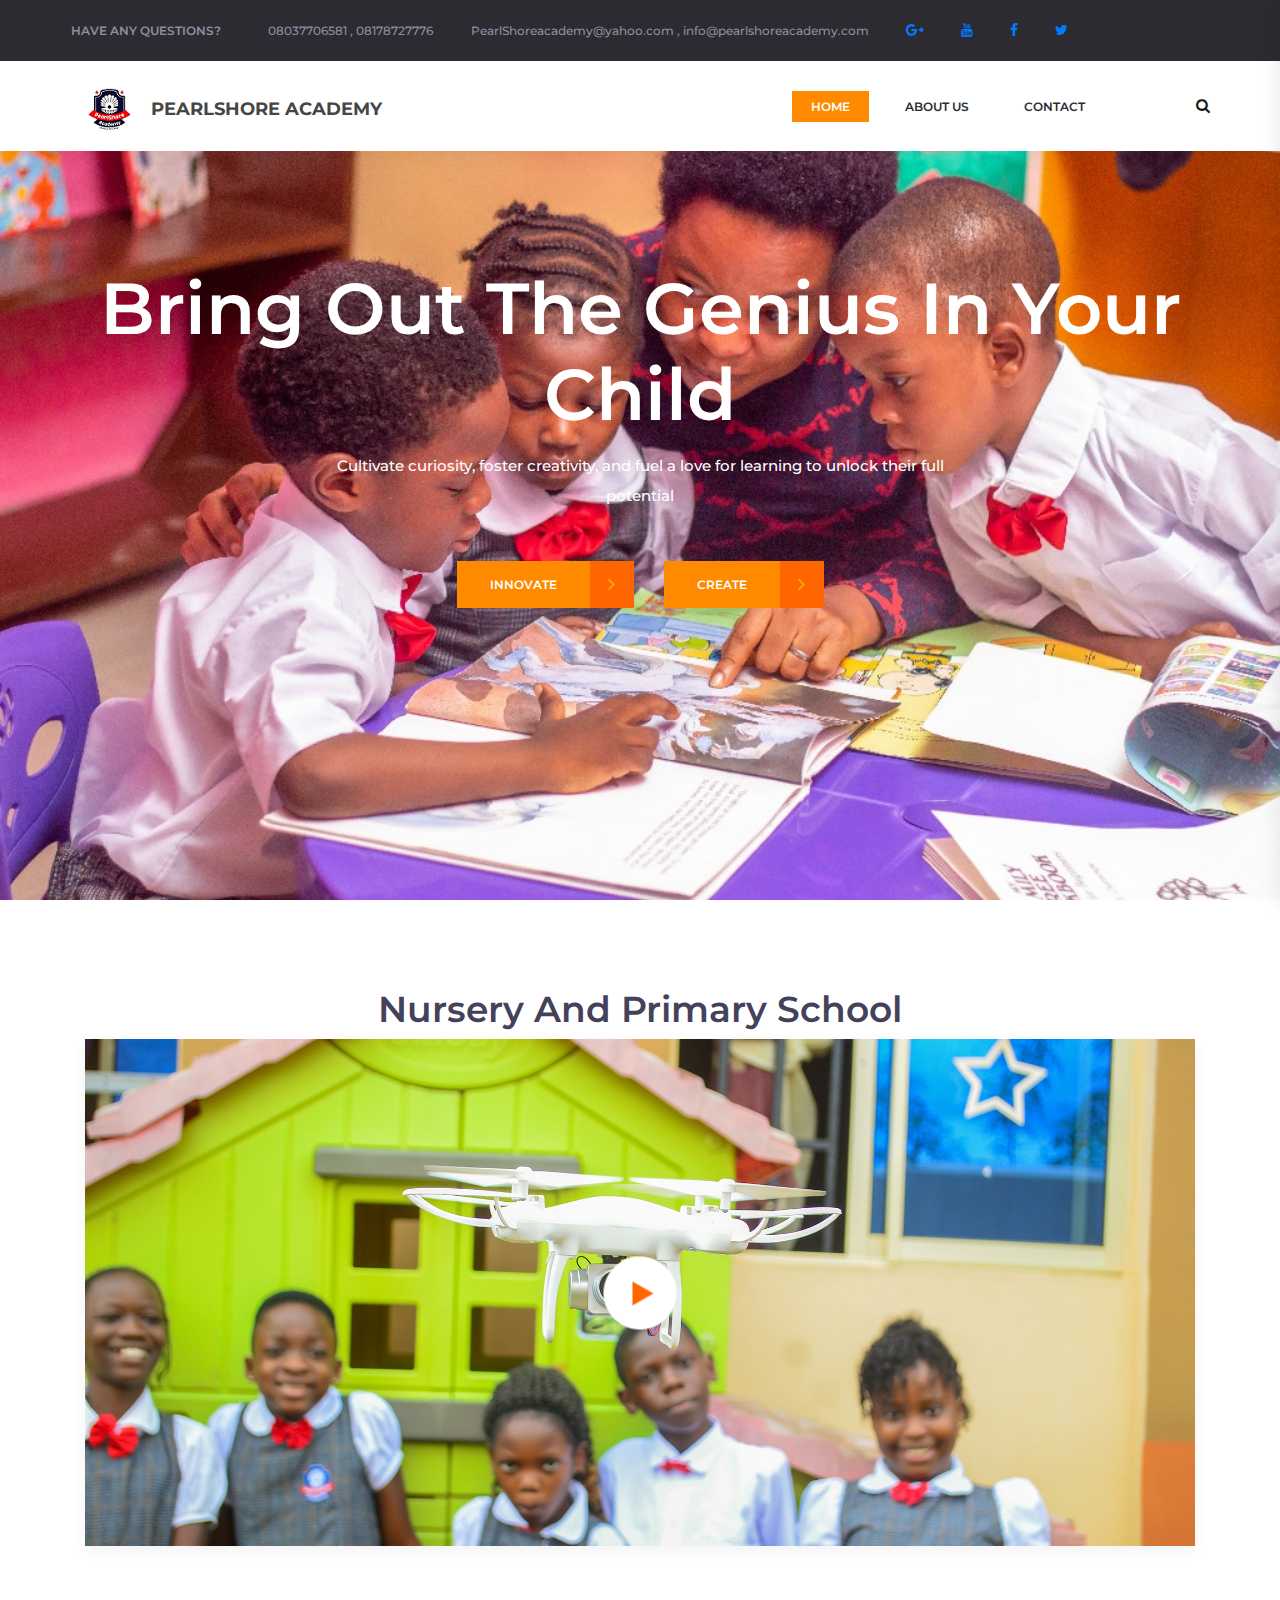
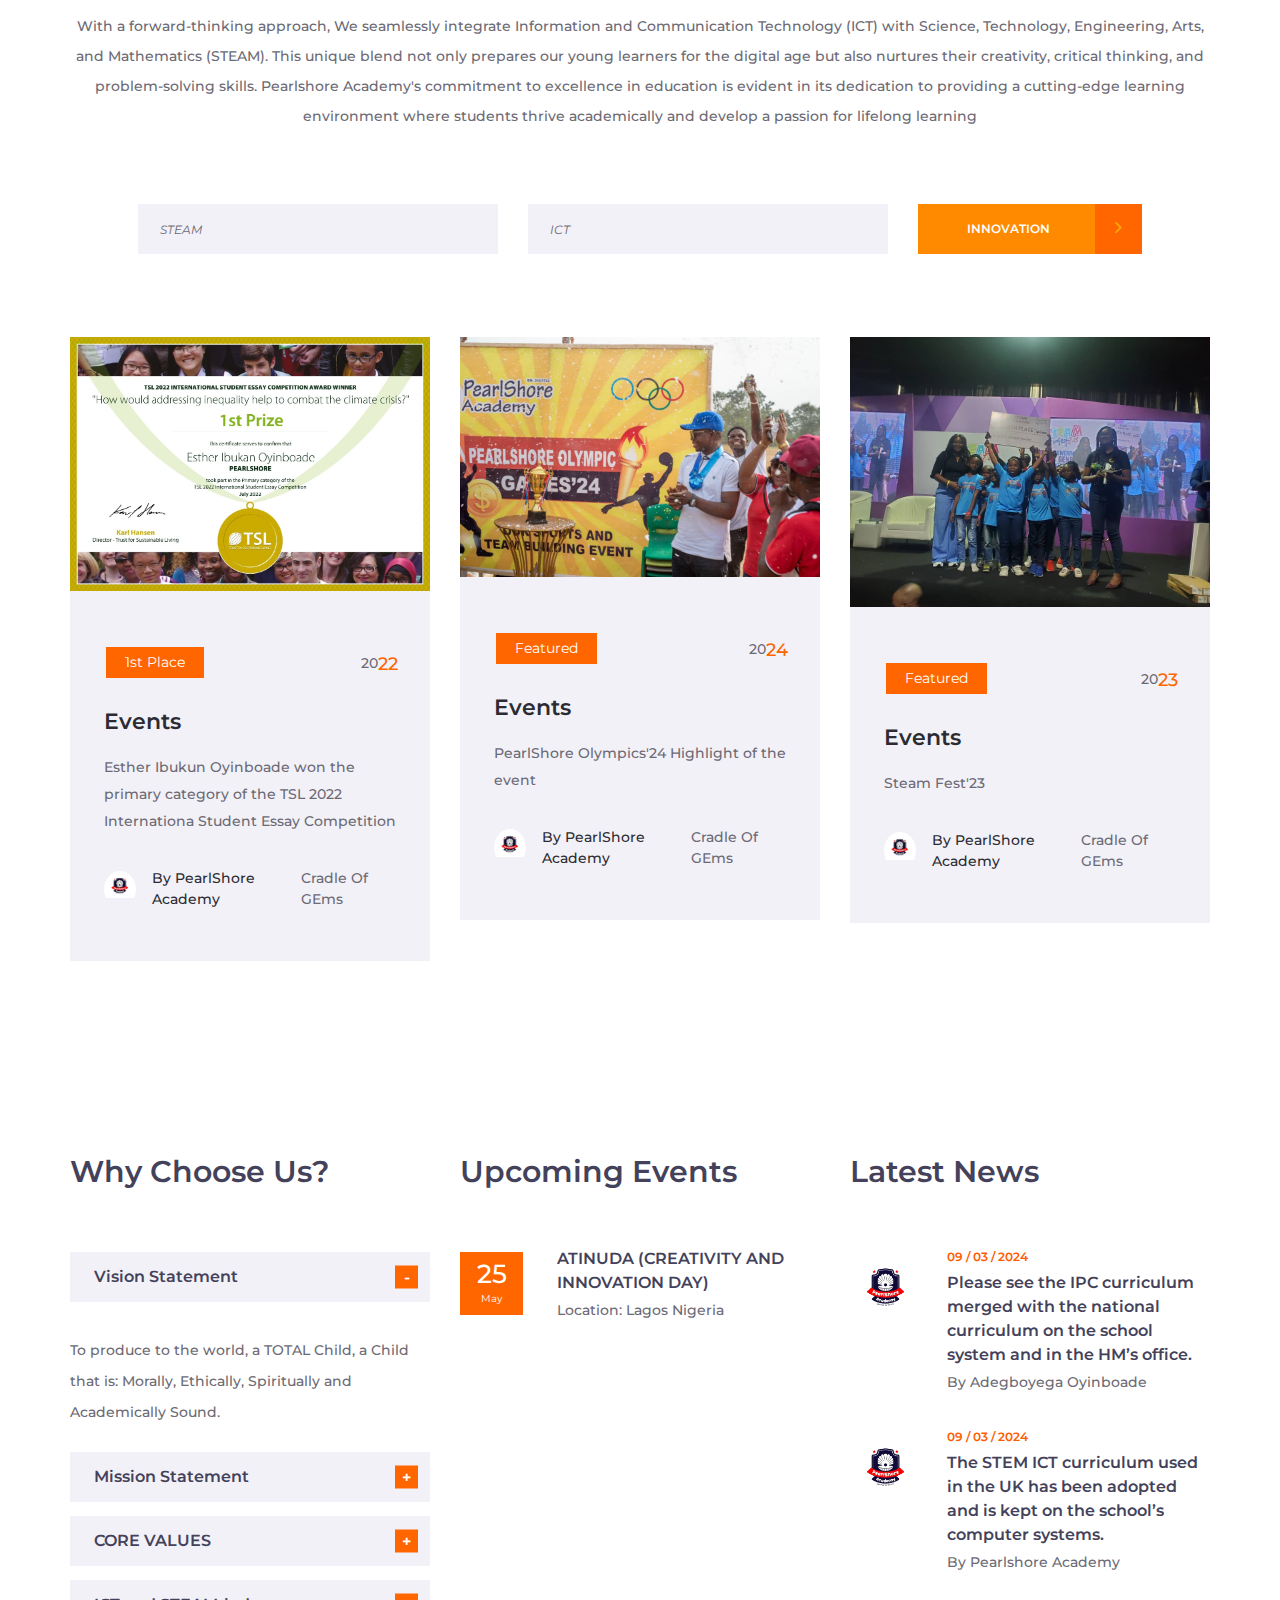
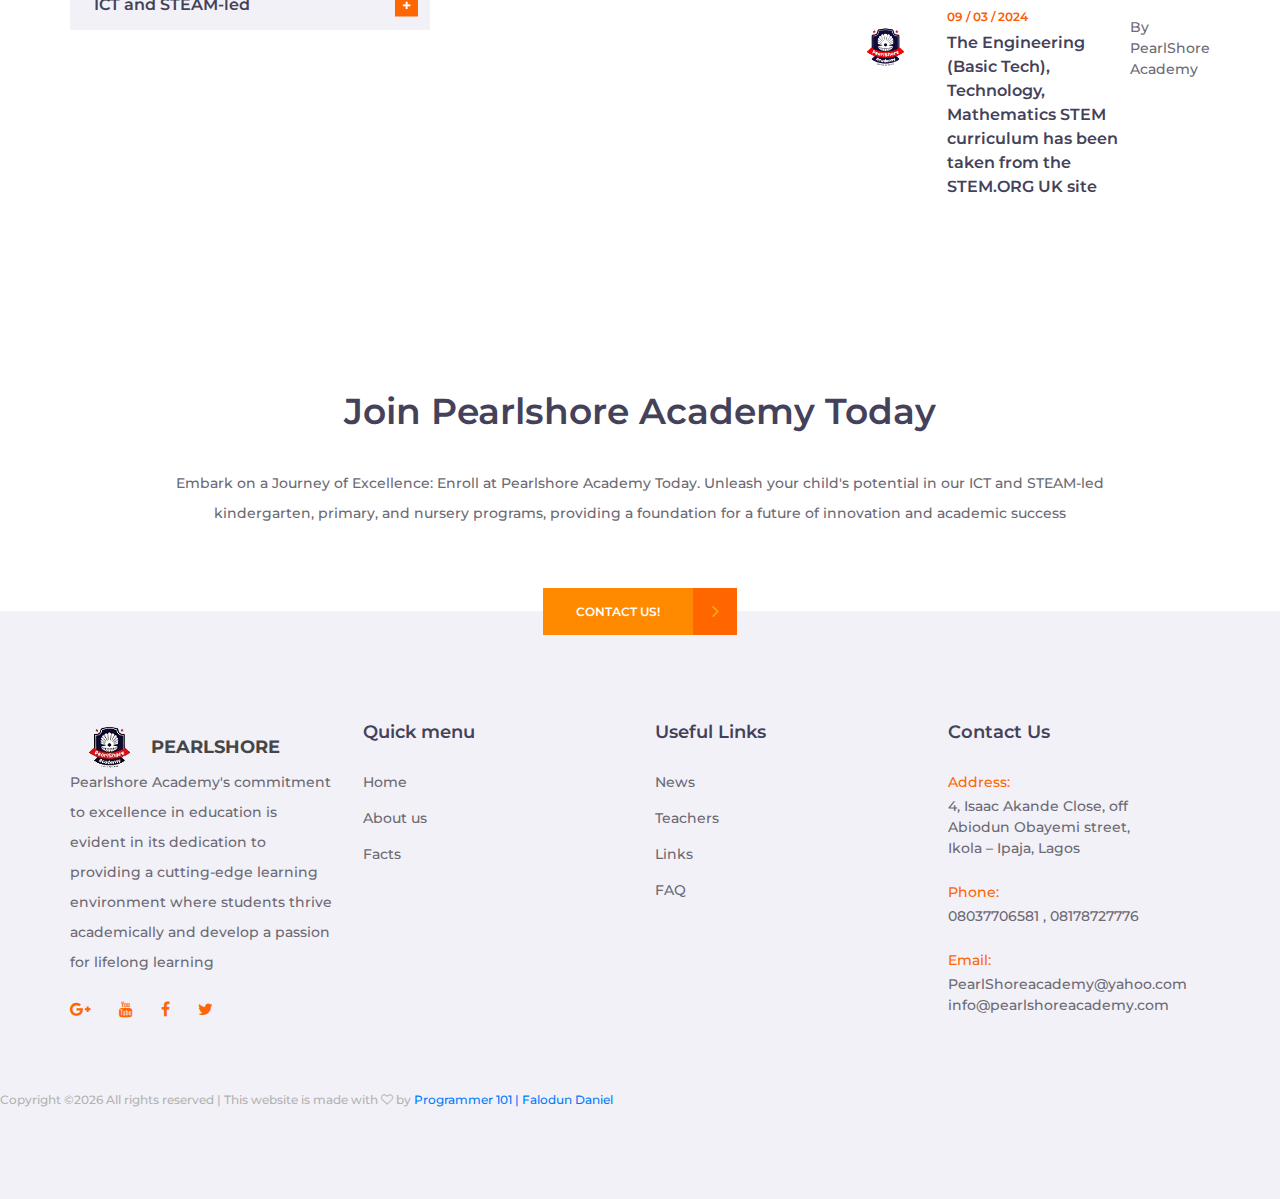
==== commit d5409a0a: "innitial commitubdhfnfhsbdcheebhcbgbhhihf" ====
--- a/index.html
+++ b/index.html
@@ -150,7 +150,6 @@
 			<div class="owl-carousel owl-theme home_slider">				
 				<!-- Slider Item -->
 				<div class="owl-item">
-					<!-- Background image artist https://unsplash.com/@benwhitephotography -->
 					<div class="home_slider_background" style="background-image:url(images/WhatsApp\ Image\ 2024-03-12\ at\ 11.19.55_dabfa429.jpg)"></div>
 					<div class="home_container">
 						<div class="container">
@@ -175,7 +174,6 @@
 
 				<!-- Slider Item -->
 				<div class="owl-item">
-					<!-- Background image artist https://unsplash.com/@benwhitephotography -->
 					<div class="home_slider_background" style="background-image:url(images/WhatsApp\ Image\ 2024-03-12\ at\ 11.19.11_3fad1667.jpg)"></div>
 					<div class="home_container">
 						<div class="container">
@@ -199,7 +197,6 @@
 
 				<!-- Slider Item -->
 				<div class="owl-item">
-					<!-- Background image artist https://unsplash.com/@benwhitephotography -->
 					<div class="home_slider_background" style="background-image:url(images/ICT.jpg)"></div>
 					<div class="home_container">
 						<div class="container">
@@ -224,7 +221,6 @@
 
 				<!-- Slider Item -->
 				<div class="owl-item">
-					<!-- Background image artist https://unsplash.com/@benwhitephotography -->
 					<div class="home_slider_background" style="background-image:url(images/event\ 2.jpg)"></div>
 					<div class="home_container">
 						<div class="container">
@@ -232,7 +228,7 @@
 								<div class="col">
 									<div class="home_content text-center">
 										<div class="home_text">
-											<div class="home_title">Nuturing Champions</div>
+											<div class="home_title">Nurturing Champions</div>
 											<div class="home_subtitle">The STEAM Oriented School For Your Child</div>
 										</div>
 										<div class="home_buttons">
@@ -266,7 +262,6 @@
 					<div class="col">
 						<div class="video_container_outer">
 							<div class="video_container">
-								<!-- Video poster image artist: https://unsplash.com/@annademy -->
 								<video id="vid1" class="video-js vjs-default-skin" controls data-setup='{ "poster": "images/welcome.jpg", "techOrder": ["youtube"], "sources": [{ "type": "video/youtube", "src": "https://www.youtube.com/watch?v=ZhvXifU82_U"}], "youtube": { "iv_load_policy": 4 } }'>
 								</video>
 							</div>
@@ -468,7 +463,7 @@
 						
 						<!-- News Post -->
 						<div class="news_post d-flex flex-row align-items-start justify-content-start">
-							<div><div class="news_post_image"><img src="images/news_1.jpg" alt="https://unsplash.com/@beccatapert"></div></div>
+							<div><div class="news_post_image"><img src="images/Main.png"></div></div>
 							<div class="news_post_body">
 								<div class="news_post_date">09 / 03 / 2024</div>
 								<div class="news_post_title"><a href="news.html">Please see the IPC curriculum merged with the national curriculum on the school system and in the HM’s office.
@@ -479,7 +474,7 @@
 
 						<!-- News Post -->
 						<div class="news_post d-flex flex-row align-items-start justify-content-start">
-							<div><div class="news_post_image"><img src="images/news_2.jpg" alt="https://unsplash.com/@nbb_photos"></div></div>
+							<div><div class="news_post_image"><img src="images/Main.png"></div></div>
 							<div class="news_post_body">
 								<div class="news_post_date">09 / 03 / 2024</div>
 								<div class="news_post_title"><a href="news.html">The STEM ICT curriculum used in the UK has been adopted and is kept on the school’s computer systems.
@@ -490,7 +485,7 @@
 
 						<!-- News Post -->
 						<div class="news_post d-flex flex-row align-items-start justify-content-start">
-							<div><div class="news_post_image"><img src="images/news_3.jpg" alt="https://unsplash.com/@rawpixel"></div></div>
+							<div><div class="news_post_image"><img src="images/Main.png"></div></div>
 							<div class="news_post_body">
 								<div class="news_post_date">09 / 03 / 2024</div>
 								<div class="news_post_title"><a href="news.html">The Engineering (Basic Tech), Technology, Mathematics STEM curriculum has been taken from the STEM.ORG UK site</a></div>
@@ -546,9 +541,6 @@
 								<li><a href="#"><i class="fa fa-twitter" aria-hidden="true"></i></a></li>
 							</ul>
 						</div>
-						<div class="copyright"><!-- Link back to Colorlib can't be removed. Template is licensed under CC BY 3.0. -->
-Copyright &copy;<script>document.write(new Date().getFullYear());</script> All rights reserved | This website is made with <i class="fa fa-heart-o" aria-hidden="true"></i> by <a href="https://falodun-daniel.netlify.app/" target="_blank">Programmer 101 | Falodun Daniel</a>
-<!-- Link back to Colorlib can't be removed. Template is licensed under CC BY 3.0. --></div>
 					</div>
 				</div>
 
@@ -598,6 +590,9 @@
 				</div>
 			</div>
 		</div>
+		<div class="copyright"><!-- Link back to Programmer 101 can't be removed. Template is licensed under Falodun Daniel BY 3.0. -->
+			Copyright &copy;<script>document.write(new Date().getFullYear());</script> All rights reserved | This website is made with <i class="fa fa-heart-o" aria-hidden="true"></i> by <a href="https://falodun-daniel.netlify.app/" target="_blank">Programmer 101 | Falodun Daniel</a>
+			<!-- Link back to Programmer 101 can't be removed. Template is licensed under Falodun Daniel BY 3.0. --></div>
 	</footer>
 </div>
 
--- a/styles/main_styles.css
+++ b/styles/main_styles.css
@@ -1,32 +1,5 @@
 @charset "utf-8";
 /* CSS Document */
-
-/******************************
-
-[Table of Contents]
-
-1. Fonts
-2. Body and some general stuff
-3. Header
-	3.1 Top Bar
-	3.2 Header Content
-	3.3 Logo
-	3.4 Main Nav
-	3.5 Hamburger
-4. Menu
-5. Home
-6. Featured Course
-7. Courses
-8. Milestones
-9. Why Choose Us - Accordions
-10. Events
-11. News
-12. Video
-13. Join
-14. Footer
-
-
-******************************/
 
 /***********
 1. Fonts
--- a/styles/responsive.css
+++ b/styles/responsive.css
@@ -3,7 +3,7 @@
 
 /******************************
 
-[Table of Contents]
+[stuffs i need sha]
 
 1. 1600px
 2. 1440px
